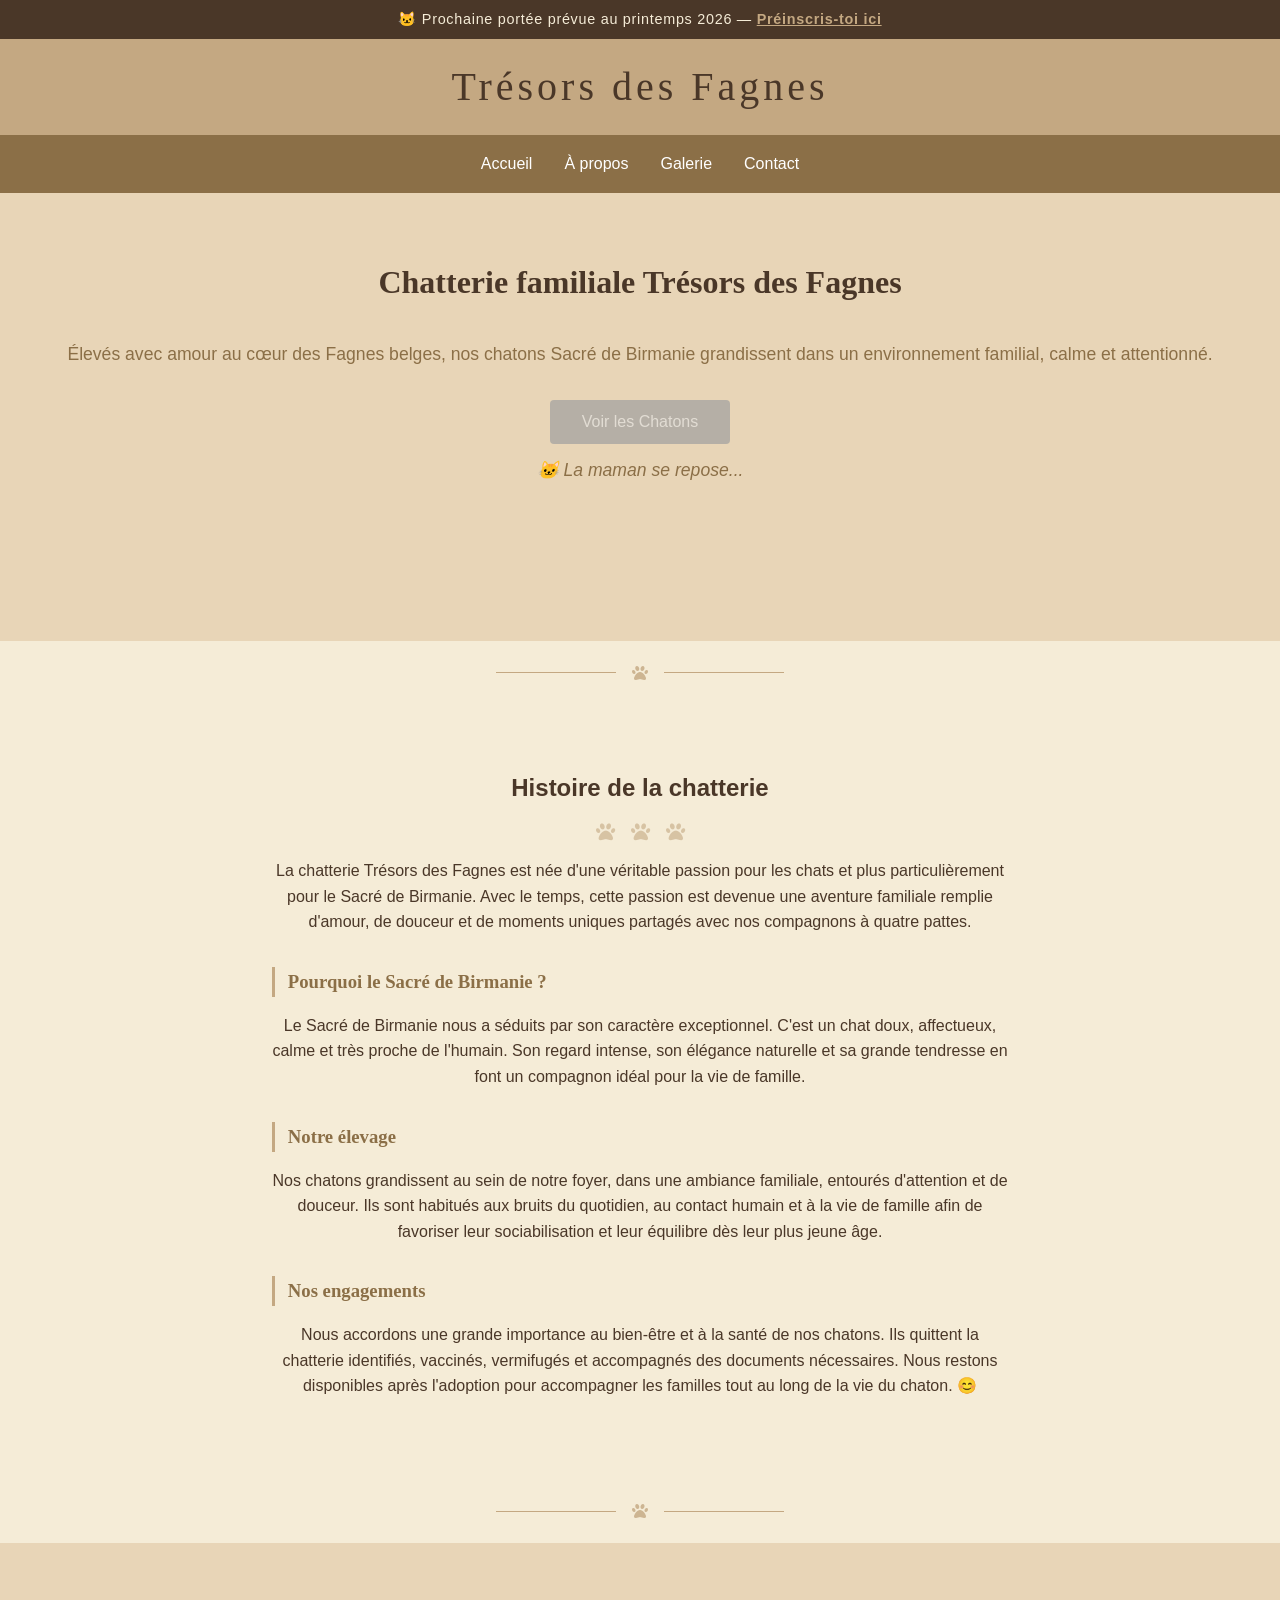
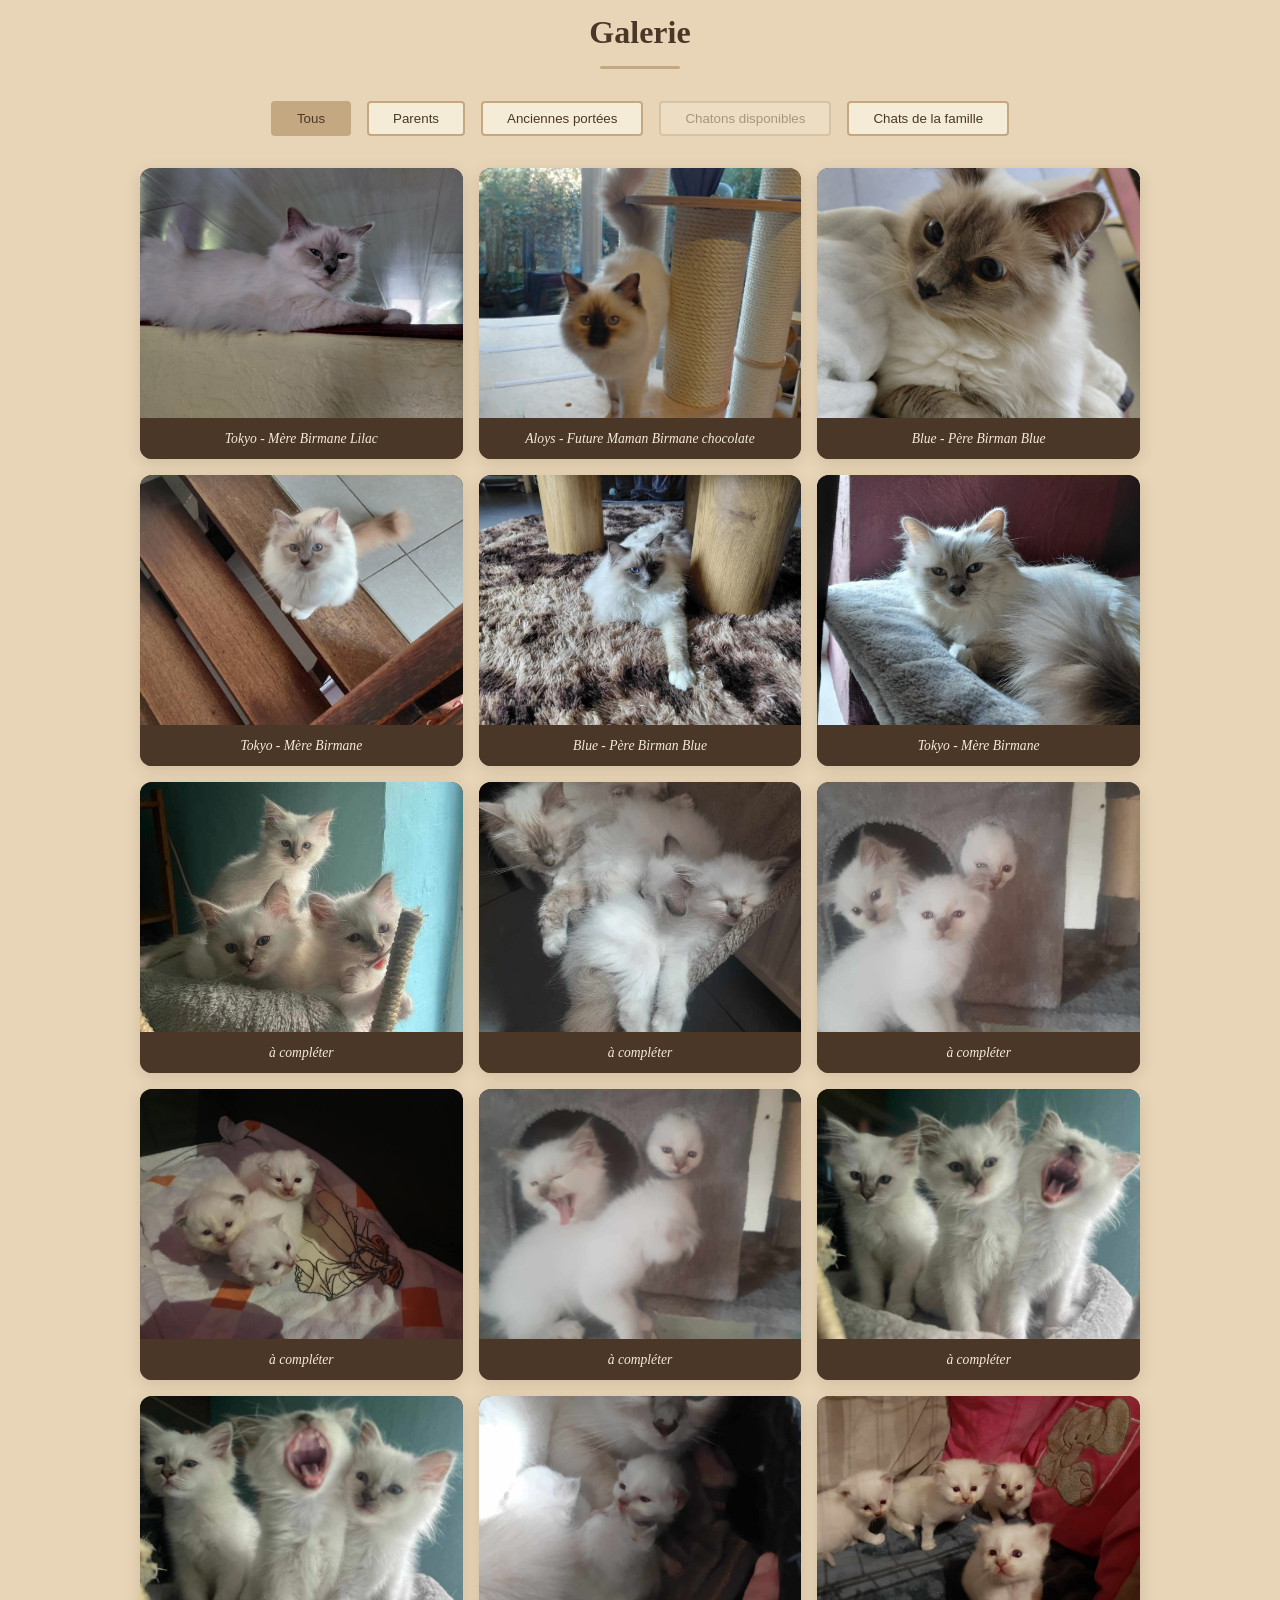
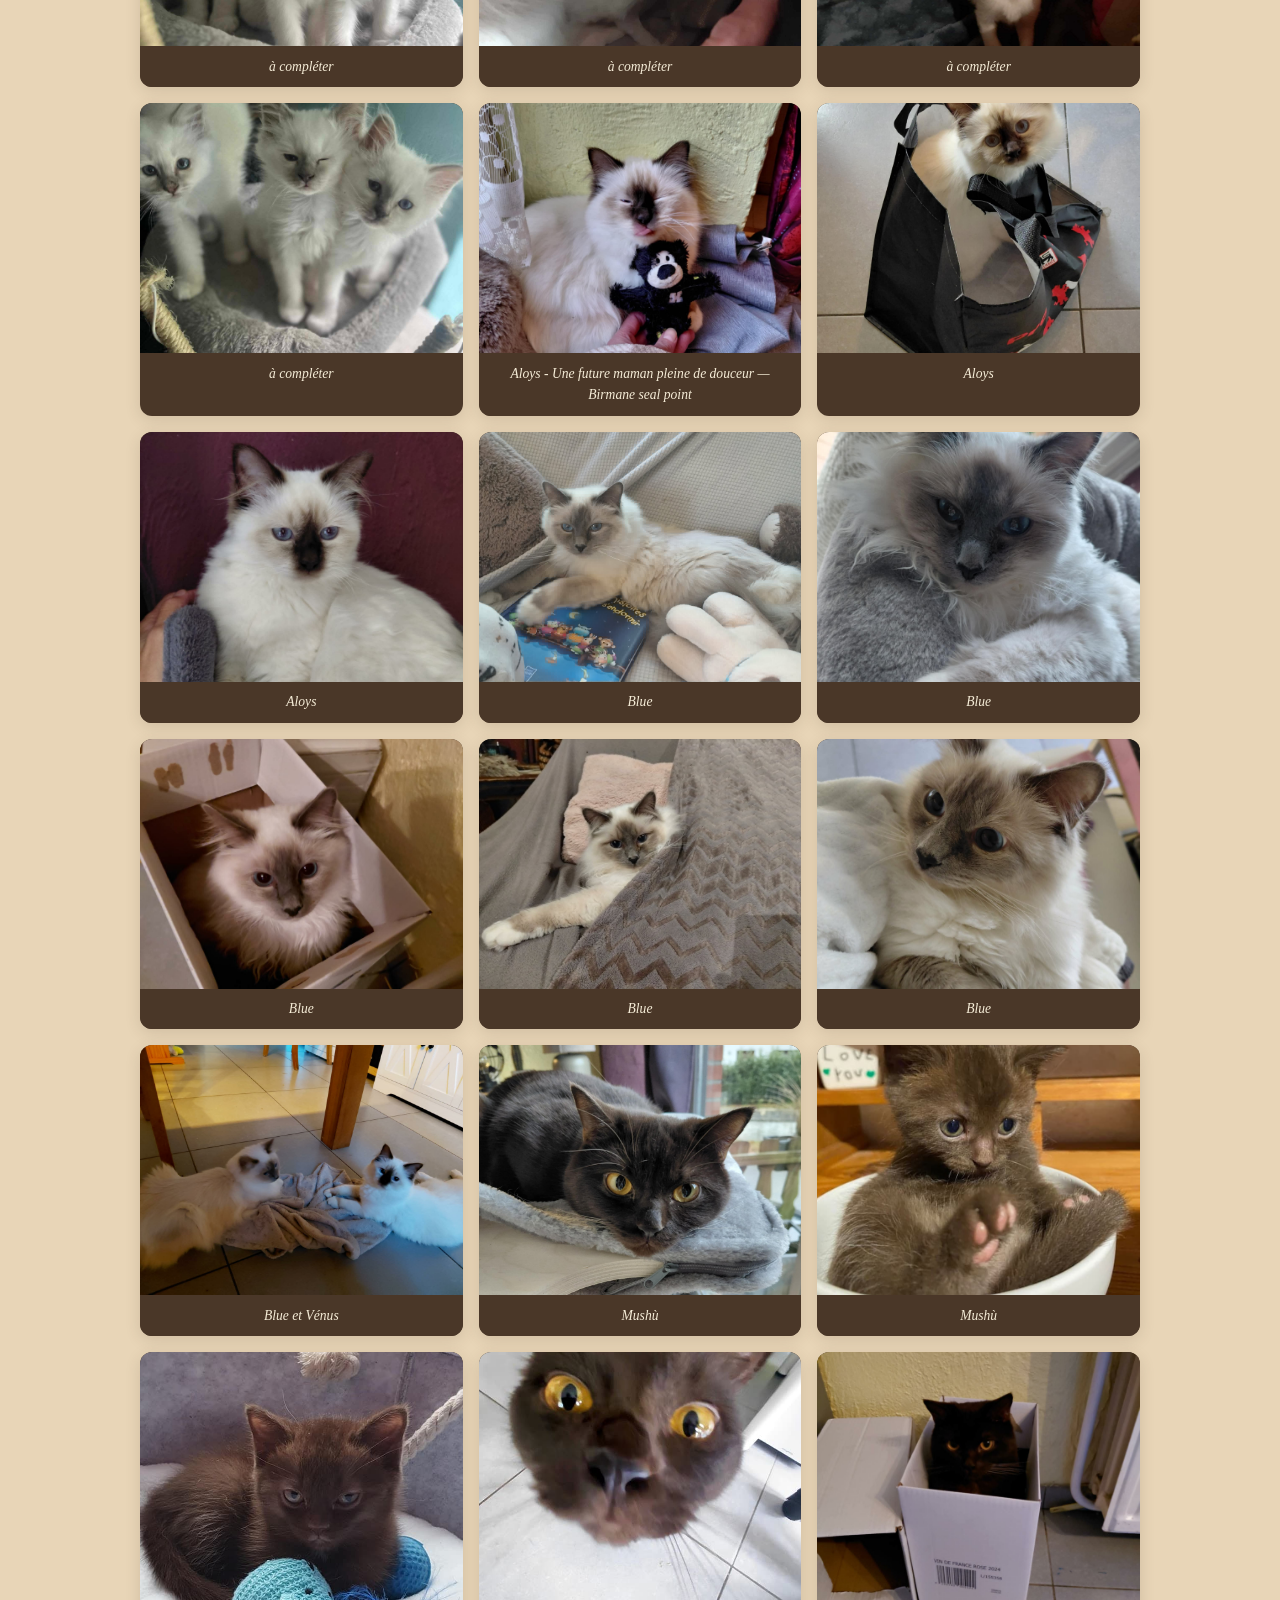
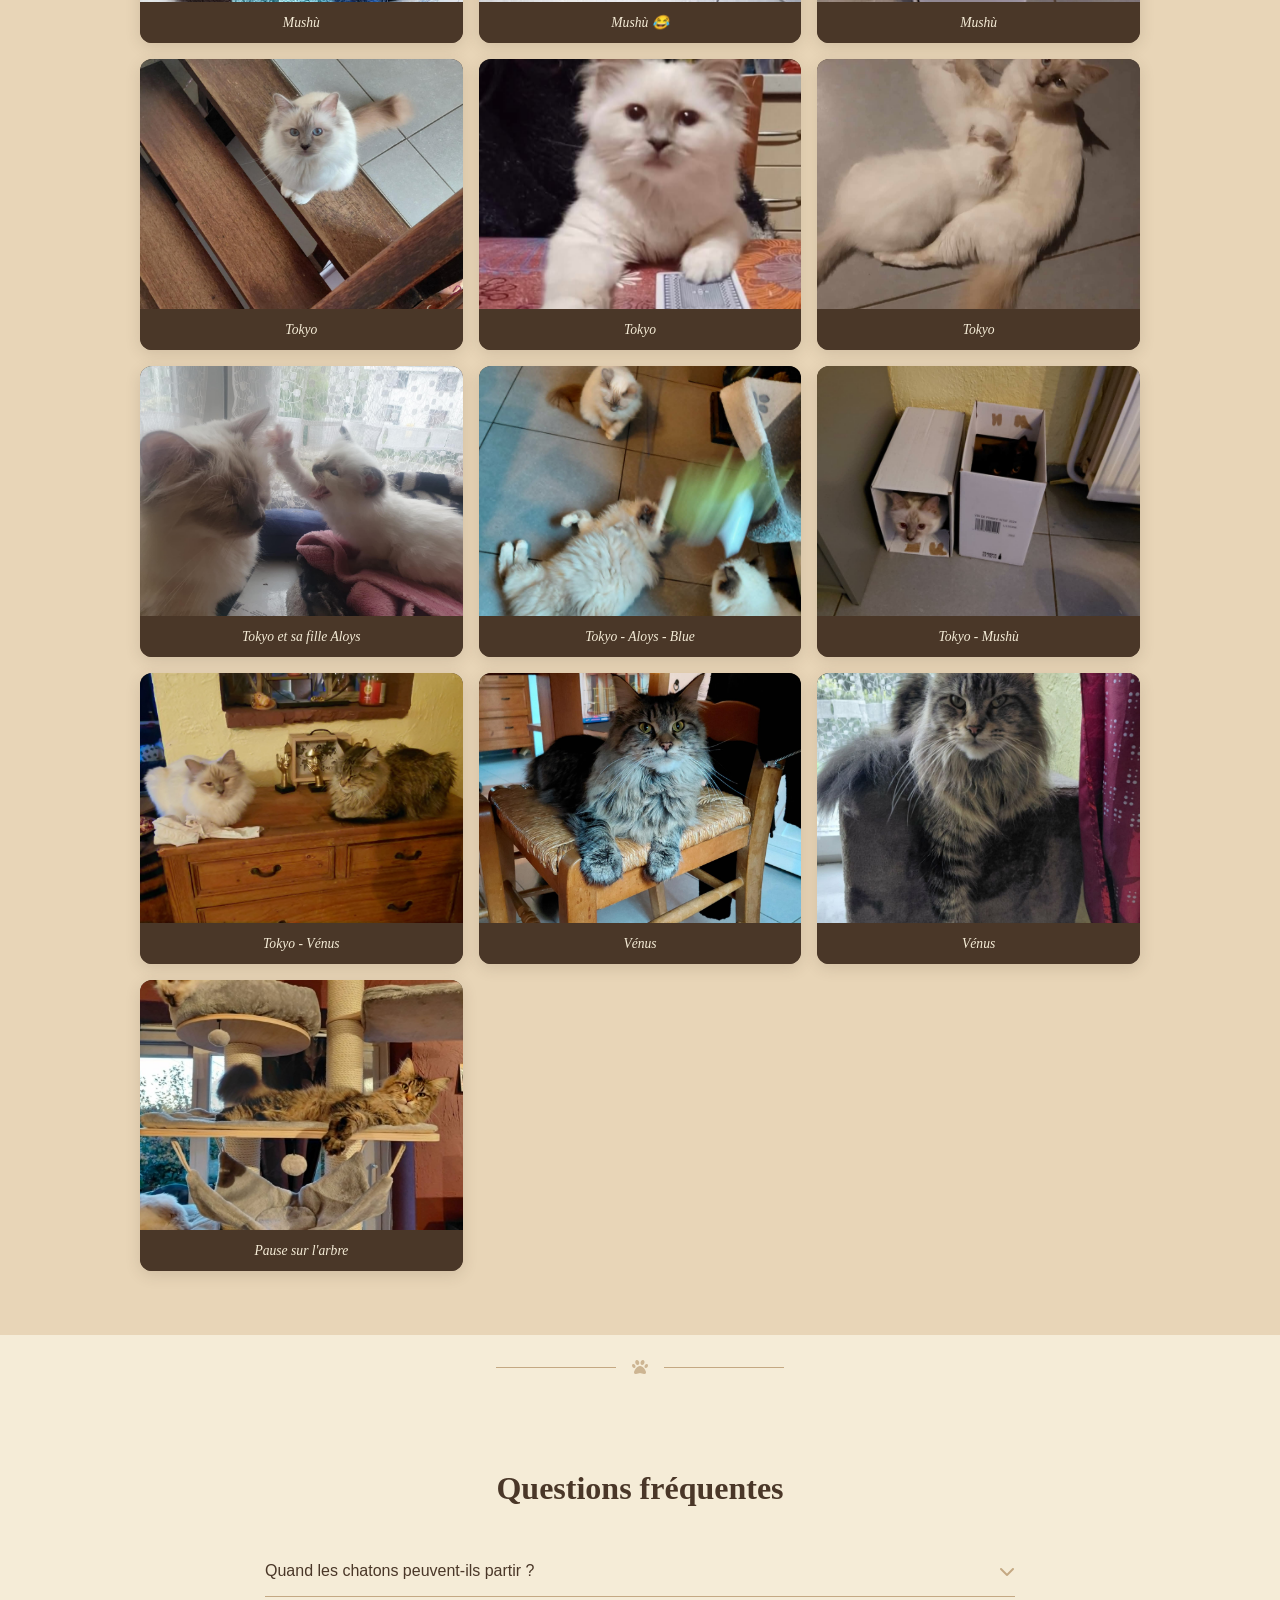
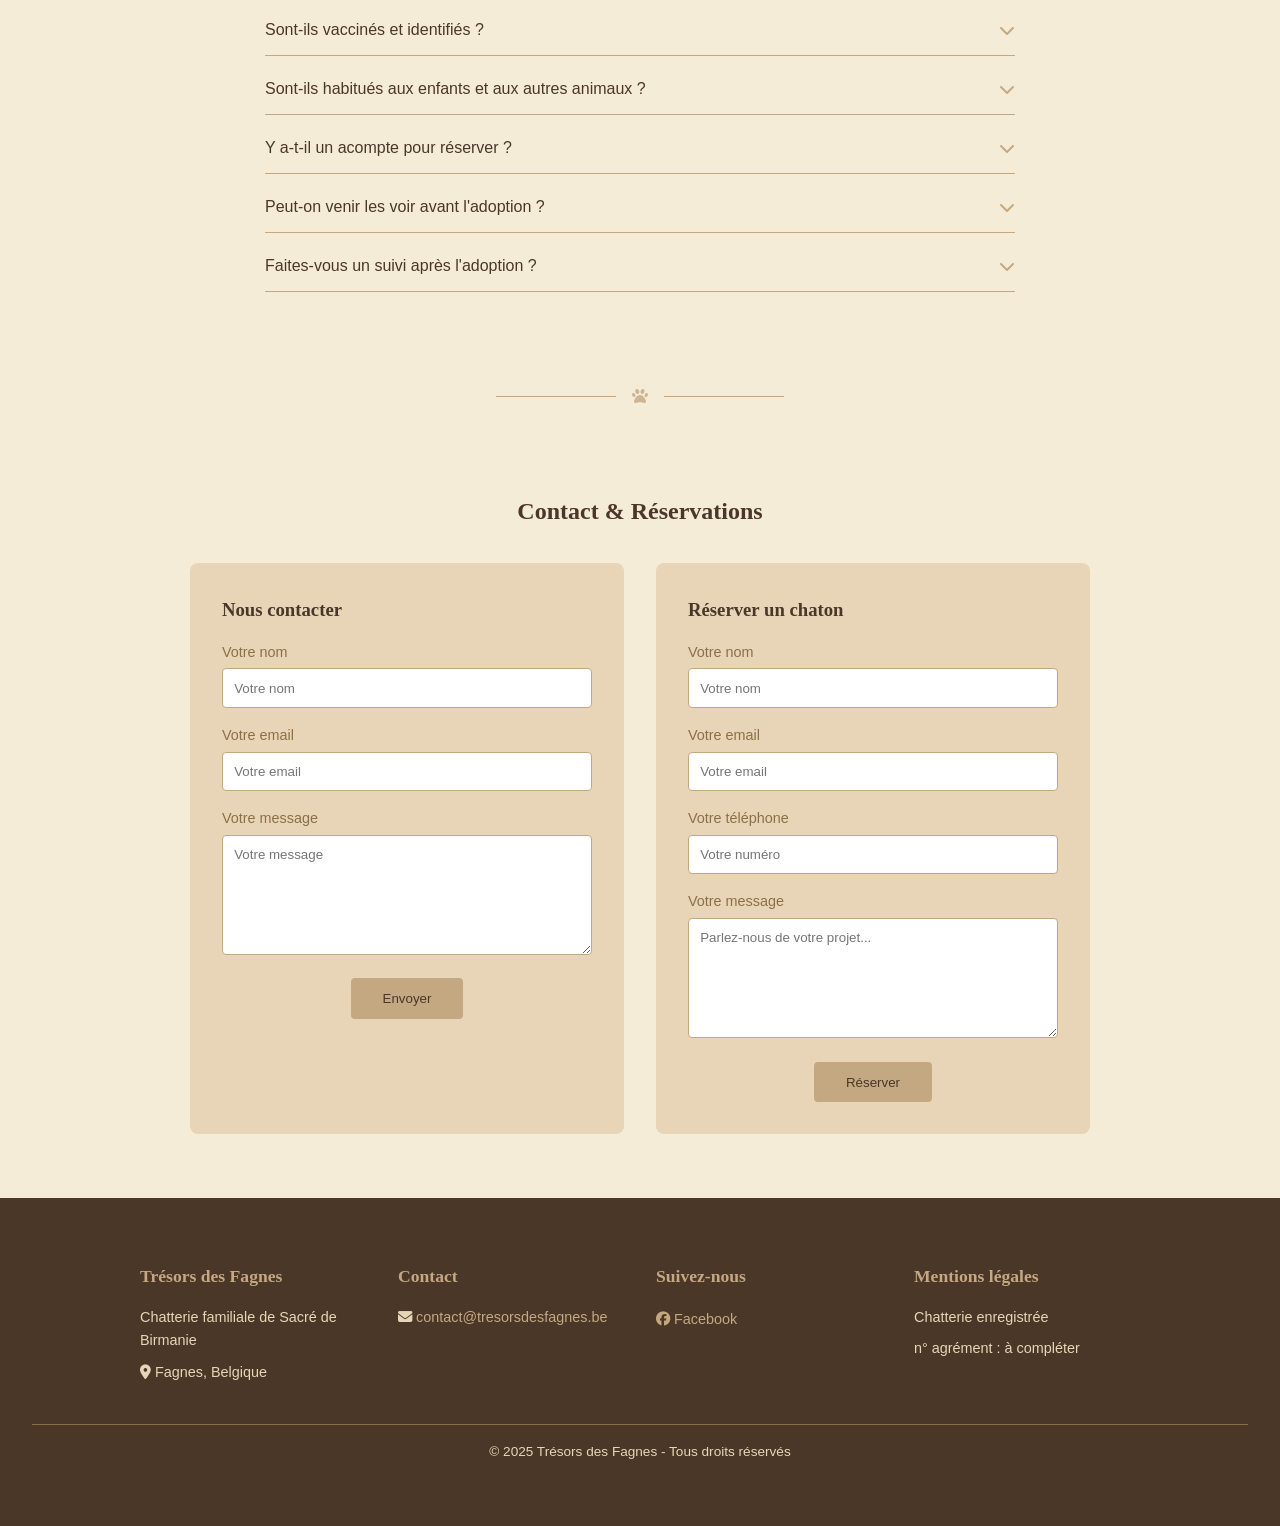
==== index.html @ b6a2f98b "Ajout section FAQ avec accordéon" ====
<!DOCTYPE html>
<html lang="fr">

<head>
    <meta charset="UTF-8">
    <meta name="viewport" content="width=device-width, initial-scale=1.0">
    <title>Trésors des Fagnes</title>
    <link rel="stylesheet" href="css/style.css">
    <!-- Font Awesome — icônes -->
    <link rel="stylesheet" href="https://cdnjs.cloudflare.com/ajax/libs/font-awesome/6.5.0/css/all.min.css">
</head>

<body>

    <div id="banniere">
        🐱 Prochaine portée prévue au printemps 2026 — <a href="#contact-reservations">Préinscris-toi ici</a>
    </div>

    <header>
        <h1>Trésors des Fagnes</h1>
    </header>

    <nav>
        <a href="#hero">Accueil</a>
        <a href="#a-propos">À propos</a>
        <a href="#galerie">Galerie</a>
        <a href="#contact-reservations">Contact</a>
    </nav>

    <main>

        <section id="hero">
            <h2>Chatterie familiale Trésors des Fagnes</h2>
            <p>Élevés avec amour au cœur des Fagnes belges, nos chatons Sacré de Birmanie grandissent dans un
                environnement familial, calme et attentionné.</p>
            <button id="btn-chatons" class="btn-hero">Voir les Chatons</button>
            <p id="msg-repos">🐱 La maman se repose...</p>

            <div class="empreintes-hero">
                <i class="fa-solid fa-paw empreinte empreinte-1"></i>
                <i class="fa-solid fa-paw empreinte empreinte-2"></i>
                <i class="fa-solid fa-paw empreinte empreinte-3"></i>
                <i class="fa-solid fa-paw empreinte empreinte-4"></i>
                <i class="fa-solid fa-paw empreinte empreinte-5"></i>
            </div>
        </section>

        <!-- Séparateur -->
        <div class="separateur">
            <i class="fa-solid fa-paw"></i>
        </div>

        <section id="a-propos">
            <h2>Histoire de la chatterie</h2>

            <div class="empreintes-decoration">
                <i class="fa-solid fa-paw"></i>
                <i class="fa-solid fa-paw"></i>
                <i class="fa-solid fa-paw"></i>
            </div>

            <p>La chatterie Trésors des Fagnes est née d'une véritable
                passion pour les chats et plus particulièrement pour le Sacré
                de Birmanie. Avec le temps, cette passion est devenue une
                aventure familiale remplie d'amour, de douceur et de moments
                uniques partagés avec nos compagnons à quatre pattes.</p>

            <h3>Pourquoi le Sacré de Birmanie ?</h3>
            <p>Le Sacré de Birmanie nous a séduits par son caractère
                exceptionnel. C'est un chat doux, affectueux, calme et très
                proche de l'humain. Son regard intense, son élégance naturelle
                et sa grande tendresse en font un compagnon idéal pour la vie
                de famille.</p>

            <h3>Notre élevage</h3>
            <p>Nos chatons grandissent au sein de notre foyer, dans une
                ambiance familiale, entourés d'attention et de douceur. Ils
                sont habitués aux bruits du quotidien, au contact humain et
                à la vie de famille afin de favoriser leur sociabilisation
                et leur équilibre dès leur plus jeune âge.</p>

            <h3>Nos engagements</h3>
            <p>Nous accordons une grande importance au bien-être et à la
                santé de nos chatons. Ils quittent la chatterie identifiés,
                vaccinés, vermifugés et accompagnés des documents nécessaires.
                Nous restons disponibles après l'adoption pour accompagner
                les familles tout au long de la vie du chaton. 😊</p>
        </section>

        <!-- Séparateur -->
        <div class="separateur">
            <i class="fa-solid fa-paw"></i>
        </div>

        <section id="galerie">
            <h2>Galerie</h2>

            <!-- Boutons filtres -->
            <div class="galerie-filtres">
                <button class="filtre actif" data-filtre="tous">Tous</button>
                <button class="filtre" data-filtre="parents">Parents</button>
                <button class="filtre" data-filtre="portees">Anciennes portées</button>
                <button class="filtre desactive" data-filtre="chatons" disabled>Chatons disponibles</button>
                <button class="filtre" data-filtre="famille">Chats de la famille</button>
            </div>

            <!-- Grille des photos -->
            <div class="grille-photos">

                <!-- Parents -->
                <div class="galerie-item" data-categorie="parents">
                    <img src="images/parents/parent-tokyo.jpg" alt="Tokyo - mère Sacré de Birmanie Lilac">
                    <p class="legende">Tokyo - Mère Birmane Lilac</p>
                </div>
                <div class="galerie-item" data-categorie="parents">
                    <img src="images/parents/parent-aloys.jpg" alt="Aloys - Future Maman de Sacré de Birmanie">
                    <p class="legende">Aloys - Future Maman Birmane chocolate</p>
                </div>
                <div class="galerie-item" data-categorie="parents">
                    <img src="images/parents/parent-blue.jpg" alt="Blue - père Sacré de Birmanie blue">
                    <p class="legende">Blue - Père Birman Blue</p>
                </div>
                <div class="galerie-item" data-categorie="parents">
                    <img src="images/parents/parent-tokyo-1.jpg" alt="Tokyo - mère Sacré de Birmanie Lilac">
                    <p class="legende">Tokyo - Mère Birmane</p>
                </div>
                <div class="galerie-item" data-categorie="parents">
                    <img src="images/parents/parent-blue-1.jpg" alt="Blue - père Sacré de Birmanie blue">
                    <p class="legende">Blue - Père Birman Blue</p>
                </div>
                <div class="galerie-item" data-categorie="parents">
                    <img src="images/parents/parent-tokyo-2.jpg" alt="Tokyo - mère Sacré de Birmanie Lilac">
                    <p class="legende">Tokyo - Mère Birmane</p>
                </div>

                <!-- Anciennes portées -->
                <div class="galerie-item" data-categorie="portees">
                    <img src="images/anciennes-portees/portees-precedentes.jpg"
                        alt="Ancienne portée Trésors des Fagnes">
                    <p class="legende">à compléter</p>
                </div>
                <div class="galerie-item" data-categorie="portees">
                    <img src="images/anciennes-portees/portees-precedentes-1.jpg"
                        alt="Ancienne portée Trésors des Fagnes">
                    <p class="legende">à compléter</p>
                </div>
                <div class="galerie-item" data-categorie="portees">
                    <img src="images/anciennes-portees/portees-precedentes-2.jpg"
                        alt="Ancienne portée Trésors des Fagnes">
                    <p class="legende">à compléter</p>
                </div>
                <div class="galerie-item" data-categorie="portees">
                    <img src="images/anciennes-portees/portees-precedentes-3.jpg"
                        alt="Ancienne portée Trésors des Fagnes">
                    <p class="legende">à compléter</p>
                </div>
                <div class="galerie-item" data-categorie="portees">
                    <img src="images/anciennes-portees/portees-precedentes-4.jpg"
                        alt="Ancienne portée Trésors des Fagnes">
                    <p class="legende">à compléter</p>
                </div>
                <div class="galerie-item" data-categorie="portees">
                    <img src="images/anciennes-portees/portees-precedentes-5.jpg"
                        alt="Ancienne portée Trésors des Fagnes">
                    <p class="legende">à compléter</p>
                </div>
                <div class="galerie-item" data-categorie="portees">
                    <img src="images/anciennes-portees/portees-precedentes-6.jpg"
                        alt="Ancienne portée Trésors des Fagnes">
                    <p class="legende">à compléter</p>
                </div>
                <div class="galerie-item" data-categorie="portees">
                    <img src="images/anciennes-portees/portees-precedentes-7.jpg"
                        alt="Ancienne portée Trésors des Fagnes">
                    <p class="legende">à compléter</p>
                </div>
                <div class="galerie-item" data-categorie="portees">
                    <img src="images/anciennes-portees/portees-precedentes-8.jpg"
                        alt="Ancienne portée Trésors des Fagnes">
                    <p class="legende">à compléter</p>
                </div>
                <div class="galerie-item" data-categorie="portees">
                    <img src="images/anciennes-portees/portees-precedentes-9.jpg"
                        alt="Ancienne portée Trésors des Fagnes">
                    <p class="legende">à compléter</p>
                </div>

                <!-- Chatons disponibles -->

                <!-- Chats de la famille -->
                <div class="galerie-item" data-categorie="famille">
                    <img src="images/famille/famille-chat-aloys.jpg" alt="chat de la famille">
                    <p class="legende">Aloys - Une future maman pleine de douceur — Birmane seal point</p>
                </div>
                <div class="galerie-item" data-categorie="famille">
                    <img src="images/famille/famille-chat-aloys1.jpg" alt="chat de la famille">
                    <p class="legende">Aloys</p>
                </div>
                <div class="galerie-item" data-categorie="famille">
                    <img src="images/famille/famille-chat-aloys2.jpg" alt="chat de la famille">
                    <p class="legende">Aloys</p>
                </div>
                <div class="galerie-item" data-categorie="famille">
                    <img src="images/famille/famille-chat-blue.jpg" alt="chat de la famille">
                    <p class="legende">Blue</p>
                </div>
                <div class="galerie-item" data-categorie="famille">
                    <img src="images/famille/famille-chat-blue1.jpg" alt="chat de la famille">
                    <p class="legende">Blue</p>
                </div>
                <div class="galerie-item" data-categorie="famille">
                    <img src="images/famille/famille-chat-blue2.jpg" alt="chat de la famille">
                    <p class="legende">Blue</p>
                </div>
                <div class="galerie-item" data-categorie="famille">
                    <img src="images/famille/famille-chat-blue3.jpg" alt="chat de la famille">
                    <p class="legende">Blue</p>
                </div>
                <div class="galerie-item" data-categorie="famille">
                    <img src="images/famille/famille-chat-blue4.jpg" alt="chat de la famille">
                    <p class="legende">Blue</p>
                </div>
                <div class="galerie-item" data-categorie="famille">
                    <img src="images/famille/famille-chat-blue-venus.jpg" alt="chat de la famille">
                    <p class="legende">Blue et Vénus</p>
                </div>
                <div class="galerie-item" data-categorie="famille">
                    <img src="images/famille/famille-chat-mushu.jpg" alt="chat de la famille">
                    <p class="legende">Mushù</p>
                </div>
                <div class="galerie-item" data-categorie="famille">
                    <img src="images/famille/famille-chat-mushu1.jpg" alt="chat de la famille">
                    <p class="legende">Mushù</p>
                </div>
                <div class="galerie-item" data-categorie="famille">
                    <img src="images/famille/famille-chat-mushu2.jpg" alt="chat de la famille">
                    <p class="legende">Mushù</p>
                </div>
                <div class="galerie-item" data-categorie="famille">
                    <img src="images/famille/famille-chat-mushu3.jpg" alt="chat de la famille">
                    <p class="legende">Mushù 😂</p>
                </div>
                <div class="galerie-item" data-categorie="famille">
                    <img src="images/famille/famille-chat-mushu4.jpg" alt="chat de la famille">
                    <p class="legende">Mushù</p>
                </div>
                <div class="galerie-item" data-categorie="famille">
                    <img src="images/famille/famille-chat-tokyo.jpg" alt="chat de la famille">
                    <p class="legende">Tokyo</p>
                </div>
                <div class="galerie-item" data-categorie="famille">
                    <img src="images/famille/famille-chat-tokyo1.jpg" alt="chat de la famille">
                    <p class="legende">Tokyo</p>
                </div>
                <div class="galerie-item" data-categorie="famille">
                    <img src="images/famille/famille-chat-tokyo2.jpg" alt="chat de la famille">
                    <p class="legende">Tokyo</p>
                </div>
                <div class="galerie-item" data-categorie="famille">
                    <img src="images/famille/famille-chat-tokyo-aloys.jpg" alt="chat de la famille">
                    <p class="legende">Tokyo et sa fille Aloys</p>
                </div>
                <div class="galerie-item" data-categorie="famille">
                    <img src="images/famille/famille-chat-tokyo-aloys-blue.jpg" alt="chat de la famille">
                    <p class="legende">Tokyo - Aloys - Blue</p>
                </div>
                <div class="galerie-item" data-categorie="famille">
                    <img src="images/famille/famille-chat-tokyo-mushu.jpg" alt="chat de la famille">
                    <p class="legende">Tokyo - Mushù</p>
                </div>
                <div class="galerie-item" data-categorie="famille">
                    <img src="images/famille/famille-chat-tokyo-venus.jpg" alt="chat de la famille">
                    <p class="legende">Tokyo - Vénus</p>
                </div>
                <div class="galerie-item" data-categorie="famille">
                    <img src="images/famille/famille-chat-venus.jpg" alt="chat de la famille">
                    <p class="legende">Vénus</p>
                </div>
                <div class="galerie-item" data-categorie="famille">
                    <img src="images/famille/famille-chat-venus1.jpg" alt="chat de la famille">
                    <p class="legende">Vénus</p>
                </div>
                <div class="galerie-item" data-categorie="famille">
                    <img src="images/famille/famille-chat-arbre.jpg" alt="chat de la famille">
                    <p class="legende">Pause sur l'arbre</p>
                </div>

            </div>
            <!-- Fin de grille-photos -->

        </section>
        <!-- Séparateur -->
        <div class="separateur">
            <i class="fa-solid fa-paw"></i>
        </div>

        <section id="faq">
            <h2>Questions fréquentes</h2>

            <div class="faq-liste">

                <div class="faq-item">
                    <button class="faq-question">
                        Quand les chatons peuvent-ils partir ? <i class="fa-solid fa-chevron-down"></i>
                    </button>
                    <div class="faq-reponse">
                        <p>Nos chatons partent dans leur nouvelle famille à partir de 13 semaines. C'est l'âge
                            recommandé pour assurer leur bon équilibre et leur sociabilisation.</p>
                    </div>
                </div>

                <div class="faq-item">
                    <button class="faq-question">
                        Sont-ils vaccinés et identifiés ? <i class="fa-solid fa-chevron-down"></i>
                    </button>
                    <div class="faq-reponse">
                        <p>Oui, chaque chaton quitte la chatterie vacciné, vermifugé, pucé et accompagné de son carnet
                            de santé et de son pedigree.</p>
                    </div>
                </div>

                <div class="faq-item">
                    <button class="faq-question">
                        Sont-ils habitués aux enfants et aux autres animaux ? <i class="fa-solid fa-chevron-down"></i>
                    </button>
                    <div class="faq-reponse">
                        <p>Nos chatons grandissent au cœur de notre famille. Ils sont habitués aux bruits du quotidien,
                            aux enfants et à la présence d'autres animaux.</p>
                    </div>
                </div>

                <div class="faq-item">
                    <button class="faq-question">
                        Y a-t-il un acompte pour réserver ? <i class="fa-solid fa-chevron-down"></i>
                    </button>
                    <div class="faq-reponse">
                        <p>Oui, une réservation est confirmée après un premier contact sérieux et le versement d'un
                            acompte. Contactez-nous pour en discuter.</p>
                    </div>
                </div>

                <div class="faq-item">
                    <button class="faq-question">
                        Peut-on venir les voir avant l'adoption ? <i class="fa-solid fa-chevron-down"></i>
                    </button>
                    <div class="faq-reponse">
                        <p>Oui, nous organisons des visites sur rendez-vous afin que vous puissiez rencontrer les
                            chatons et leurs parents dans leur environnement familial.</p>
                    </div>
                </div>

                <div class="faq-item">
                    <button class="faq-question">
                        Faites-vous un suivi après l'adoption ? <i class="fa-solid fa-chevron-down"></i>
                    </button>
                    <div class="faq-reponse">
                        <p>Absolument ! Nous restons disponibles pour répondre à vos questions tout au long de la vie de
                            votre chaton. Vous ne serez jamais seuls. 😊</p>
                    </div>
                </div>

            </div>
        </section>

        <!-- Séparateur -->
        <div class="separateur">
            <i class="fa-solid fa-paw"></i>
        </div>

        <section id="contact-reservations">
            <h2>Contact & Réservations</h2>

            <div class="formulaires">

                <!-- Formulaire de Contact -->
                <div class="formulaire-contact">
                    <h3>Nous contacter</h3>
                    <form>
                        <label for="contact-nom">Votre nom</label>
                        <input type="text" id="contact-nom" name="nom" placeholder="Votre nom">

                        <label for="contact-email">Votre email</label>
                        <input type="email" id="contact-email" placeholder="Votre email">

                        <label for="contact-message">Votre message</label>
                        <textarea id="contact-message" name="message" placeholder="Votre message"></textarea>

                        <button type="submit">Envoyer</button>
                    </form>
                </div>

                <!-- Formulaire Réservation -->
                <div class="formulaire-reservation">
                    <h3>Réserver un chaton</h3>
                    <form>
                        <label for="resa-nom">Votre nom</label>
                        <input type="text" id="resa-nom" name="nom" placeholder="Votre nom">

                        <label for="resa-email">Votre email</label>
                        <input type="email" id="resa-email" name="email" placeholder="Votre email">

                        <label for="resa-tel">Votre téléphone</label>
                        <input type="tel" id="resa-tel" name="telephone" placeholder="Votre numéro">

                        <label for="resa-message">Votre message</label>
                        <textarea id="resa-message" name="message"
                            placeholder="Parlez-nous de votre projet..."></textarea>

                        <button type="submit">Réserver</button>
                    </form>
                </div>

            </div>

        </section>

    </main>

    <footer>
        <div class="footer-contenu">

            <div class="footer-colonne">
                <h3>Trésors des Fagnes</h3>
                <p>Chatterie familiale de Sacré de Birmanie</p>
                <p><i class="fa-solid fa-location-dot"></i> Fagnes, Belgique</p>
            </div>

            <div class="footer-colonne">
                <h3>Contact</h3>
                <p><i class="fa-solid fa-envelope"></i> <a
                        href="mailto:contact@tresorsdesfagnes.be">contact@tresorsdesfagnes.be</a></p>
            </div>

            <div class="footer-colonne">
                <h3>Suivez-nous</h3>
                <a href="https://www.facebook.com/profile.php?id=61555741937819" target="_blank">
                    <i class="fa-brands fa-facebook"></i> Facebook
                </a>
            </div>

            <div class="footer-colonne">
                <h3>Mentions légales</h3>
                <p>Chatterie enregistrée</p>
                <p>n° agrément : à compléter</p>
            </div>

        </div>

        <div class="footer-copyright">
            <p>© 2025 Trésors des Fagnes - Tous droits réservés</p>
        </div>

    </footer>

    <script src="js/main.js"></script>

</body>

</html>
---- css/style.css ----
/* Variables globales */
:root {
    /* Couleurs */
    --beige-clair: #f5ecd7;
    --beige-moyen: #e8d5b7;
    --beige-dore:  #c4a882;
    --brun-doux:   #8b6f47;
    --brun-fonce:  #4a3728;
    --blanc:       #ffffff;

    /* Typographie */
    --police-titre: 'Georgia', serif;
    --police-texte: 'Arial', sans-serif;

    /* Espacements */
    --espacement-s: 1rem;
    --espacement-m: 2rem;
    --espacement-l: 4rem;
}

/* =============================
   RESET CSS
   ============================= */
* {
    margin: 0;
    padding: 0;
    box-sizing: border-box;
}

/* Défilement fluide */
html {
    scroll-behavior: smooth;
}

/* =============================
   STYLES DE BASE
   ============================= */
body {
    background-color: var(--beige-clair);
    color: var(--brun-fonce);
    font-family: var(--police-texte);
    line-height: 1.6;
}

/* =============================
   HEADER
   ============================= */
header {
    background-color: var(--beige-dore);
    color: var(--brun-fonce);
    padding: var(--espacement-s);
    text-align: center;
    position: sticky;
    top: 0;
    z-index: 100;
}

header h1 {
    font-family: var(--police-titre);
    font-size: 2.5rem;
    font-weight: normal;
    letter-spacing: 0.1em;
}

/* =============================
   BANNIÈRE ANNONCE
   ============================= */
#banniere {
    background-color: var(--brun-fonce);
    color: var(--beige-clair);
    text-align: center;
    padding: 0.5rem var(--espacement-m);
    font-size: 0.9rem;
    letter-spacing: 0.05em;
}

#banniere a {
    color: var(--beige-dore);
    text-decoration: underline;
    font-weight: bold;
    transition: color 0.3s ease;
}

#banniere a:hover {
    color: var(--blanc);
}

/* =============================
   NAVIGATION
   ============================= */
nav {
    background-color: var(--brun-doux);
    display: flex;
    justify-content: center;
    gap: var(--espacement-m);
    padding: var(--espacement-s);
    position: sticky;
    top: 0;
    z-index: 100;
}

nav a {
    color: var(--blanc);
    text-decoration: none;
    font-family: var(--police-texte);
    transition: color 0.3s ease;
}

nav a:hover {
    color: var(--beige-dore);
}

/* =============================
   SECTION HERO
   ============================= */
#hero {
    background-color: var(--beige-moyen);
    text-align: center;
    padding: var(--espacement-l) var(--espacement-m);
}

#hero h2 {
    font-family: var(--police-titre);
    font-size: 2rem;
    color: var(--brun-fonce);
    margin-bottom: var(--espacement-m);
}

#hero p {
    font-size: 1.1rem;
    color: var(--brun-doux);
    margin-bottom: var(--espacement-m);
}

/* Bouton hero - état normal */
#btn-chatons {
    background-color: var(--beige-dore);
    color: var(--brun-fonce);
    padding: 0.8rem 2rem;
    border: none;
    border-radius: 4px;
    cursor: pointer;
    font-family: var(--police-texte);
    font-size: 1rem;
    transition: all 0.3s ease;
}

#btn-chatons:hover:not(:disabled) {
    background-color: var(--brun-doux);
    color: var(--blanc);
}

/* Bouton hero - état désactivé */
#btn-chatons:disabled {
    background-color: #a0a0a0;
    color: #e0e0e0;
    border-color: #a0a0a0;
    cursor: not-allowed;
    opacity: 0.7;
}

#msg-repos {
    margin-top: 0.8rem;
    font-style: italic;
    color: var(--brun-doux);
    font-size: 0.95rem;
}

#msg-repos.cache {
    display: none;
}

/* =============================
   SECTION À PROPOS
   ============================= */
#a-propos {
    background-color: var(--beige-clair);
    padding: var(--espacement-l) var(--espacement-m);
    max-width: 800px;
    margin: auto;
    text-align: center;
}

#a-propos h3 {
    font-family: var(--police-titre);
    color: var(--brun-doux);
    margin-top: var(--espacement-m);
    margin-bottom: var(--espacement-s);
    border-left: 3px solid var(--beige-dore);
    padding-left: 0.8rem;
    text-align: left;
}

#a-propos p {
    margin-bottom: var(--espacement-s);
}



/* =============================
   SECTION GALERIE
   ============================= */
#galerie {
    background-color: var(--beige-moyen);
    padding: var(--espacement-l) var(--espacement-m);
    text-align: center;
}

/* Titre décoratif */
#galerie h2 {
    font-family: var(--police-titre);
    font-size: 2rem;
    color: var(--brun-fonce);
    margin-bottom: 0.5rem;
}

#galerie h2::after {
    content: '';
    display: block;
    width: 80px;
    height: 3px;
    background-color: var(--beige-dore);
    margin: 0.5rem auto var(--espacement-m);
    border-radius: 2px;
}

/* Boutons filtres */
.galerie-filtres {
    display: flex;
    justify-content: center;
    gap: var(--espacement-s);
    margin-bottom: var(--espacement-m);
}

.filtre {
    background-color: var(--beige-clair);
    color: var(--brun-fonce);
    border: 2px solid var(--beige-dore);
    padding: 0.5rem 1.5rem;
    border-radius: 4px;
    cursor: pointer;
    transition: all 0.3s ease;
}

.filtre:hover {
    background-color: var(--beige-dore);
}

.filtre.actif {
    background-color: var(--beige-dore);
    color: var(--brun-fonce);
}

.filtre.desactive {
    opacity: 0.4;
    cursor: not-allowed;
    pointer-events: none;
}

/* Grille photos */
.grille-photos {
    display: grid;
    grid-template-columns: repeat(3, 1fr);
    gap: var(--espacement-s);
    max-width: 1000px;
    margin: auto;
}

/* Cartes photos */
.galerie-item {
    display: block;
    background-color: var(--brun-fonce); /* ← change le blanc en brun foncé */
    border-radius: 12px;
    overflow: hidden;
    box-shadow: 0 4px 15px rgba(74, 55, 40, 0.15);
    transition: transform 0.3s ease, box-shadow 0.3s ease;
}

.galerie-item:hover {
    transform: translateY(-5px);
    box-shadow: 0 8px 25px rgba(74, 55, 40, 0.25);
}

.galerie-item.cache {
    display: none;
    
}

.galerie-item img {
    width: 100%;
    height: 250px;
    object-fit: cover;
    display: block;
}

/* Légende */
.galerie-item .legende {
    padding: 0.6rem;
    font-size: 0.85rem;
    color: var(--beige-clair);
    background-color: var(--brun-fonce);
    font-family: var(--police-titre);
    font-style: italic;
    text-align: center;
}

/* =============================
   SECTION CONTACT & RÉSERVATIONS
   ============================= */
#contact-reservations {
    background-color: var(--beige-clair);
    padding: var(--espacement-l) var(--espacement-m);
    text-align: center;
}

#contact-reservations h2 {
    font-family: var(--police-titre);
    margin-bottom: var(--espacement-m);
}

.formulaires {
    display: flex;
    gap: var(--espacement-m);
    max-width: 900px;
    margin: auto;
}

.formulaire-contact,
.formulaire-reservation {
    flex: 1;
    background-color: var(--beige-moyen);
    padding: var(--espacement-m);
    border-radius: 8px;
    text-align: left;
}

.formulaire-contact h3,
.formulaire-reservation h3 {
    font-family: var(--police-titre);
    color: var(--brun-fonce);
    margin-bottom: var(--espacement-s);
}

label {
    display: block;
    color: var(--brun-doux);
    margin-bottom: 0.3rem;
    font-size: 0.9rem;
}

input,
textarea {
    width: 100%;
    padding: 0.7rem;
    margin-bottom: var(--espacement-s);
    border: 1px solid var(--beige-dore);
    border-radius: 4px;
    background-color: var(--blanc);
    color: var(--brun-fonce);
    font-family: var(--police-texte);
}

textarea {
    height: 120px;
    resize: vertical;
}

.formulaire-contact button,
.formulaire-reservation button {
    background-color: var(--beige-dore);
    color: var(--brun-fonce);
    border: none;
    padding: 0.8rem 2rem;
    border-radius: 4px;
    cursor: pointer;
    font-family: var(--police-texte);
    transition: all 0.3s ease;
    display: block;
    margin: 0 auto;
}

.formulaire-contact button:hover,
.formulaire-reservation button:hover {
    background-color: var(--brun-doux);
    color: var(--blanc);
}

/* =============================
   FOOTER
   ============================= */
footer {
    background-color: var(--brun-fonce);
    color: var(--beige-clair);
    padding: var(--espacement-l) var(--espacement-m);
}

.footer-contenu {
    display: flex;
    gap: var(--espacement-m);
    max-width: 1000px;
    margin: auto;
    margin-bottom: var(--espacement-m);
}

.footer-colonne {
    flex: 1;
}

.footer-colonne h3 {
    font-family: var(--police-titre);
    color: var(--beige-dore);
    margin-bottom: var(--espacement-s);
    font-size: 1.1rem;
}

.footer-colonne p {
    font-size: 0.9rem;
    margin-bottom: 0.5rem;
    color: var(--beige-moyen);
}

.footer-colonne a {
    color: var(--beige-dore);
    text-decoration: none;
    font-size: 0.9rem;
    transition: color 0.3s ease;
}

.footer-colonne a:hover {
    color: var(--blanc);
}

.footer-copyright {
    text-align: center;
    padding-top: var(--espacement-s);
    border-top: 1px solid var(--brun-doux);
    font-size: 0.85rem;
    color: var(--beige-moyen);
}

/* =============================
   EMPREINTES DE PATTES
   ============================= */

/* Empreintes fixes — À propos */
.empreintes-decoration {
    display: flex;
    justify-content: center;
    gap: 1rem;
    margin: var(--espacement-s) 0;
    color: var(--beige-dore);
    font-size: 1.2rem;
    opacity: 0.6;
}

/* Empreintes animées — Hero */
.empreintes-hero {
    display: flex;
    justify-content: center;
    gap: 2rem;
    margin-top: var(--espacement-m);
    height: 60px;
    align-items: center;
}

.empreinte {
    color: var(--brun-doux);
    font-size: 1.5rem;
    opacity: 0;
    animation: marche 3s infinite ease-in-out;
}

.empreinte-1 { animation-delay: 0s; }
.empreinte-2 { animation-delay: 0.5s; }
.empreinte-3 { animation-delay: 1s; }
.empreinte-4 { animation-delay: 1.5s; }
.empreinte-5 { animation-delay: 2s; }

@keyframes marche {
    0%   { opacity: 0; transform: scale(0.5) rotate(-20deg); }
    40%  { opacity: 0.8; transform: scale(1) rotate(-20deg); }
    60%  { opacity: 0.8; transform: scale(1) rotate(-20deg); }
    100% { opacity: 0; transform: scale(0.5) rotate(-20deg); }
}

/* =============================
   SÉPARATEUR DÉCORATIF
   ============================= */
.separateur {
    display: flex;
    align-items: center;
    justify-content: center;
    gap: 1rem;
    padding: 1.5rem 0;
    background-color: var(--beige-clair);
}

.separateur::before,
.separateur::after {
    content: '';
    width: 120px;
    height: 1px;
    background-color: var(--beige-dore);
}

.separateur i {
    color: var(--beige-dore);
    font-size: 1rem;
    opacity: 0.8;
}

/* =============================
   SECTION FAQ
   ============================= */
#faq {
    background-color: var(--beige-clair);
    padding: var(--espacement-l) var(--espacement-m);
    text-align: center;
}

#faq h2 {
    font-family: var(--police-titre);
    font-size: 2rem;
    color: var(--brun-fonce);
    margin-bottom: var(--espacement-m);
}

.faq-liste {
    max-width: 750px;
    margin: 0 auto;
    text-align: left;
}

.faq-item {
    border-bottom: 1px solid var(--beige-dore);
    margin-bottom: 0.5rem;
}

.faq-question {
    width: 100%;
    background: none;
    border: none;
    padding: 1rem 0;
    font-family: var(--police-texte);
    font-size: 1rem;
    color: var(--brun-fonce);
    cursor: pointer;
    display: flex;
    justify-content: space-between;
    align-items: center;
    transition: color 0.3s ease;
}

.faq-question:hover {
    color: var(--brun-doux);
}

.faq-question i {
    transition: transform 0.3s ease;
    color: var(--beige-dore);
}

.faq-question.actif i {
    transform: rotate(180deg);
}

.faq-reponse {
    display: none;
    padding: 0 0 1rem 0;
    color: var(--brun-doux);
    line-height: 1.7;
}

.faq-reponse.ouverte {
    display: block;
}


/* =============================
   RESPONSIVE DESIGN — MOBILE
   ============================= */
@media (max-width: 768px) {

    header h1 {
        font-size: 1.8rem;
    }

    nav {
        flex-wrap: wrap;
        gap: var(--espacement-s);
    }

    #hero {
        padding: var(--espacement-m);
    }

    #hero h2 {
        font-size: 1.5rem;
    }

    .galerie-filtres {
        flex-wrap: wrap;
    }

    .grille-photos {
        grid-template-columns: repeat(2, 1fr);
    }

    .formulaires {
        flex-direction: column;
    }

    .footer-contenu {
        flex-direction: column;
        gap: var(--espacement-s);
    }
}

@media (max-width: 480px) {
    .grille-photos {
        grid-template-columns: 1fr;
    }
}
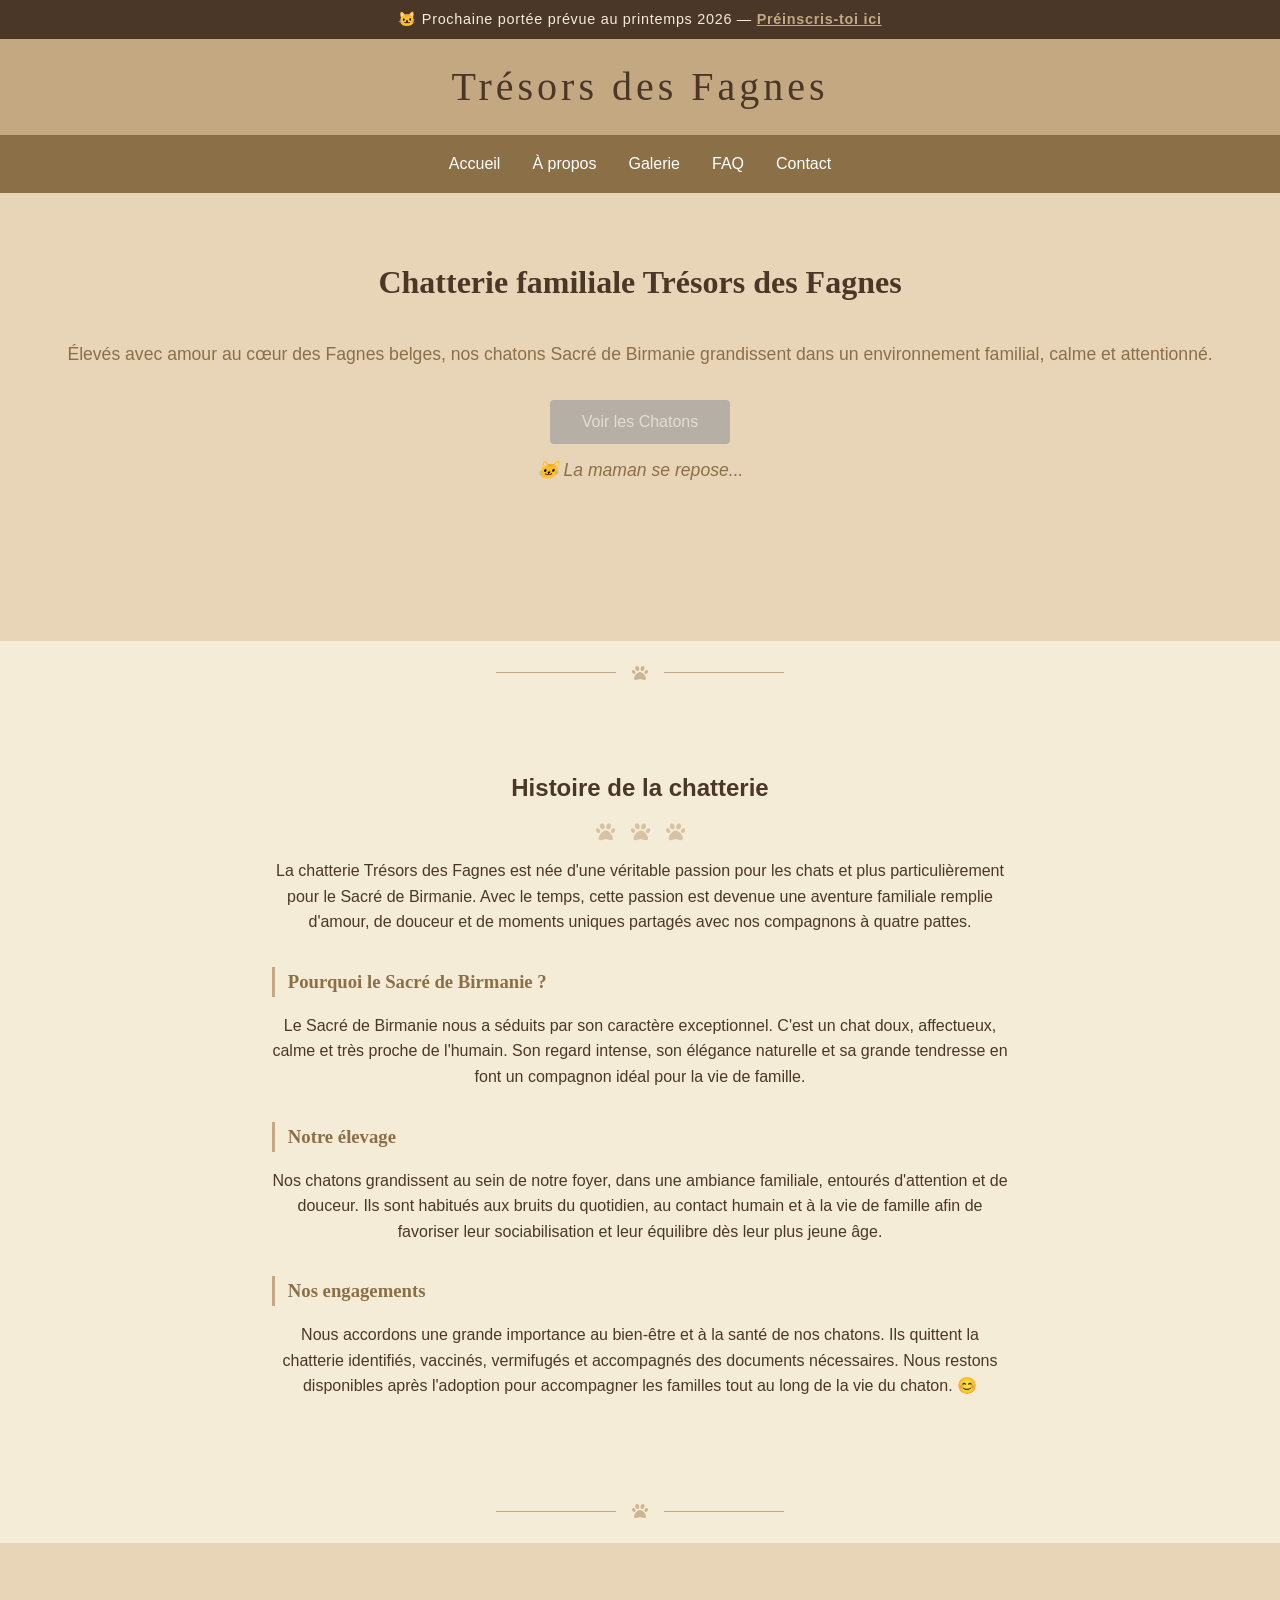
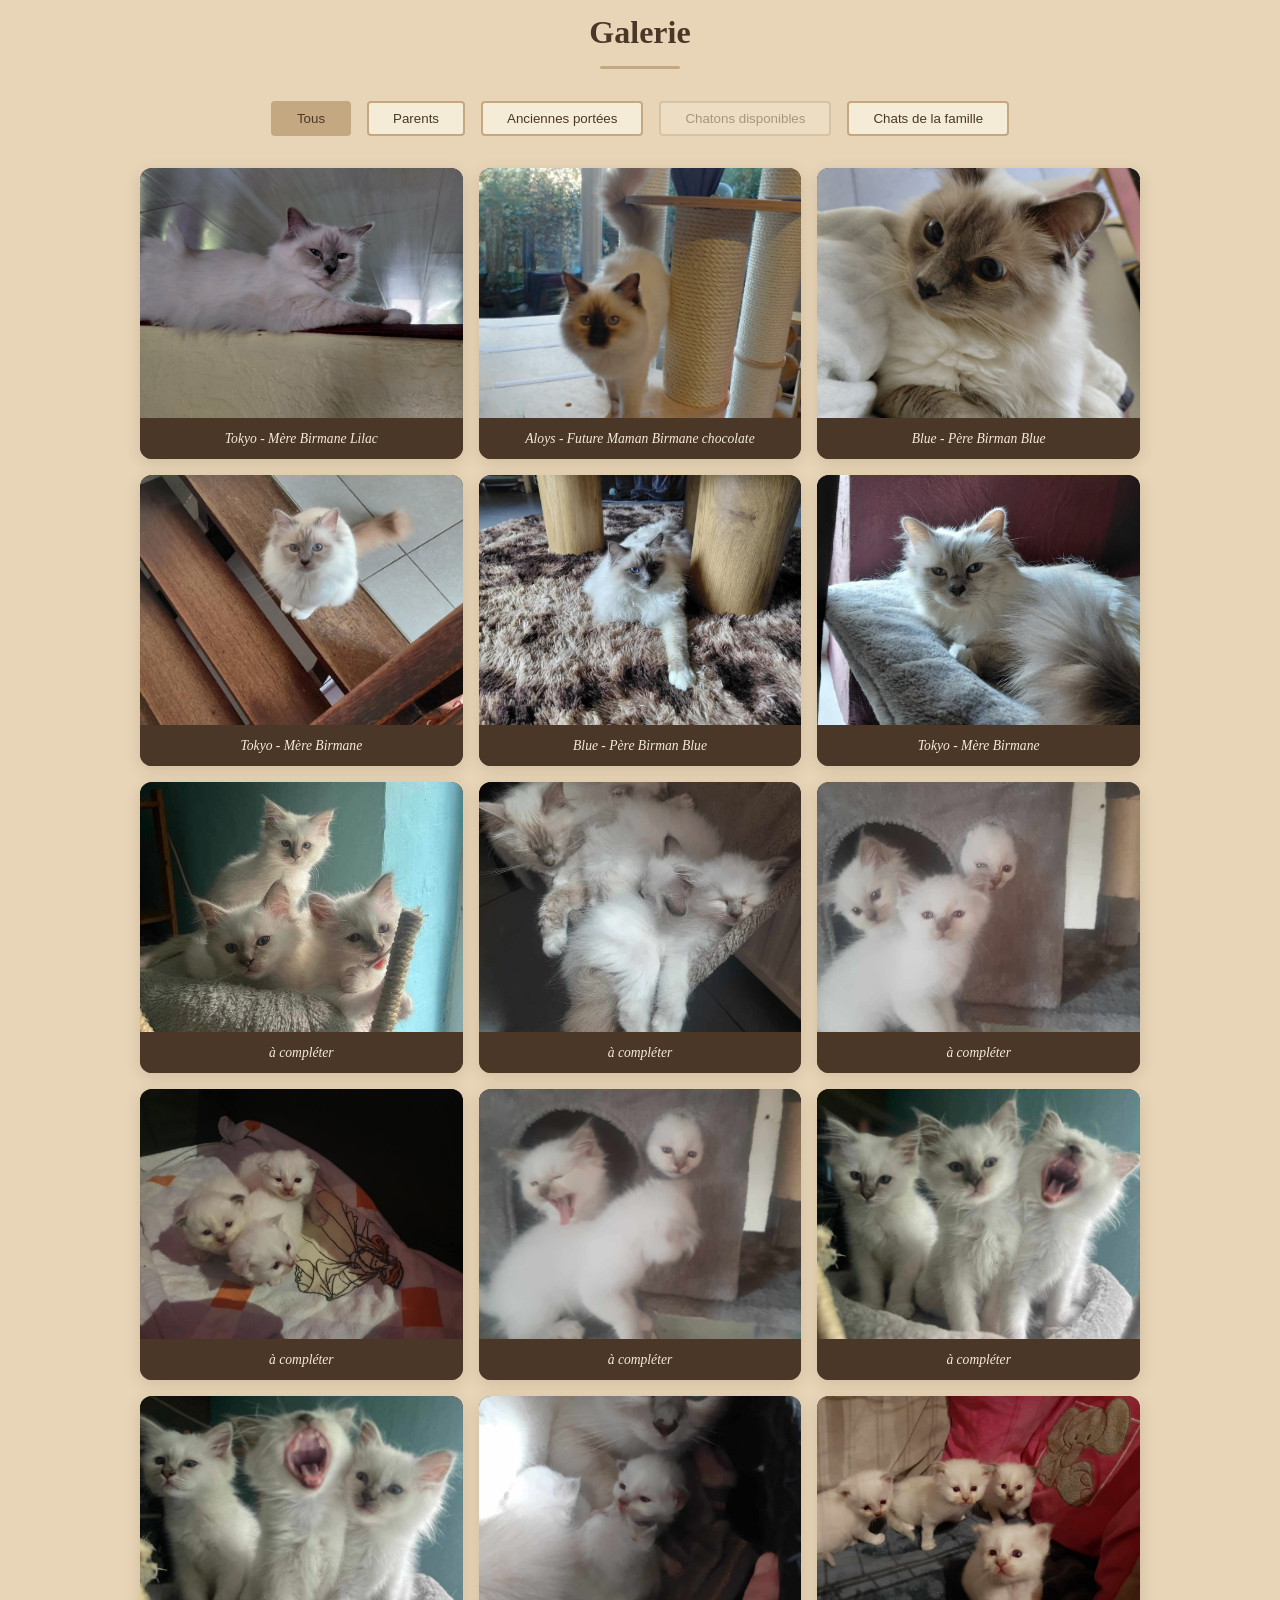
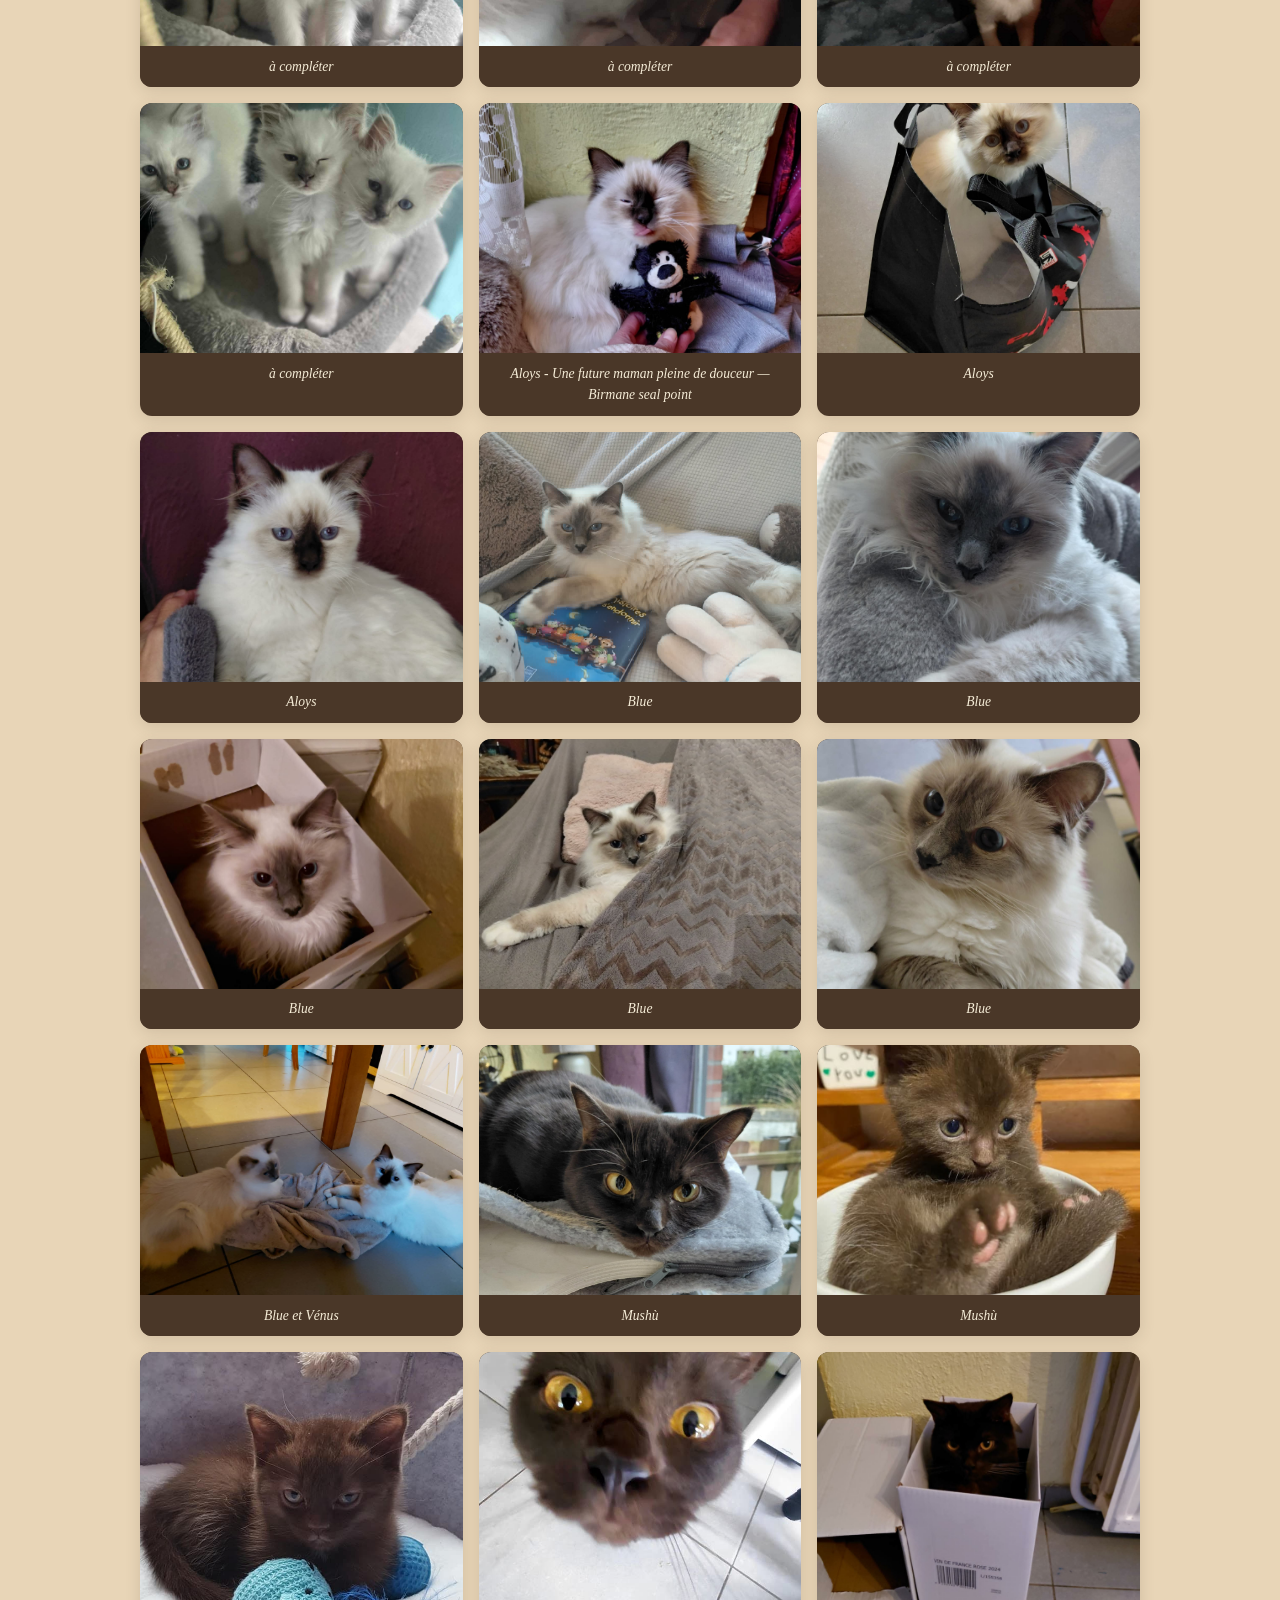
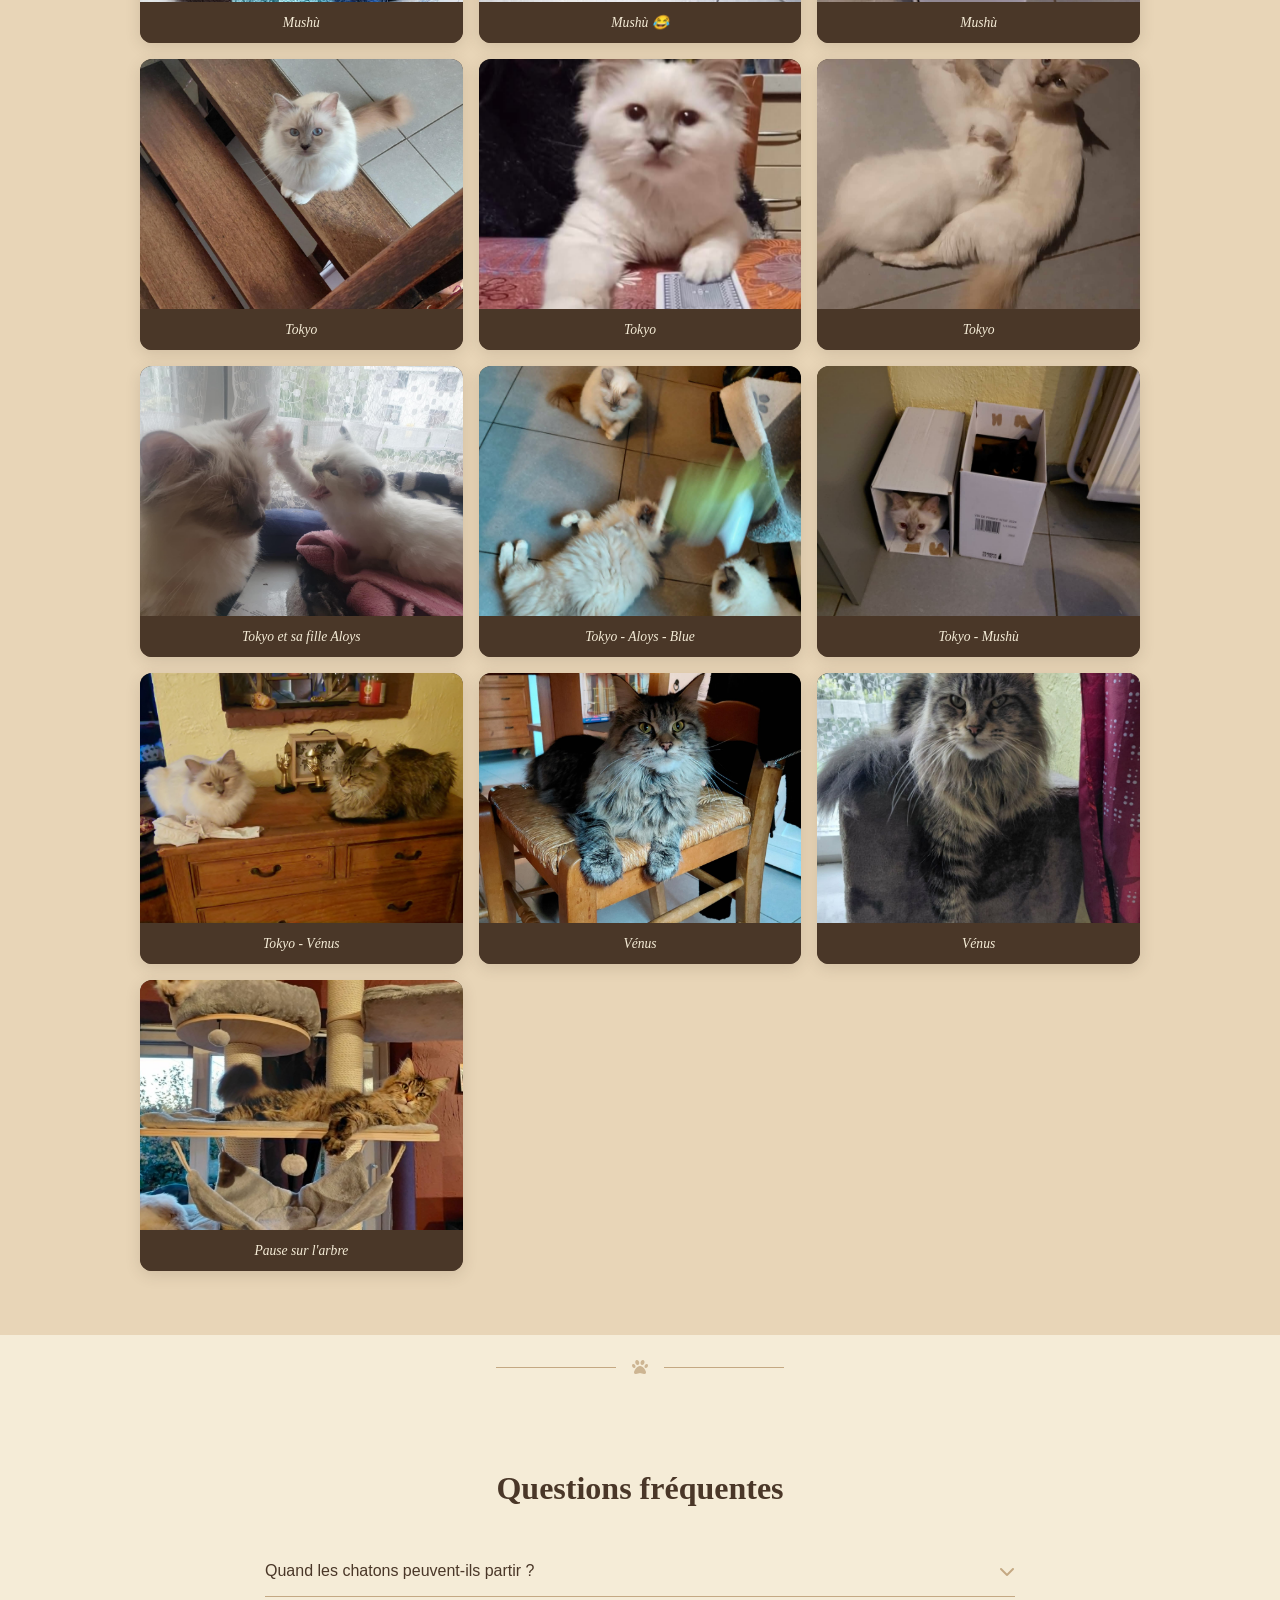
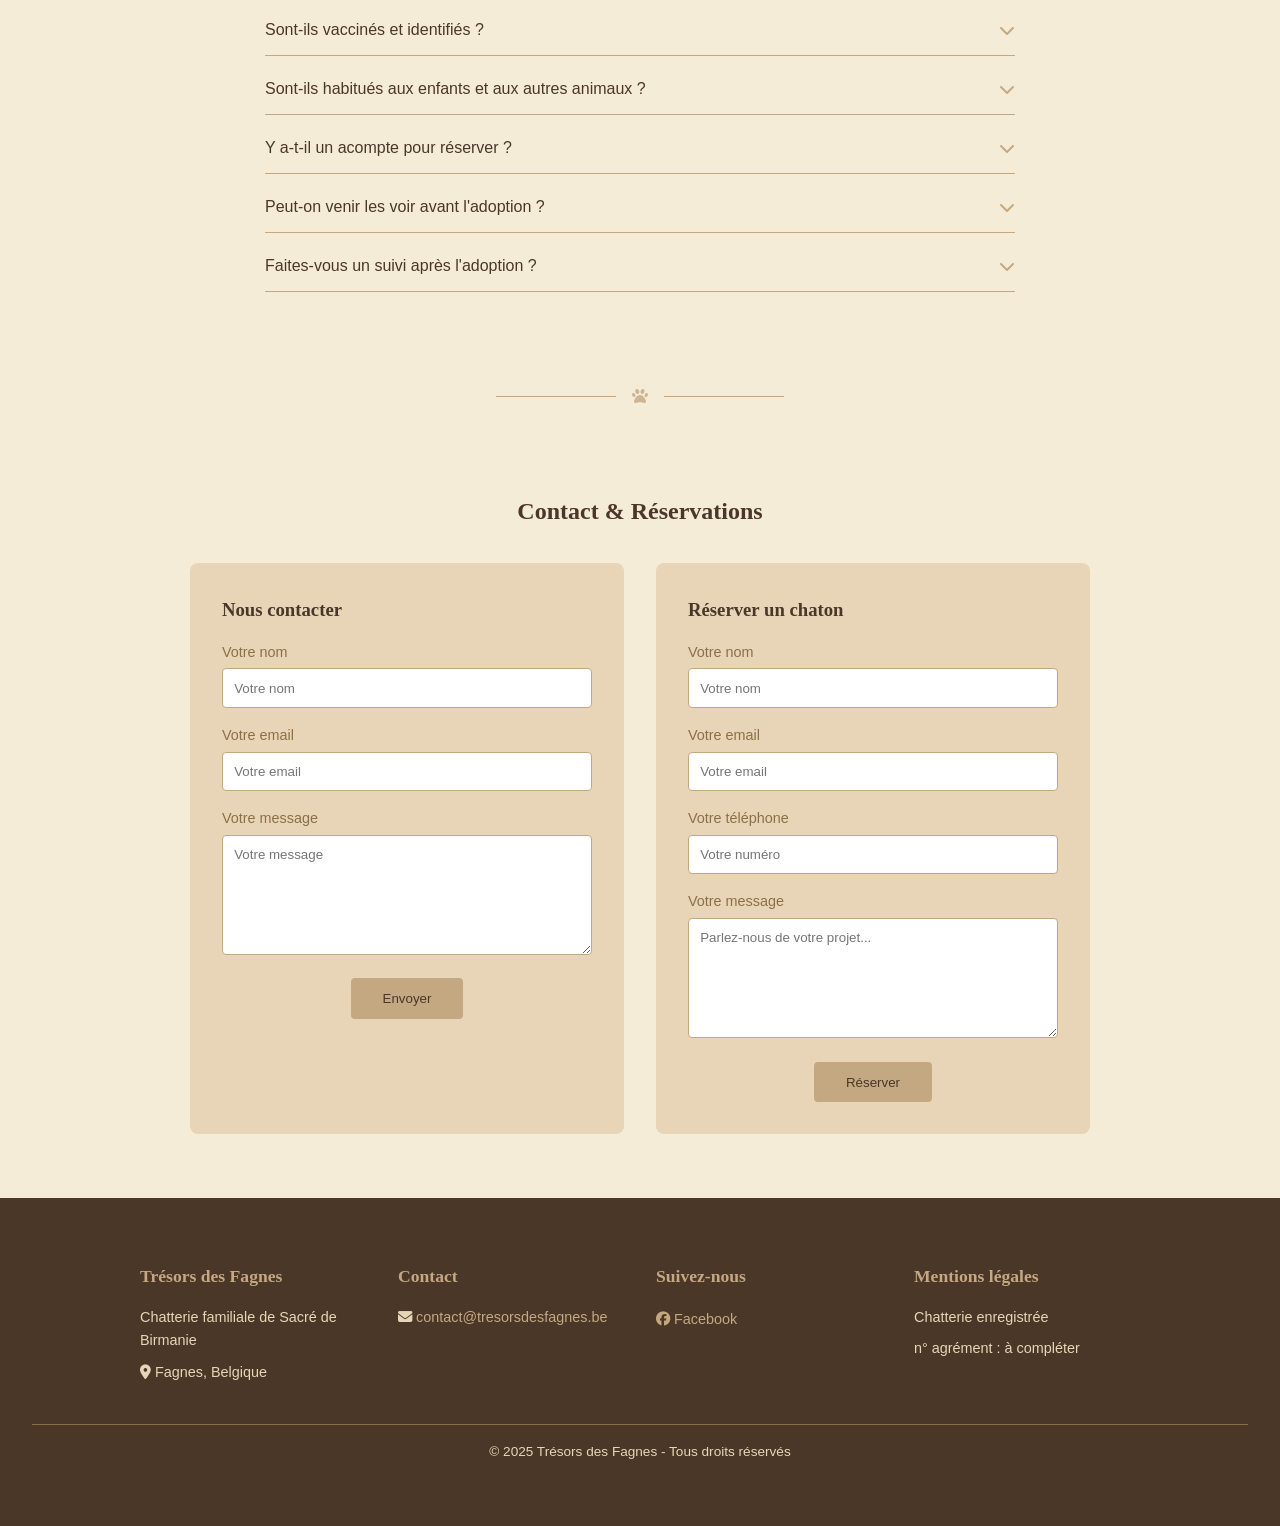
==== commit a95acf48: "Ajout lien FAQ dans la navigation" ====
--- a/index.html
+++ b/index.html
@@ -24,6 +24,7 @@
         <a href="#hero">Accueil</a>
         <a href="#a-propos">À propos</a>
         <a href="#galerie">Galerie</a>
+        <a href="#faq">FAQ</a>
         <a href="#contact-reservations">Contact</a>
     </nav>
 
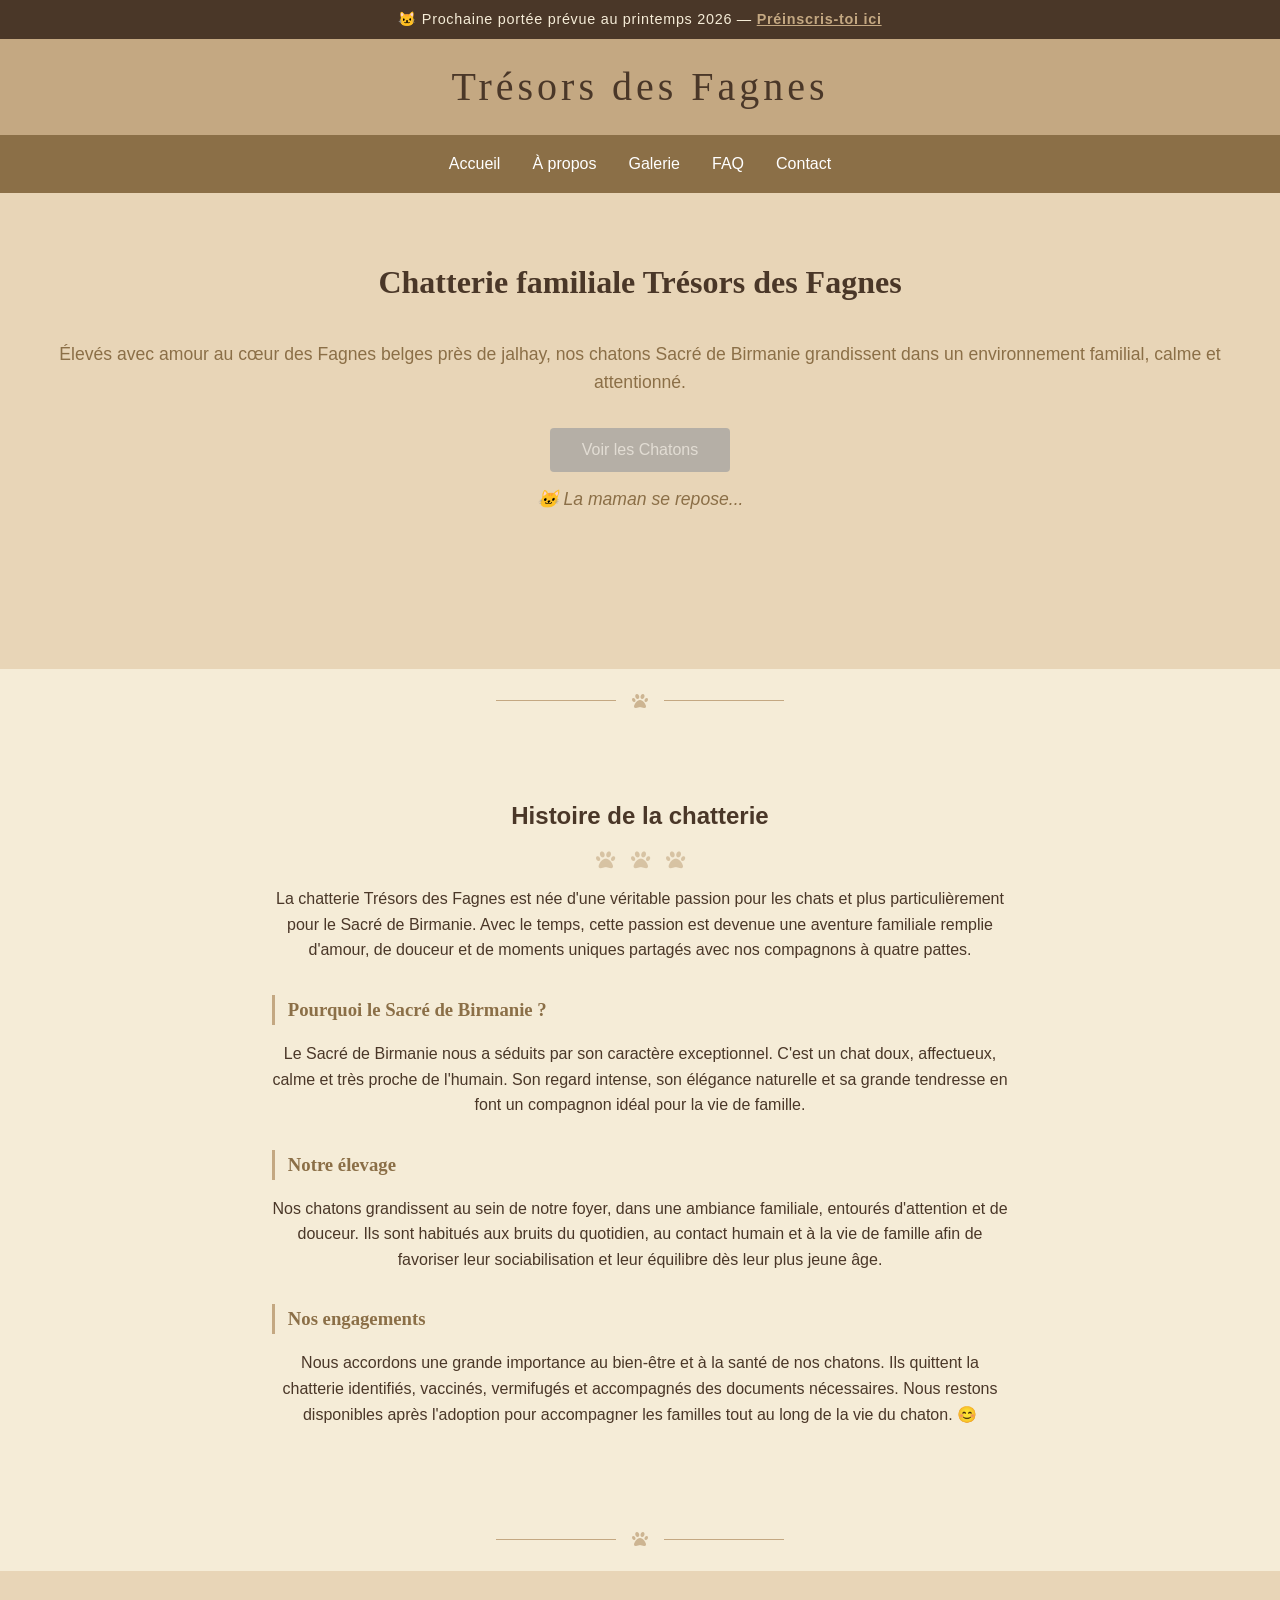
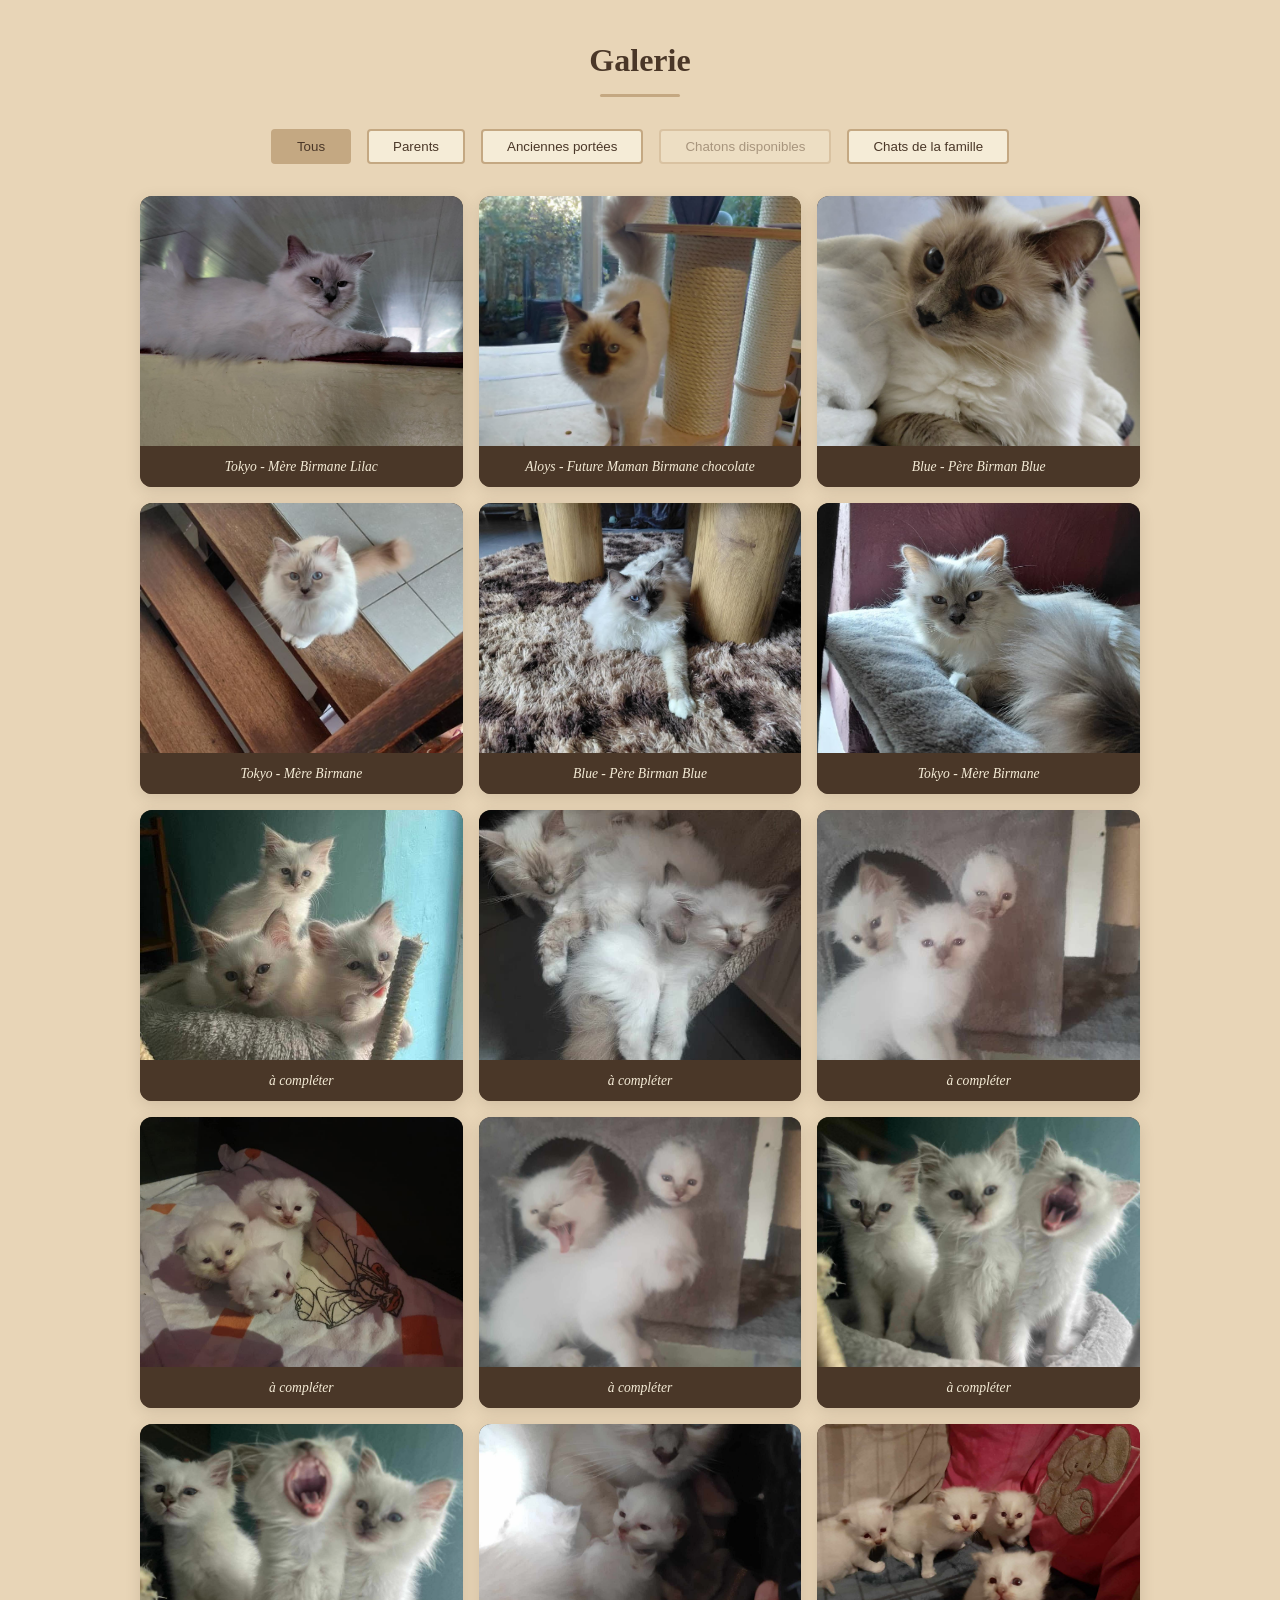
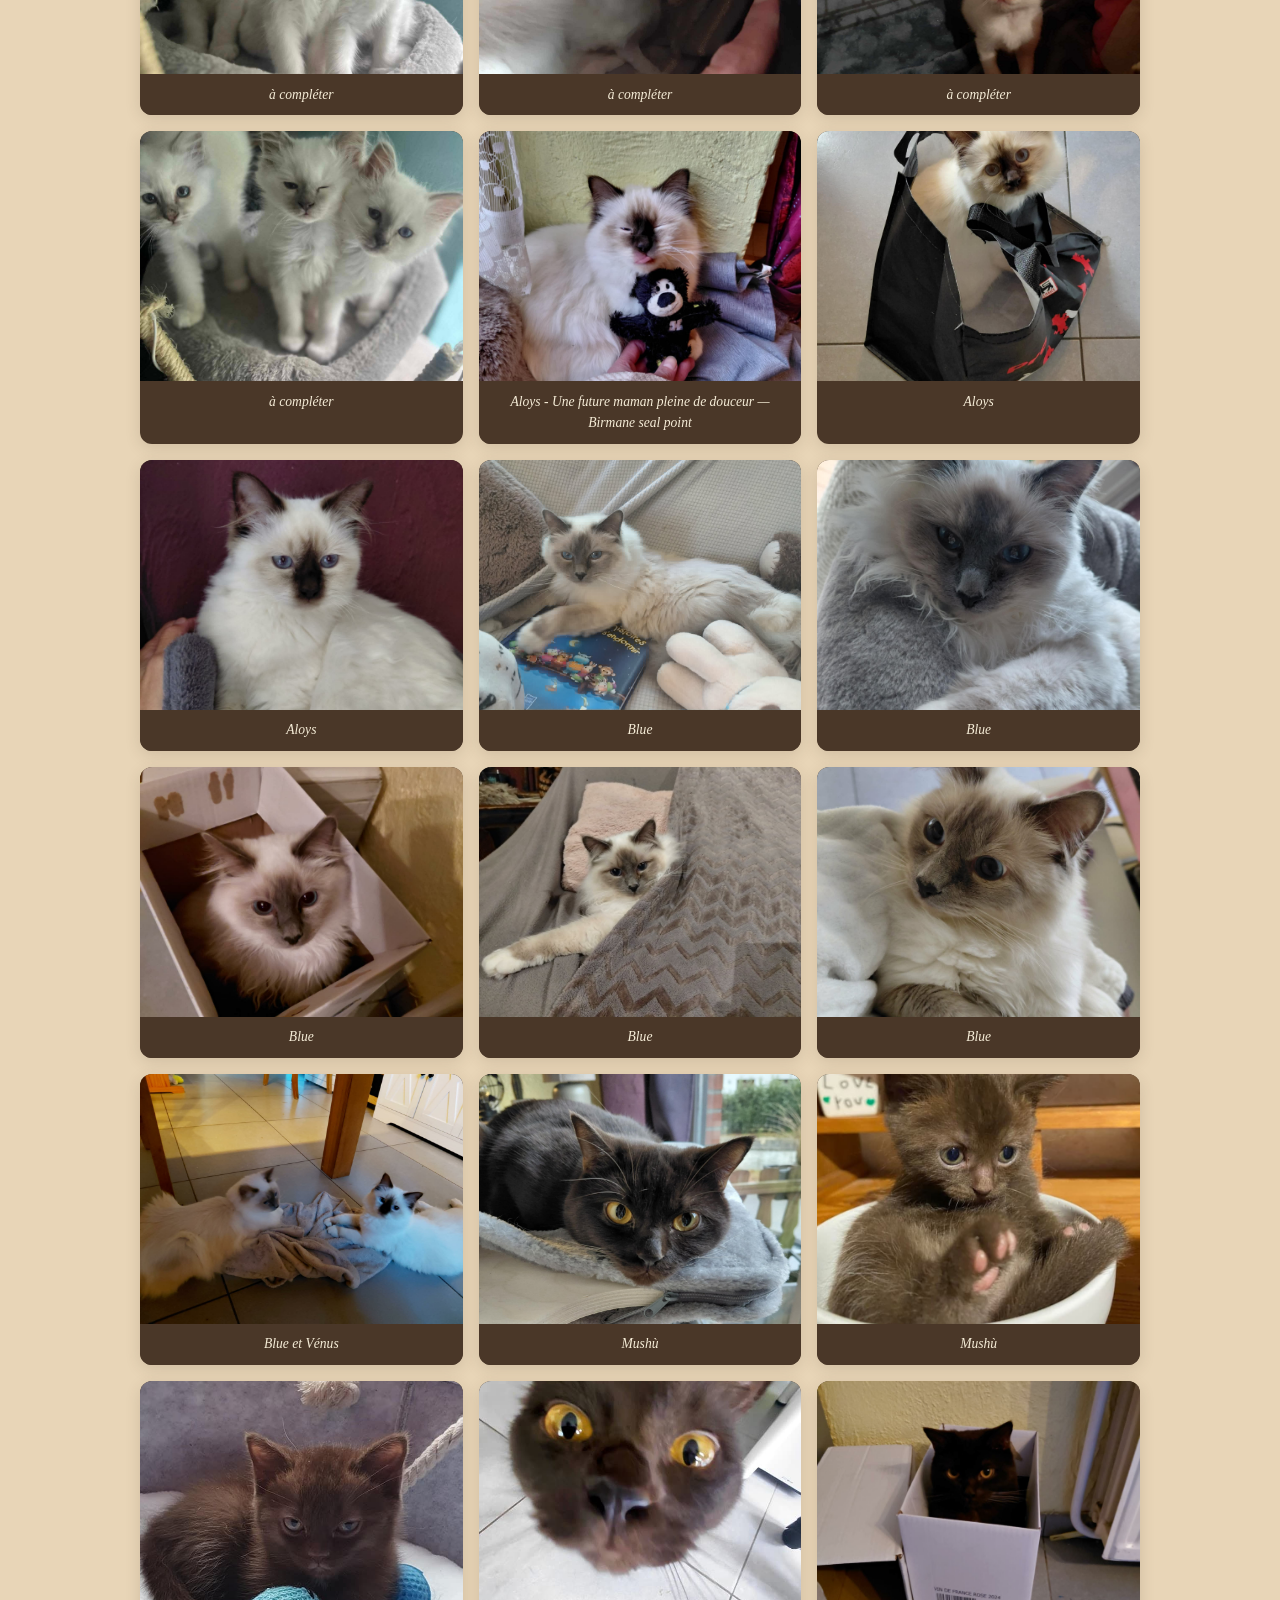
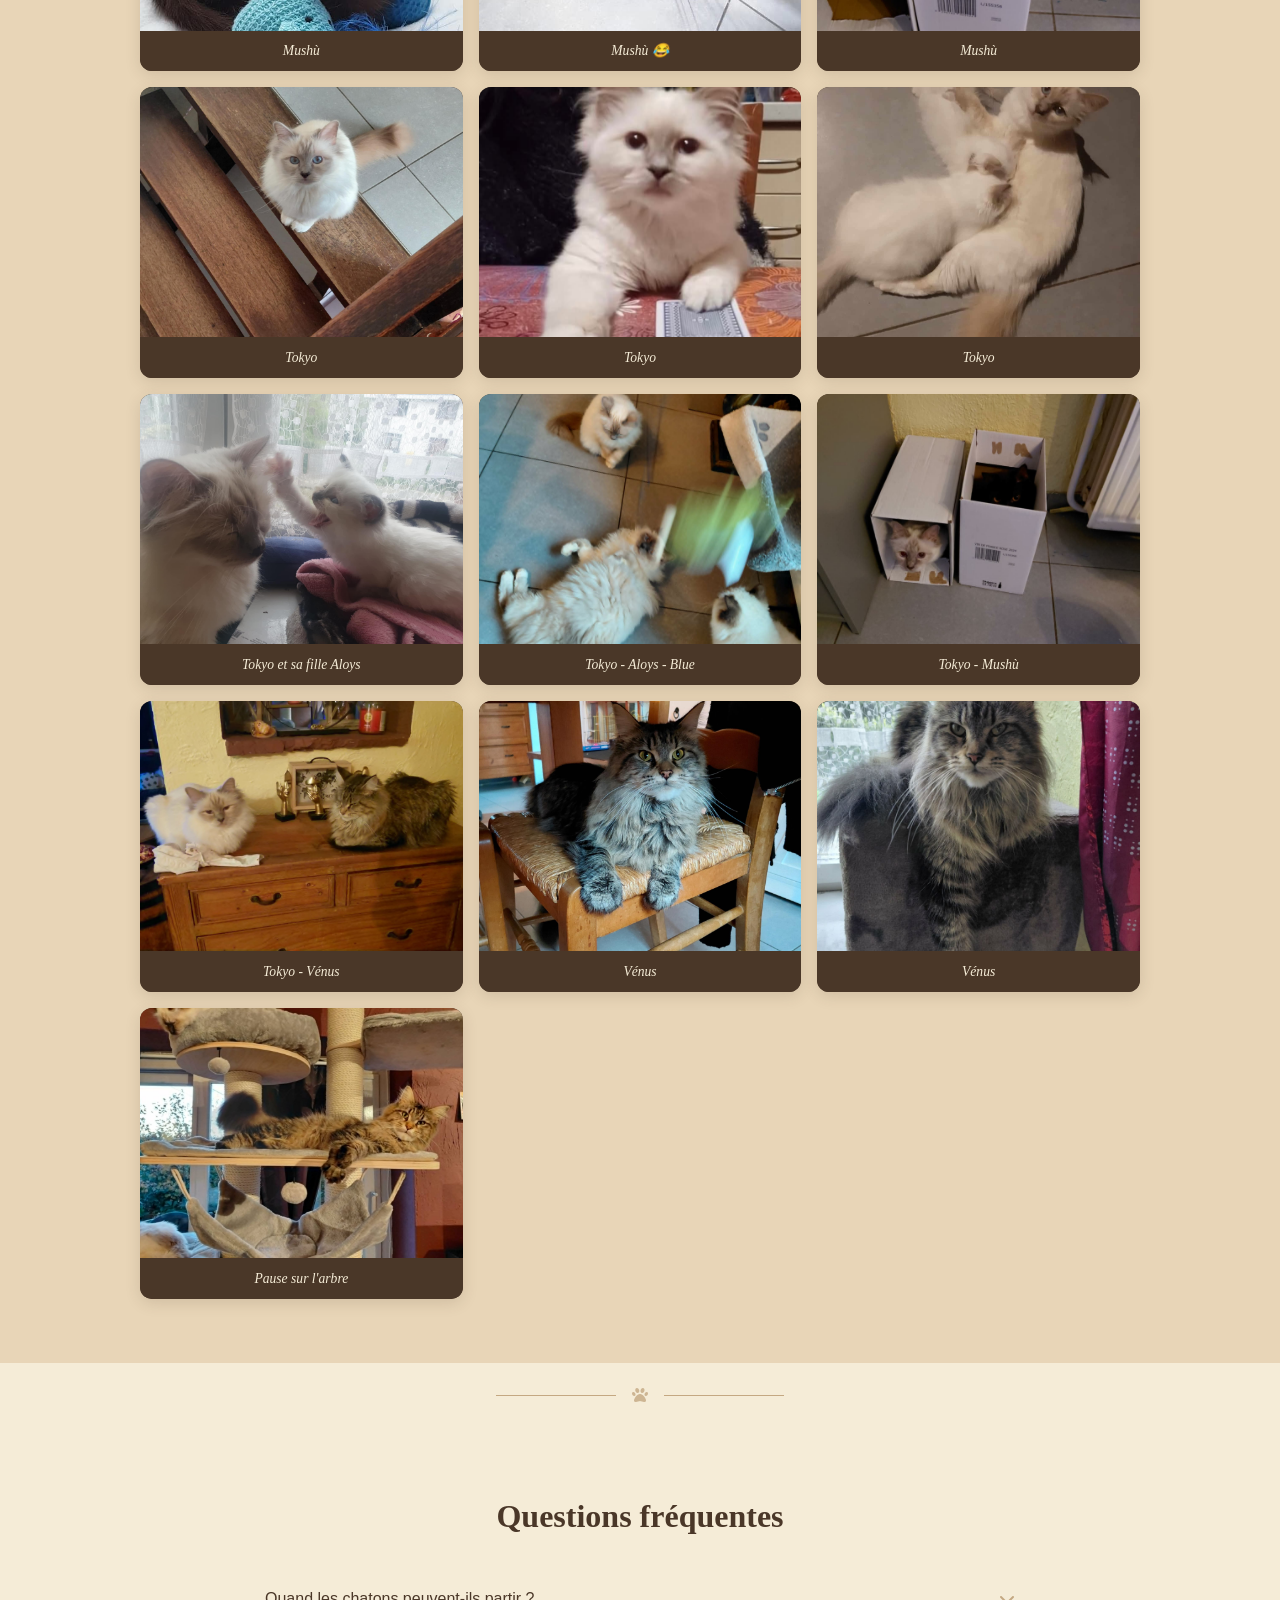
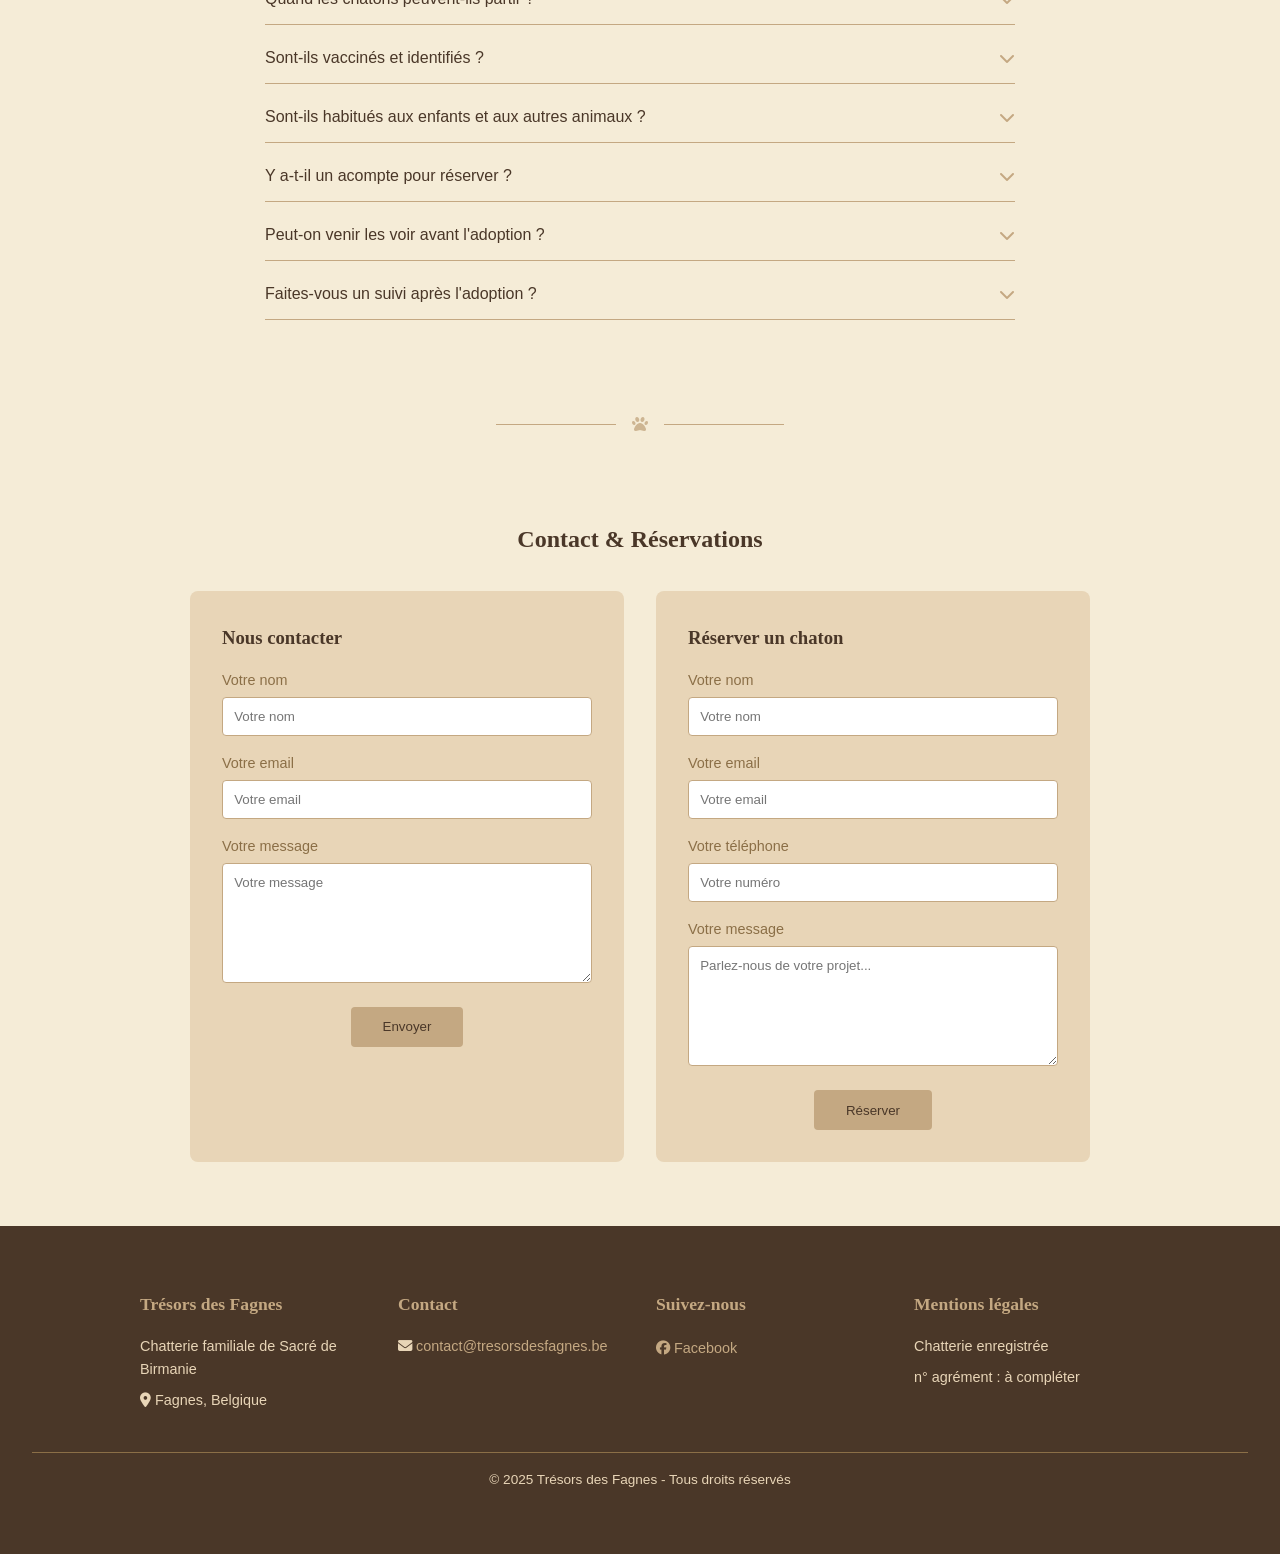
==== commit b10f9817: "SEO : title, meta description et mots-clés locaux" ====
--- a/index.html
+++ b/index.html
@@ -4,7 +4,8 @@
 <head>
     <meta charset="UTF-8">
     <meta name="viewport" content="width=device-width, initial-scale=1.0">
-    <title>Trésors des Fagnes</title>
+    <title>Trésors des Fagnes — Chatterie Sacré de Birmanie en Belgique</title>
+    <meta name="description" content="Chatterie familiale Trésors des Fagnes, élevage de Sacré de Birmanie en Wallonie, dans les Fagnes belges. Chatons identifiés, vaccinés, élevés avec amour.">
     <link rel="stylesheet" href="css/style.css">
     <!-- Font Awesome — icônes -->
     <link rel="stylesheet" href="https://cdnjs.cloudflare.com/ajax/libs/font-awesome/6.5.0/css/all.min.css">
@@ -32,7 +33,7 @@
 
         <section id="hero">
             <h2>Chatterie familiale Trésors des Fagnes</h2>
-            <p>Élevés avec amour au cœur des Fagnes belges, nos chatons Sacré de Birmanie grandissent dans un
+            <p>Élevés avec amour au cœur des Fagnes belges près de jalhay, nos chatons Sacré de Birmanie grandissent dans un
                 environnement familial, calme et attentionné.</p>
             <button id="btn-chatons" class="btn-hero">Voir les Chatons</button>
             <p id="msg-repos">🐱 La maman se repose...</p>
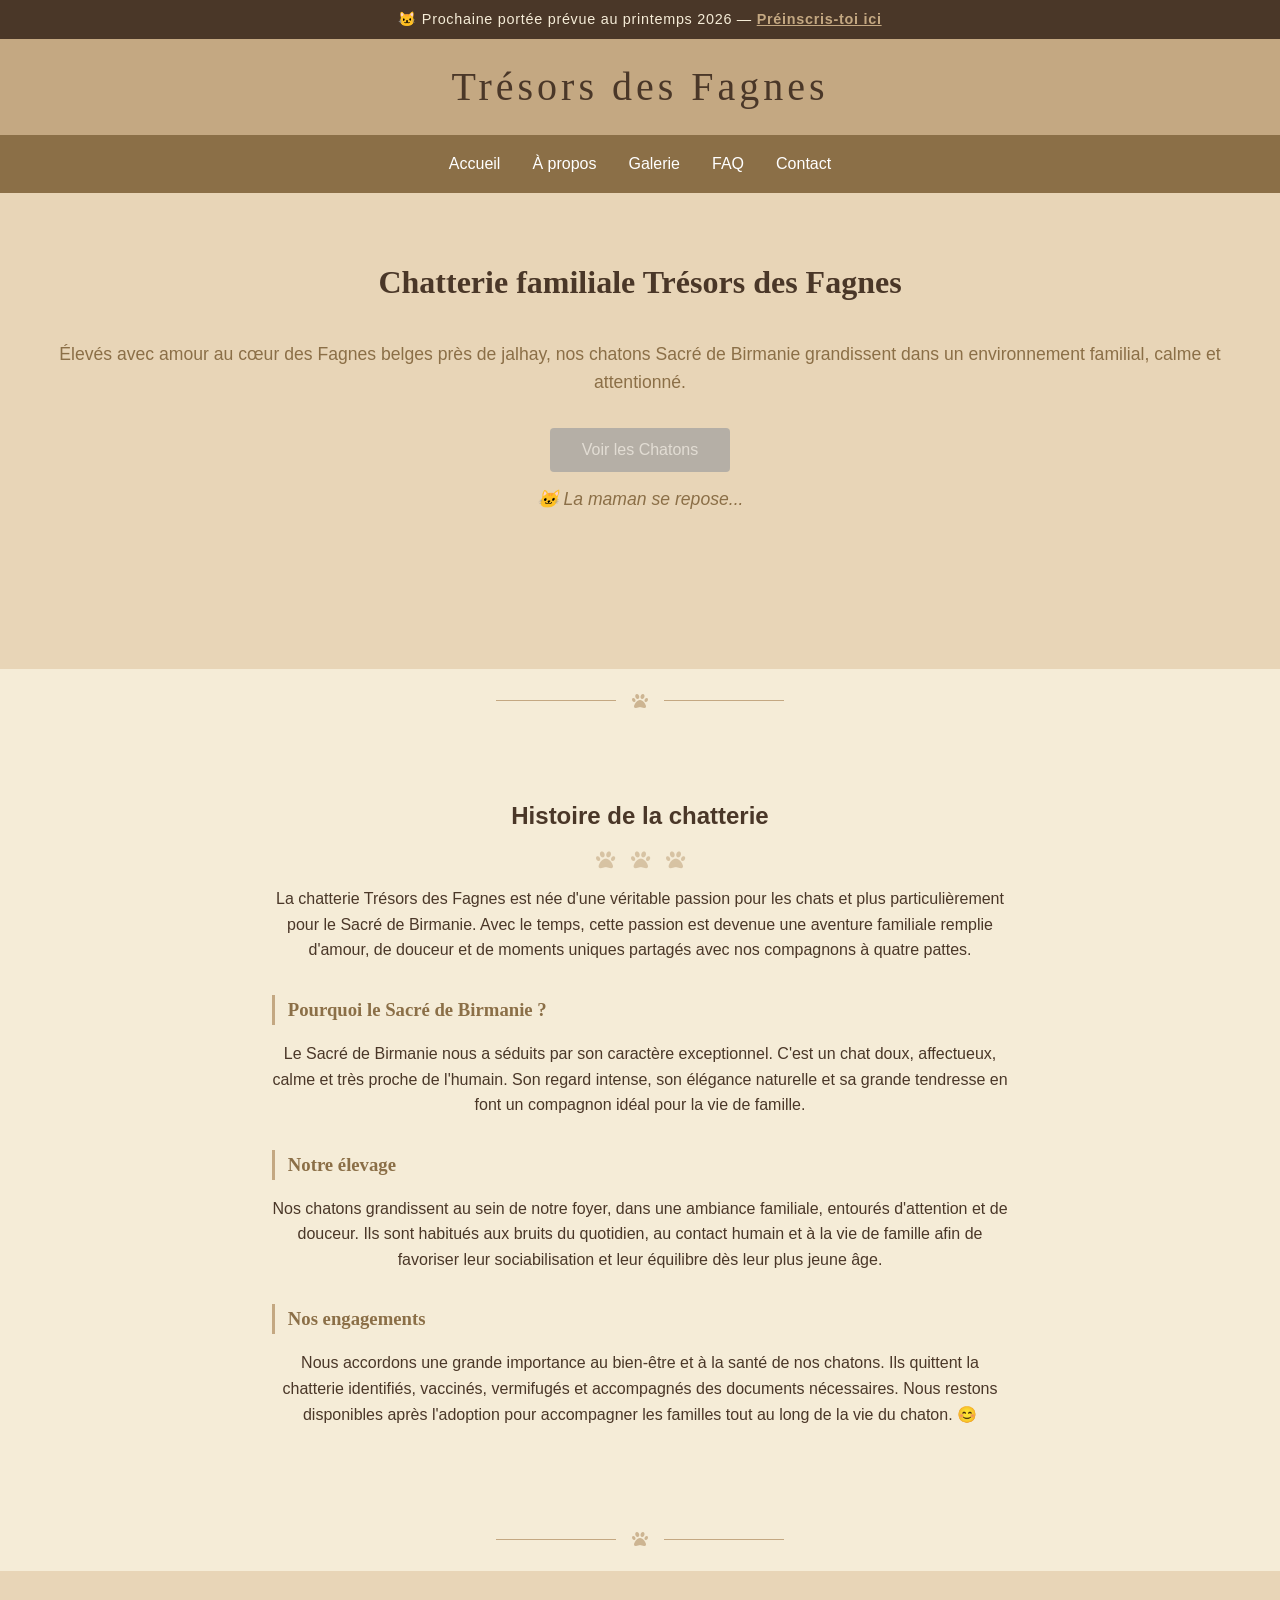
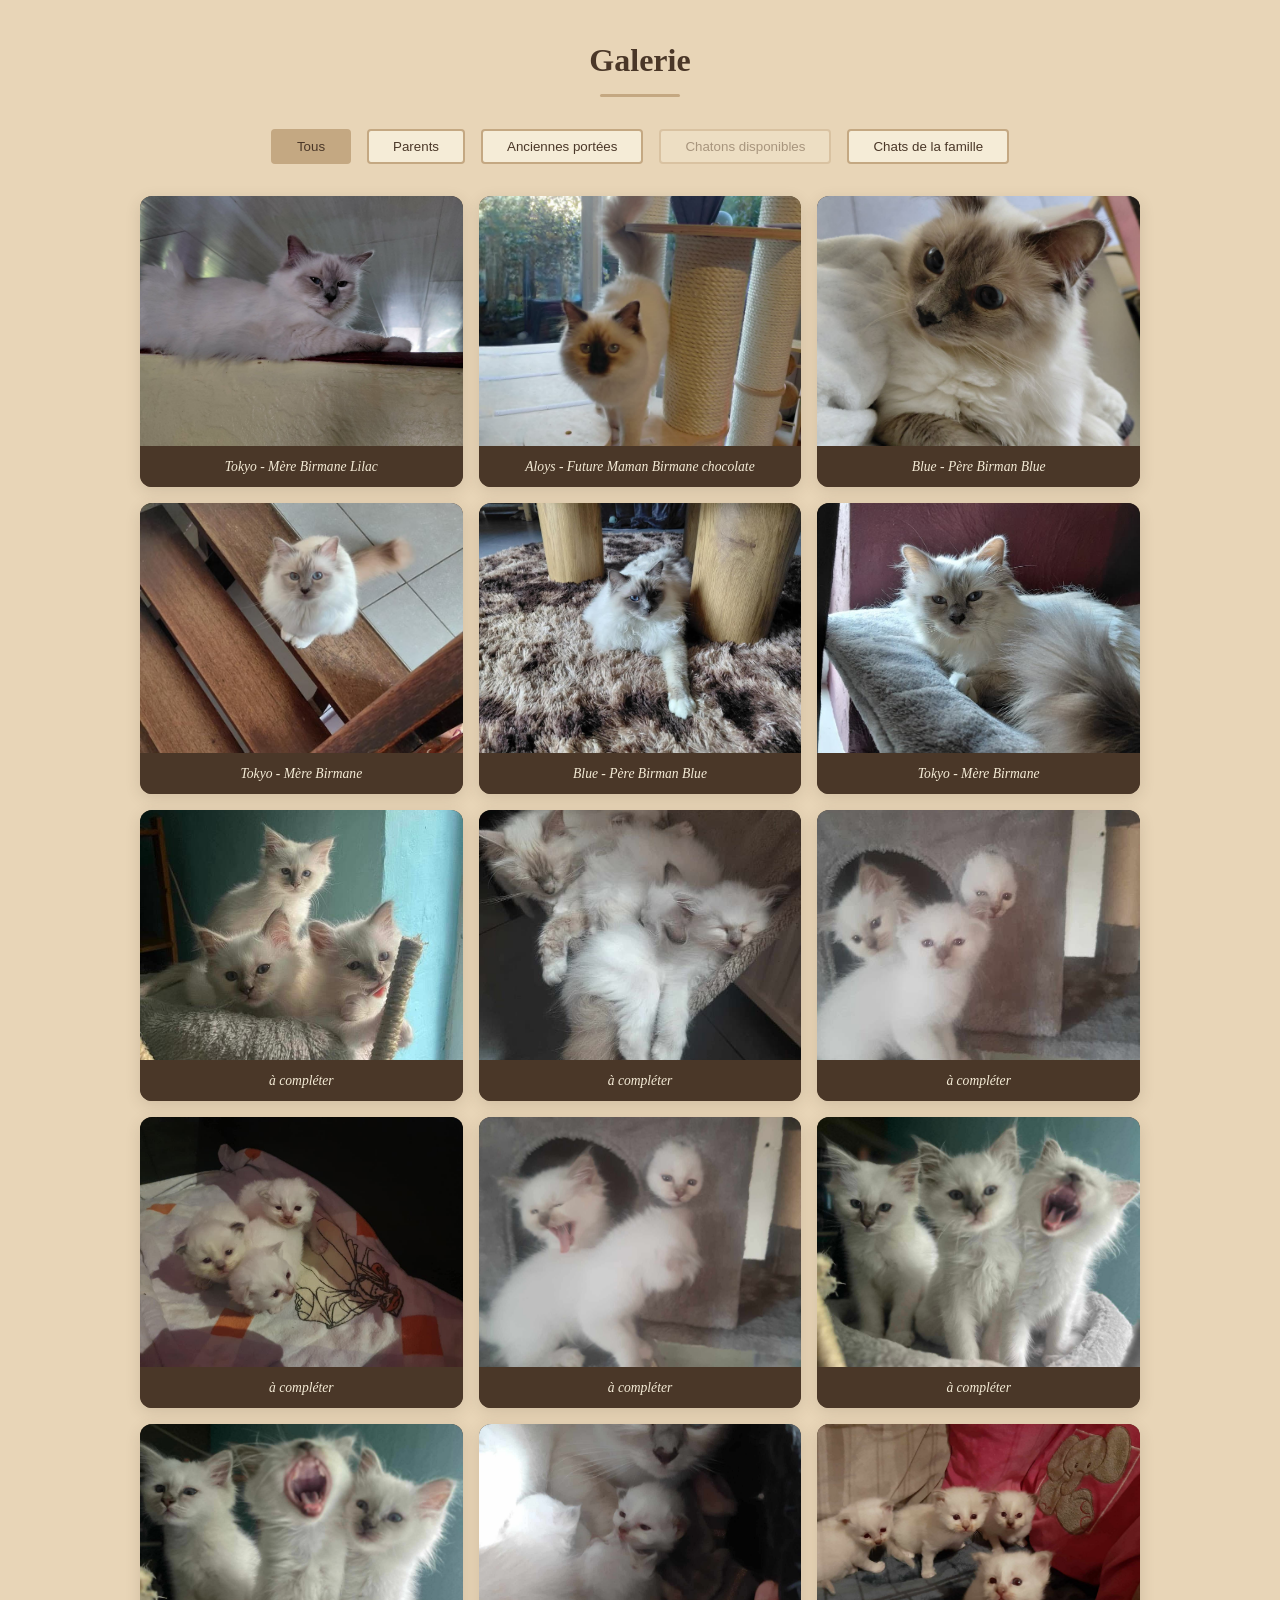
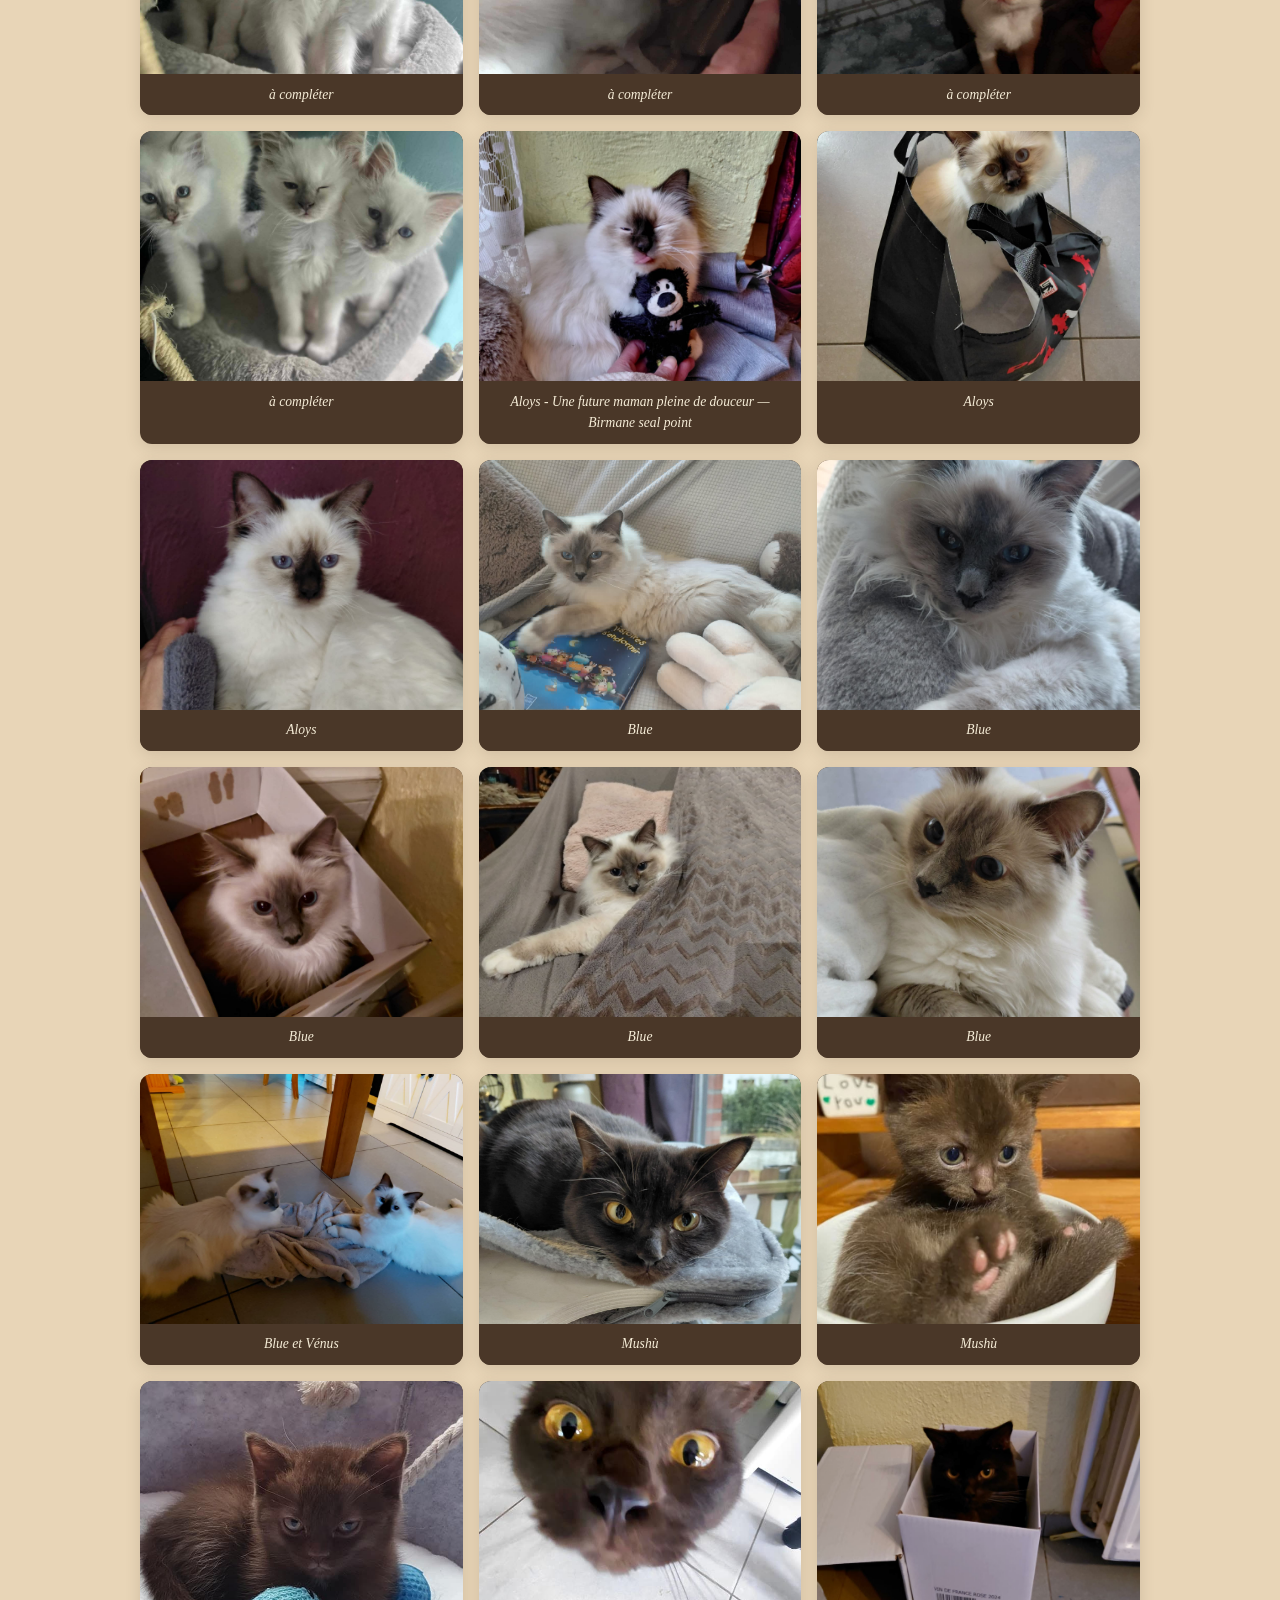
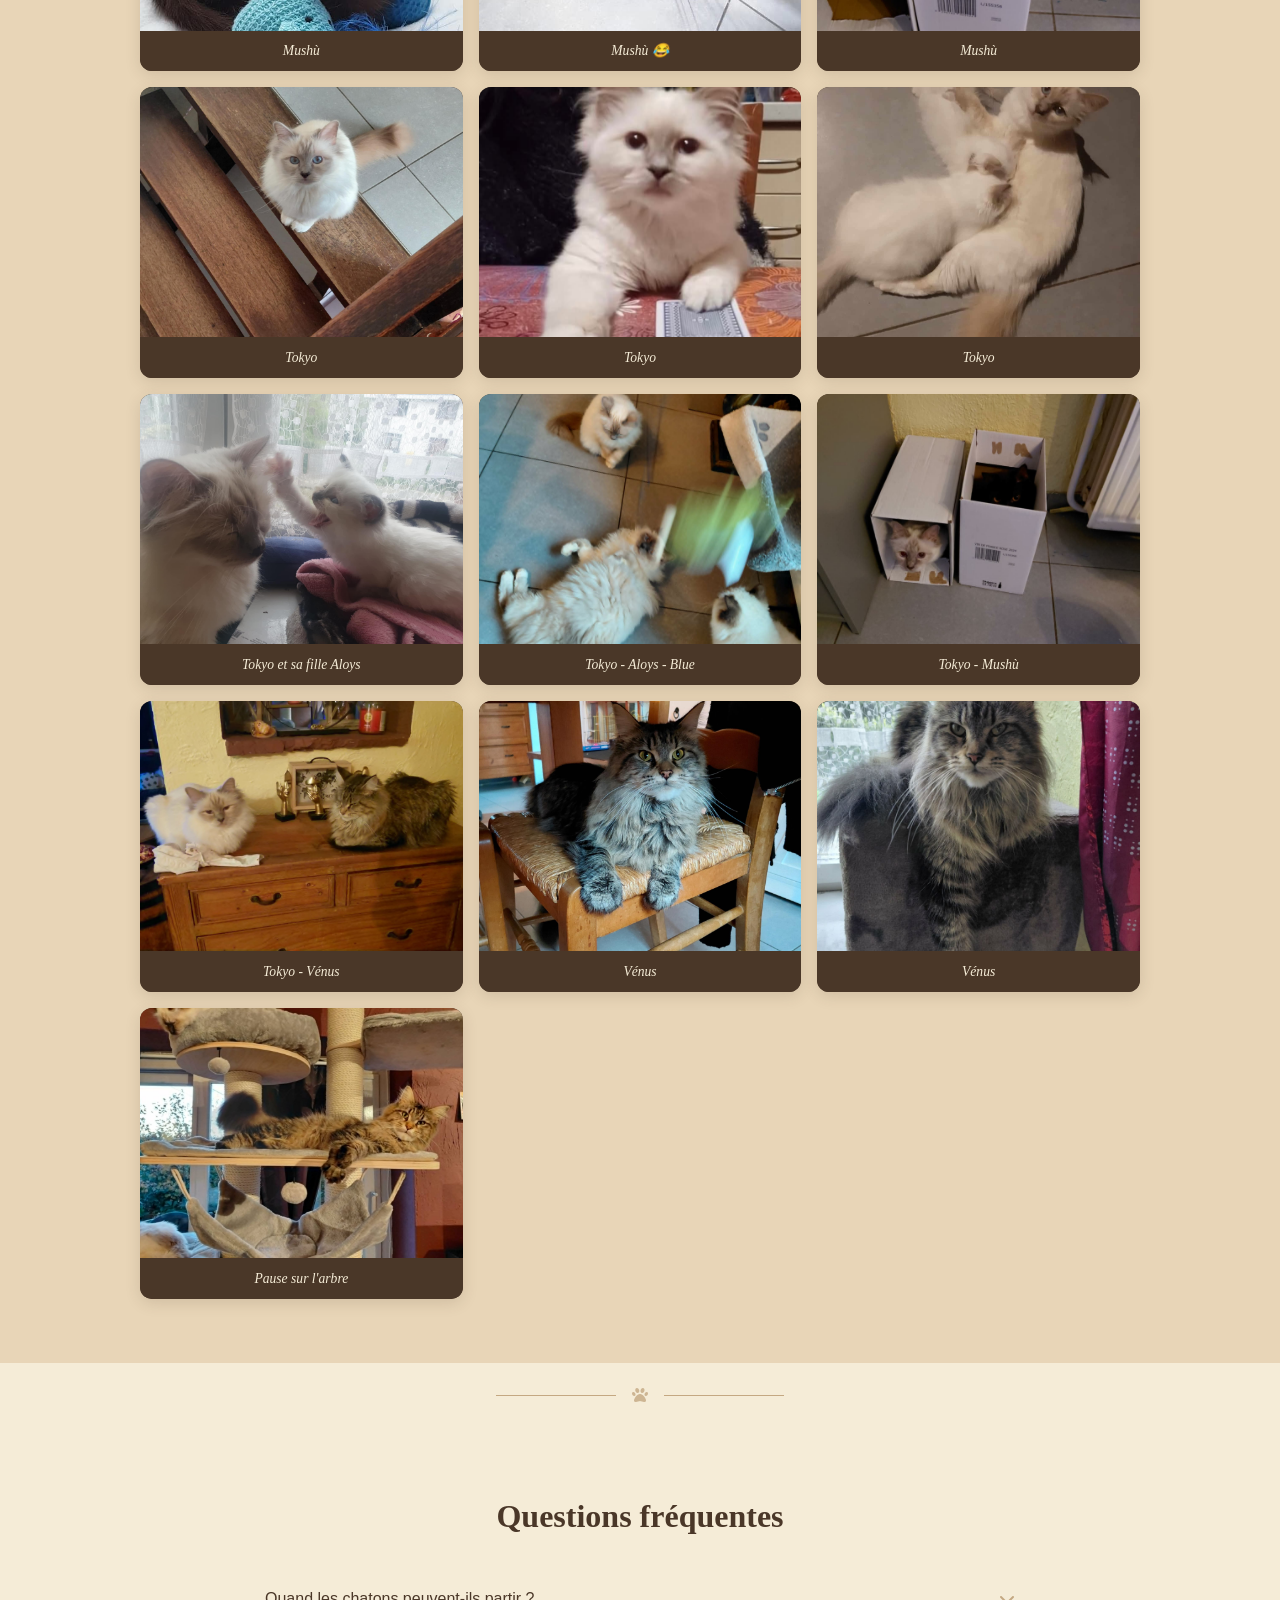
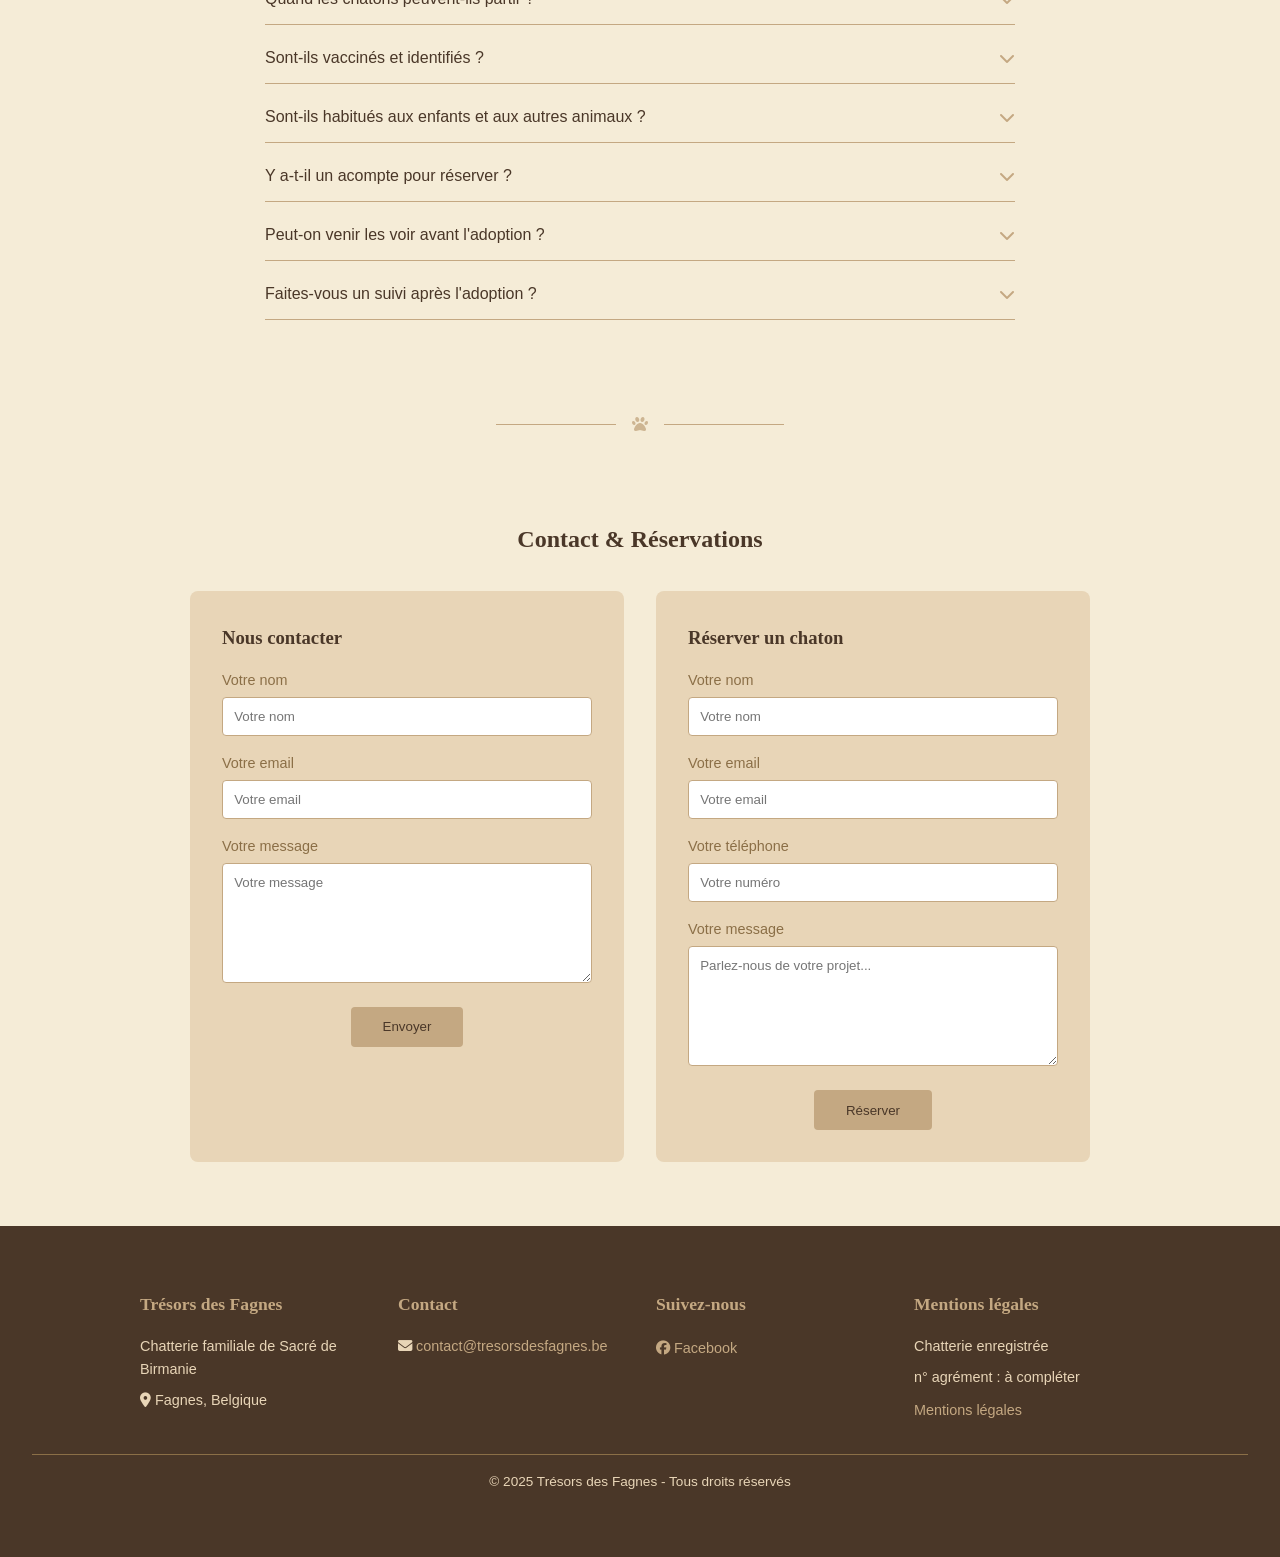
==== commit f9dfc54c: "Mentions légales : ajout infos élevage, identification et race" ====
--- a/index.html
+++ b/index.html
@@ -444,6 +444,7 @@
                 <h3>Mentions légales</h3>
                 <p>Chatterie enregistrée</p>
                 <p>n° agrément : à compléter</p>
+                <a href="mentions-legales.html">Mentions légales</a>
             </div>
 
         </div>
--- a/css/style.css
+++ b/css/style.css
@@ -575,6 +575,46 @@
     display: block;
 }
 
+/* =============================
+   PAGE MENTIONS LÉGALES
+   ============================= */
+#mentions-legales {
+    background-color: var(--beige-clair);
+    padding: var(--espacement-l) var(--espacement-m);
+    max-width: 800px;
+    margin: auto;
+}
+
+#mentions-legales h2 {
+    font-family: var(--police-titre);
+    font-size: 2rem;
+    color: var(--brun-fonce);
+    margin-bottom: var(--espacement-m);
+    text-align: center;
+}
+
+#mentions-legales h3 {
+    font-family: var(--police-titre);
+    color: var(--brun-doux);
+    margin-top: var(--espacement-m);
+    margin-bottom: var(--espacement-s);
+    border-left: 3px solid var(--beige-dore);
+    padding-left: 0.8rem;
+}
+
+#mentions-legales p {
+    margin-bottom: var(--espacement-s);
+    line-height: 1.7;
+}
+
+#mentions-legales a {
+    color: var(--brun-doux);
+    text-decoration: underline;
+    transition: color 0.3s ease;
+}
+
+#mentions-legales a:hover {
+
 
 /* =============================
    RESPONSIVE DESIGN — MOBILE
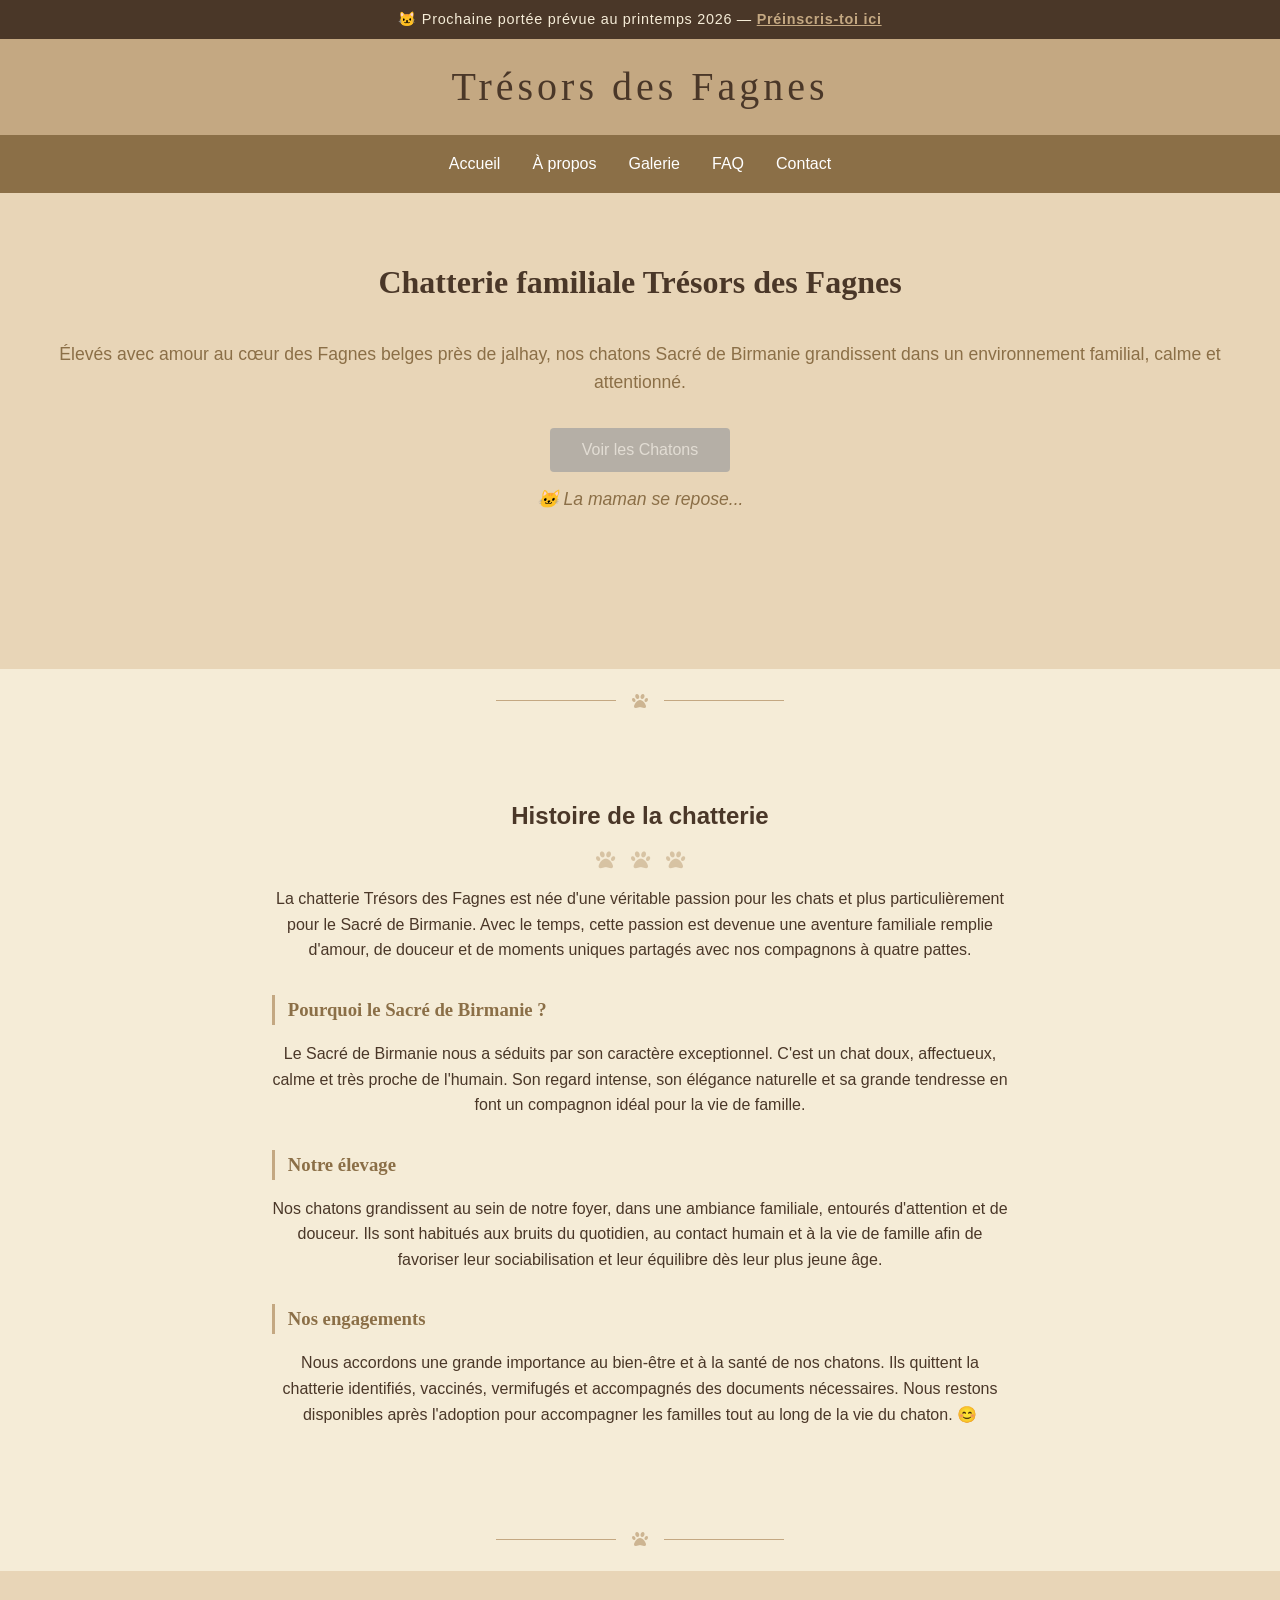
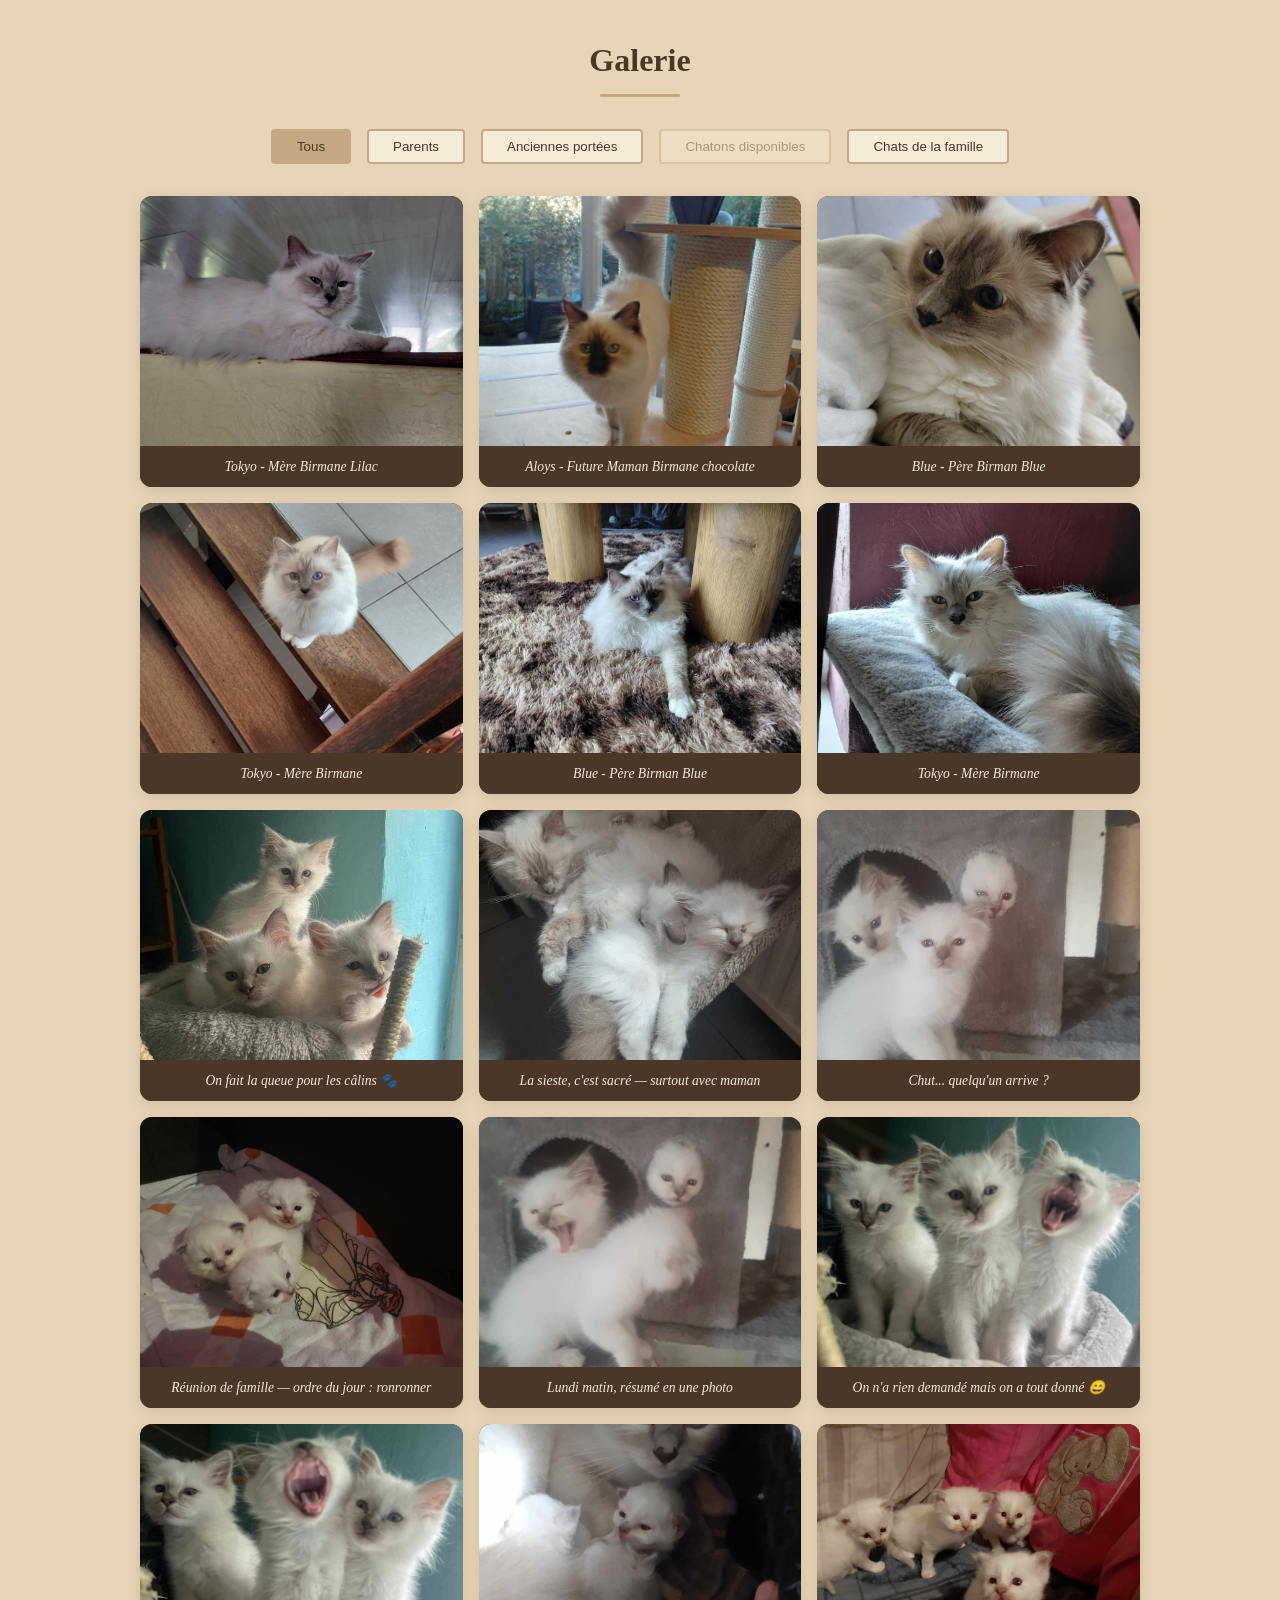
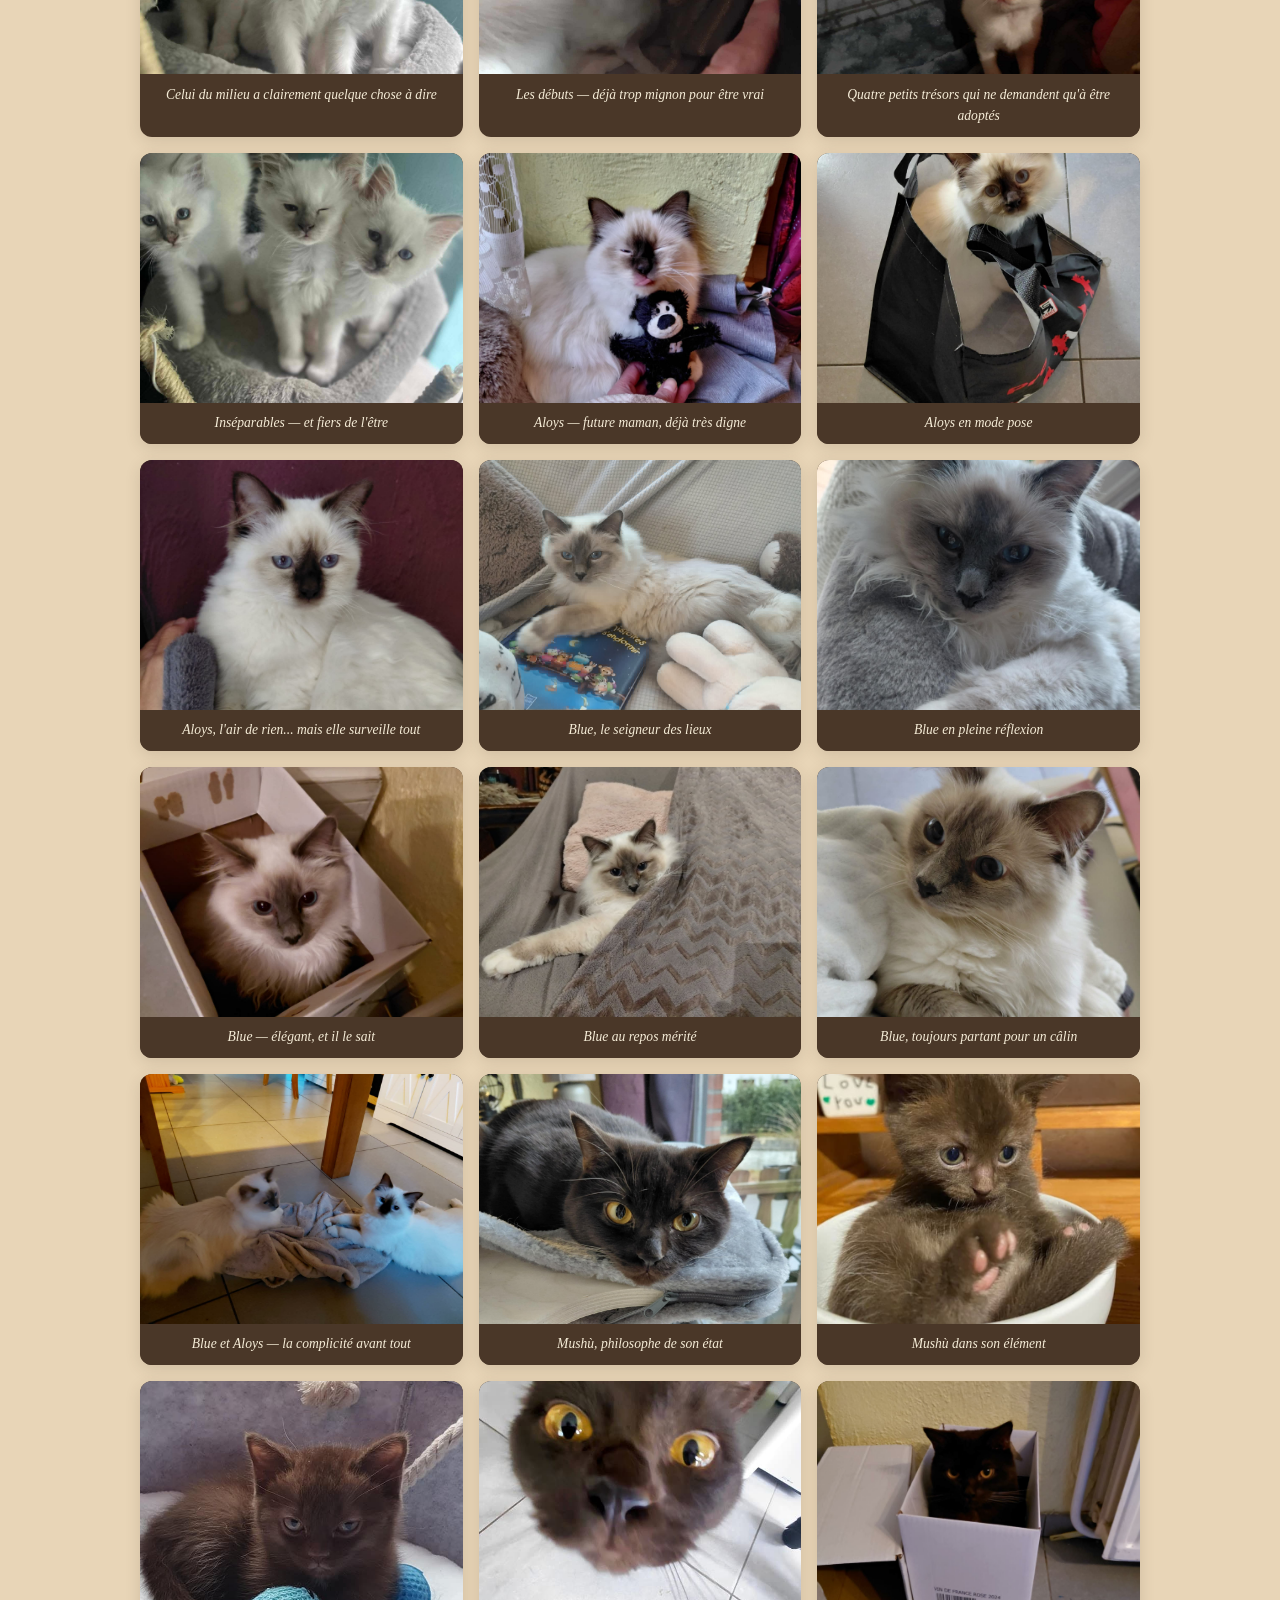
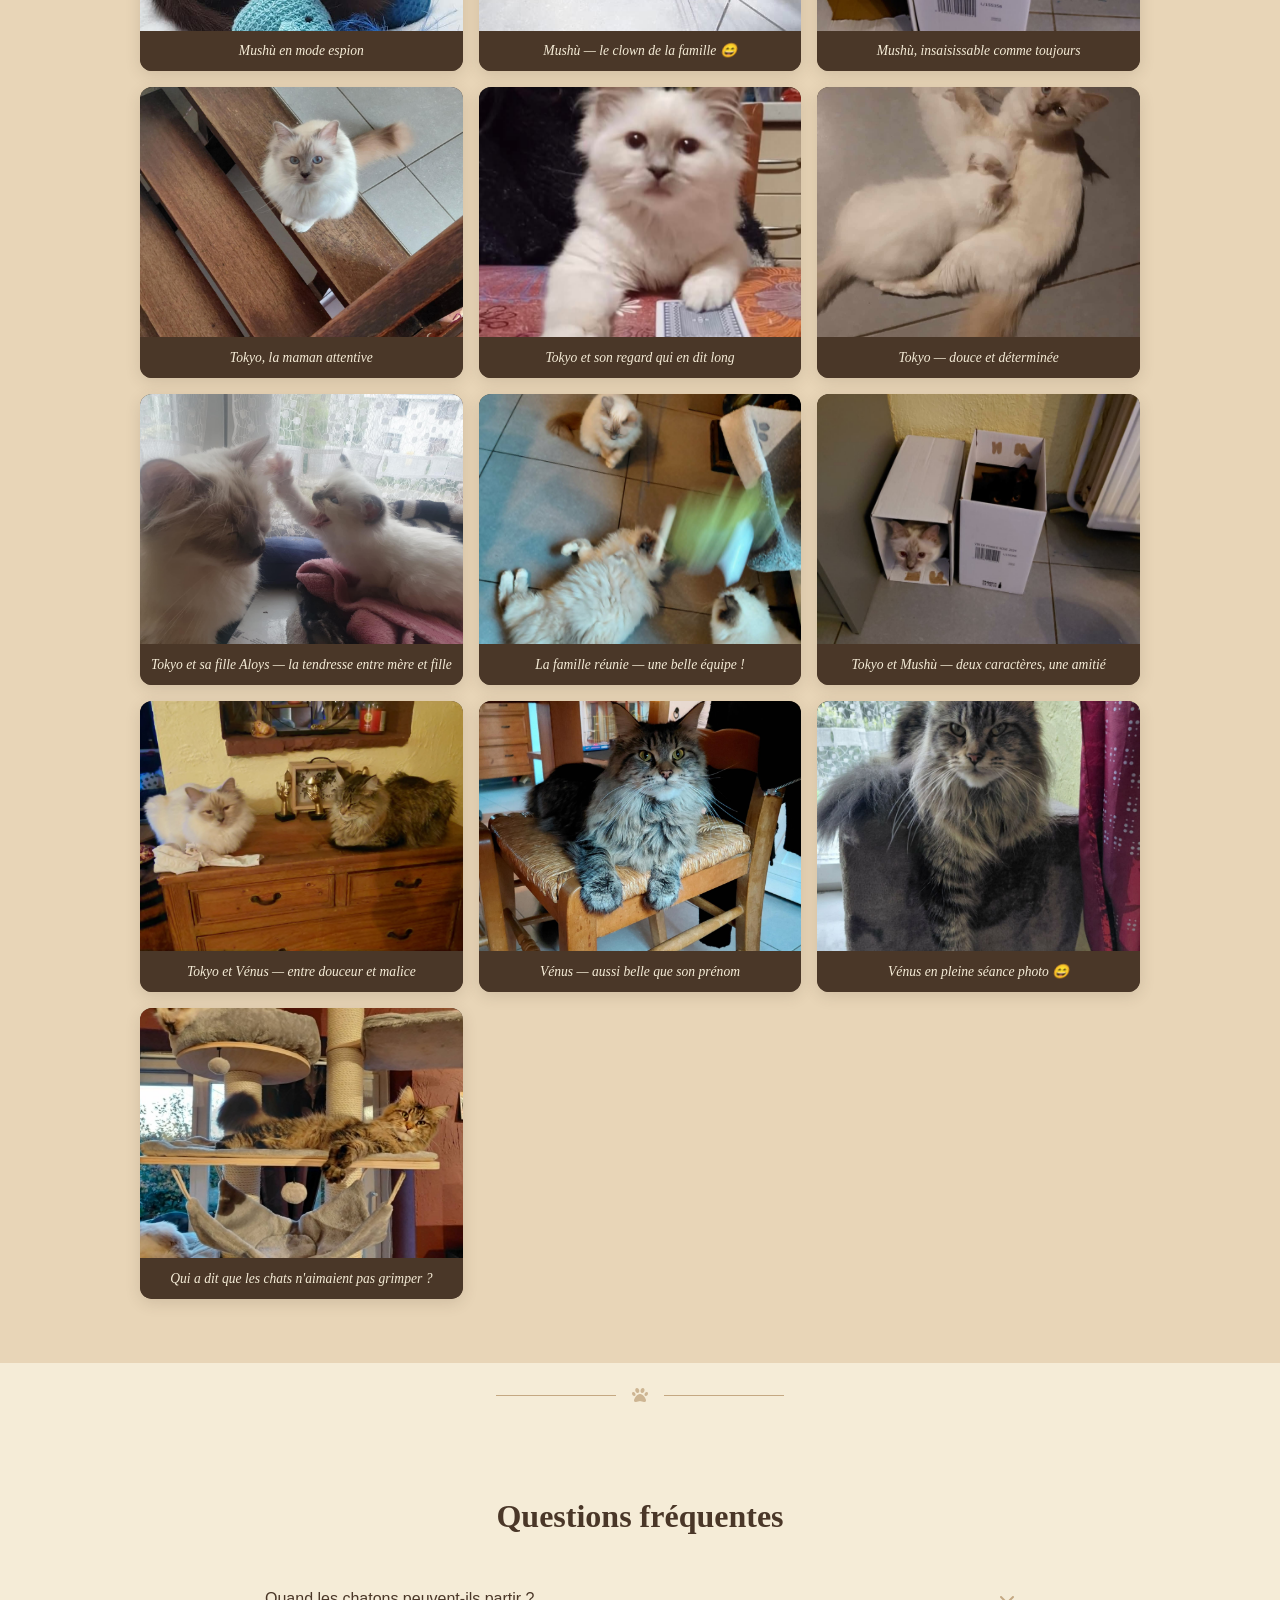
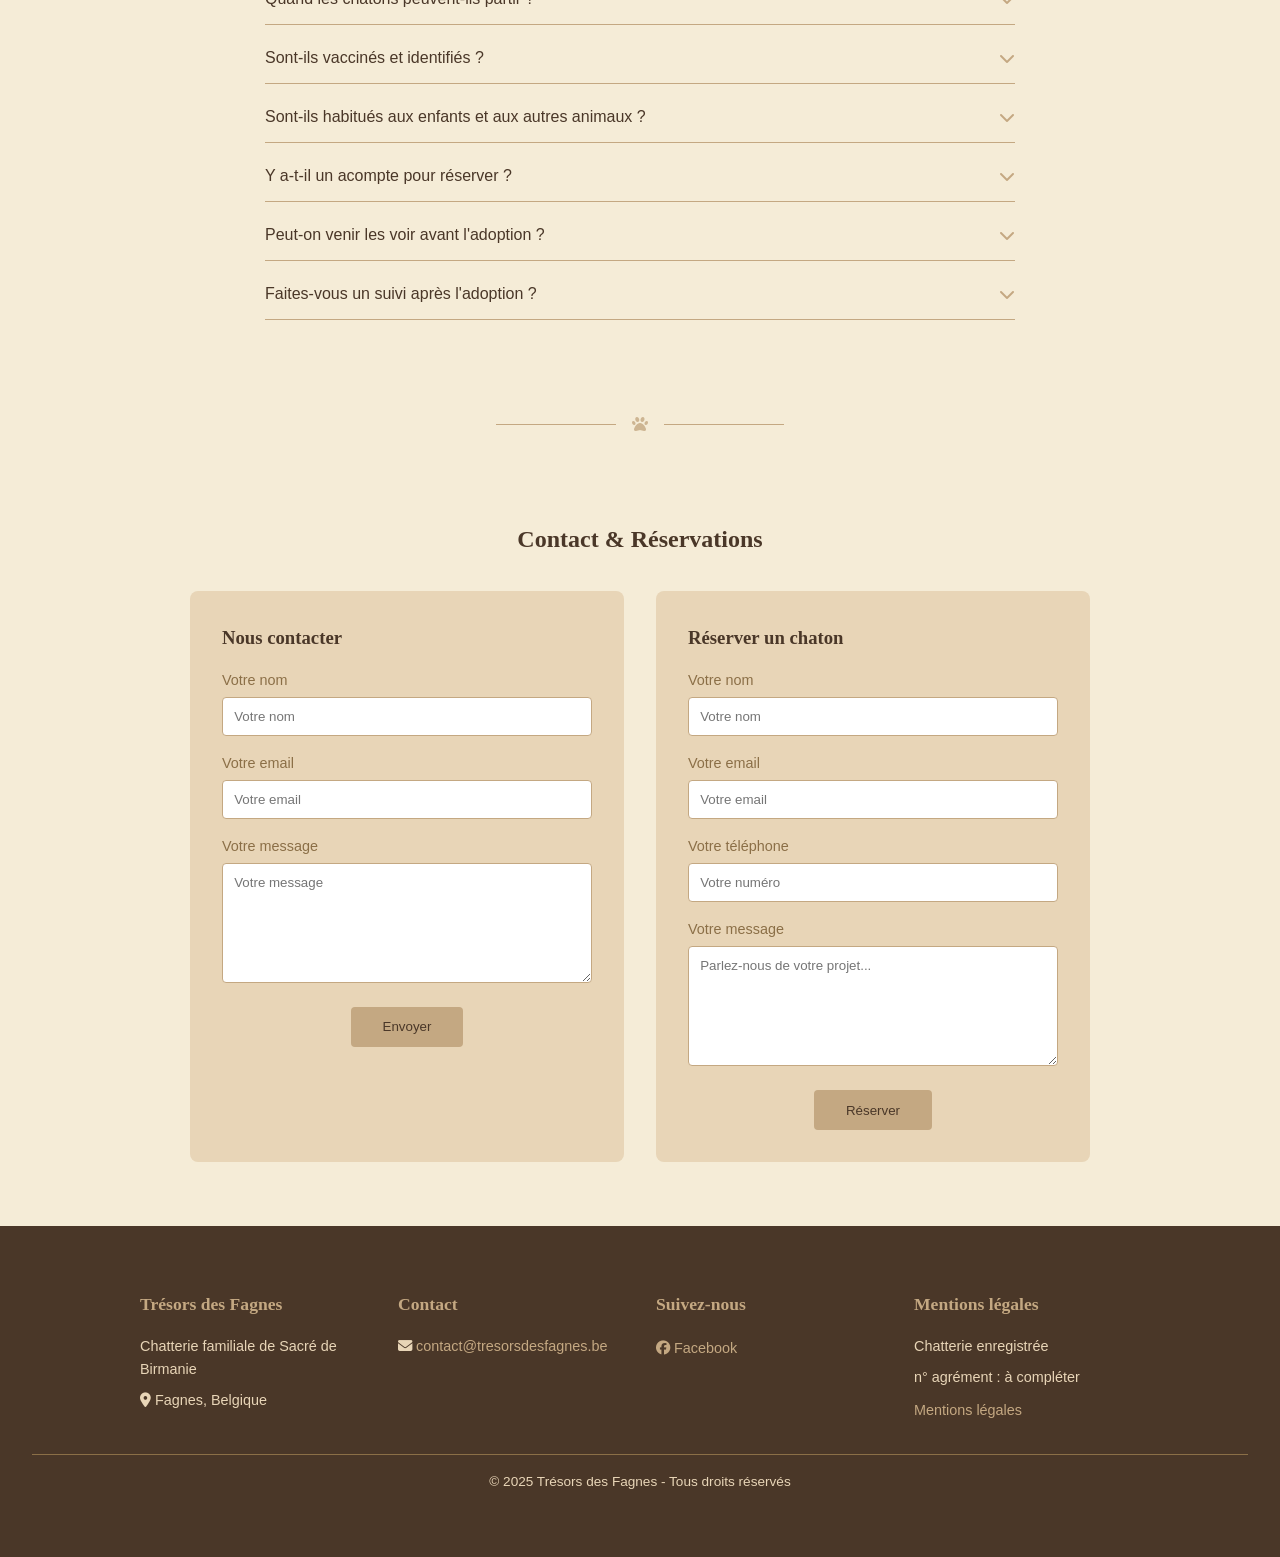
==== commit c20acc64: "Galerie : légendes complètes pour portées et famille" ====
--- a/index.html
+++ b/index.html
@@ -5,7 +5,8 @@
     <meta charset="UTF-8">
     <meta name="viewport" content="width=device-width, initial-scale=1.0">
     <title>Trésors des Fagnes — Chatterie Sacré de Birmanie en Belgique</title>
-    <meta name="description" content="Chatterie familiale Trésors des Fagnes, élevage de Sacré de Birmanie en Wallonie, dans les Fagnes belges. Chatons identifiés, vaccinés, élevés avec amour.">
+    <meta name="description"
+        content="Chatterie familiale Trésors des Fagnes, élevage de Sacré de Birmanie en Wallonie, dans les Fagnes belges. Chatons identifiés, vaccinés, élevés avec amour.">
     <link rel="stylesheet" href="css/style.css">
     <!-- Font Awesome — icônes -->
     <link rel="stylesheet" href="https://cdnjs.cloudflare.com/ajax/libs/font-awesome/6.5.0/css/all.min.css">
@@ -33,7 +34,8 @@
 
         <section id="hero">
             <h2>Chatterie familiale Trésors des Fagnes</h2>
-            <p>Élevés avec amour au cœur des Fagnes belges près de jalhay, nos chatons Sacré de Birmanie grandissent dans un
+            <p>Élevés avec amour au cœur des Fagnes belges près de jalhay, nos chatons Sacré de Birmanie grandissent
+                dans un
                 environnement familial, calme et attentionné.</p>
             <button id="btn-chatons" class="btn-hero">Voir les Chatons</button>
             <p id="msg-repos">🐱 La maman se repose...</p>
@@ -139,156 +141,152 @@
                 <div class="galerie-item" data-categorie="portees">
                     <img src="images/anciennes-portees/portees-precedentes.jpg"
                         alt="Ancienne portée Trésors des Fagnes">
-                    <p class="legende">à compléter</p>
+                    <p class="legende">On fait la queue pour les câlins 🐾</p>
                 </div>
                 <div class="galerie-item" data-categorie="portees">
                     <img src="images/anciennes-portees/portees-precedentes-1.jpg"
                         alt="Ancienne portée Trésors des Fagnes">
-                    <p class="legende">à compléter</p>
+                    <p class="legende">La sieste, c'est sacré — surtout avec maman</p>
                 </div>
                 <div class="galerie-item" data-categorie="portees">
                     <img src="images/anciennes-portees/portees-precedentes-2.jpg"
                         alt="Ancienne portée Trésors des Fagnes">
-                    <p class="legende">à compléter</p>
+                    <p class="legende">Chut... quelqu'un arrive ?</p>
                 </div>
                 <div class="galerie-item" data-categorie="portees">
                     <img src="images/anciennes-portees/portees-precedentes-3.jpg"
                         alt="Ancienne portée Trésors des Fagnes">
-                    <p class="legende">à compléter</p>
+                    <p class="legende">Réunion de famille — ordre du jour : ronronner</p>
                 </div>
                 <div class="galerie-item" data-categorie="portees">
                     <img src="images/anciennes-portees/portees-precedentes-4.jpg"
                         alt="Ancienne portée Trésors des Fagnes">
-                    <p class="legende">à compléter</p>
+                    <p class="legende">Lundi matin, résumé en une photo</p>
                 </div>
                 <div class="galerie-item" data-categorie="portees">
                     <img src="images/anciennes-portees/portees-precedentes-5.jpg"
                         alt="Ancienne portée Trésors des Fagnes">
-                    <p class="legende">à compléter</p>
+                    <p class="legende">On n'a rien demandé mais on a tout donné 😄</p>
                 </div>
                 <div class="galerie-item" data-categorie="portees">
                     <img src="images/anciennes-portees/portees-precedentes-6.jpg"
                         alt="Ancienne portée Trésors des Fagnes">
-                    <p class="legende">à compléter</p>
+                    <p class="legende">Celui du milieu a clairement quelque chose à dire</p>
                 </div>
                 <div class="galerie-item" data-categorie="portees">
                     <img src="images/anciennes-portees/portees-precedentes-7.jpg"
                         alt="Ancienne portée Trésors des Fagnes">
-                    <p class="legende">à compléter</p>
+                    <p class="legende">Les débuts — déjà trop mignon pour être vrai</p>
                 </div>
                 <div class="galerie-item" data-categorie="portees">
                     <img src="images/anciennes-portees/portees-precedentes-8.jpg"
                         alt="Ancienne portée Trésors des Fagnes">
-                    <p class="legende">à compléter</p>
+                    <p class="legende">Quatre petits trésors qui ne demandent qu'à être adoptés</p>
                 </div>
                 <div class="galerie-item" data-categorie="portees">
                     <img src="images/anciennes-portees/portees-precedentes-9.jpg"
                         alt="Ancienne portée Trésors des Fagnes">
-                    <p class="legende">à compléter</p>
-                </div>
-
-                <!-- Chatons disponibles -->
+                    <p class="legende">Inséparables — et fiers de l'être</p>
+                </div>
 
                 <!-- Chats de la famille -->
                 <div class="galerie-item" data-categorie="famille">
                     <img src="images/famille/famille-chat-aloys.jpg" alt="chat de la famille">
-                    <p class="legende">Aloys - Une future maman pleine de douceur — Birmane seal point</p>
+                    <p class="legende">Aloys — future maman, déjà très digne</p>
                 </div>
                 <div class="galerie-item" data-categorie="famille">
                     <img src="images/famille/famille-chat-aloys1.jpg" alt="chat de la famille">
-                    <p class="legende">Aloys</p>
+                    <p class="legende">Aloys en mode pose</p>
                 </div>
                 <div class="galerie-item" data-categorie="famille">
                     <img src="images/famille/famille-chat-aloys2.jpg" alt="chat de la famille">
-                    <p class="legende">Aloys</p>
+                    <p class="legende">Aloys, l'air de rien... mais elle surveille tout</p>
                 </div>
                 <div class="galerie-item" data-categorie="famille">
                     <img src="images/famille/famille-chat-blue.jpg" alt="chat de la famille">
-                    <p class="legende">Blue</p>
+                    <p class="legende">Blue, le seigneur des lieux</p>
                 </div>
                 <div class="galerie-item" data-categorie="famille">
                     <img src="images/famille/famille-chat-blue1.jpg" alt="chat de la famille">
-                    <p class="legende">Blue</p>
+                    <p class="legende">Blue en pleine réflexion</p>
                 </div>
                 <div class="galerie-item" data-categorie="famille">
                     <img src="images/famille/famille-chat-blue2.jpg" alt="chat de la famille">
-                    <p class="legende">Blue</p>
+                    <p class="legende">Blue — élégant, et il le sait</p>
                 </div>
                 <div class="galerie-item" data-categorie="famille">
                     <img src="images/famille/famille-chat-blue3.jpg" alt="chat de la famille">
-                    <p class="legende">Blue</p>
+                    <p class="legende">Blue au repos mérité</p>
                 </div>
                 <div class="galerie-item" data-categorie="famille">
                     <img src="images/famille/famille-chat-blue4.jpg" alt="chat de la famille">
-                    <p class="legende">Blue</p>
-                </div>
-                <div class="galerie-item" data-categorie="famille">
-                    <img src="images/famille/famille-chat-blue-venus.jpg" alt="chat de la famille">
-                    <p class="legende">Blue et Vénus</p>
+                    <p class="legende">Blue, toujours partant pour un câlin</p>
+                </div>
+                <div class="galerie-item" data-categorie="famille">
+                    <img src="images/famille/famille-chat-blue-aloys.jpg" alt="chat de la famille">
+                    <p class="legende">Blue et Aloys — la complicité avant tout</p>
                 </div>
                 <div class="galerie-item" data-categorie="famille">
                     <img src="images/famille/famille-chat-mushu.jpg" alt="chat de la famille">
-                    <p class="legende">Mushù</p>
+                    <p class="legende">Mushù, philosophe de son état</p>
                 </div>
                 <div class="galerie-item" data-categorie="famille">
                     <img src="images/famille/famille-chat-mushu1.jpg" alt="chat de la famille">
-                    <p class="legende">Mushù</p>
+                    <p class="legende">Mushù dans son élément</p>
                 </div>
                 <div class="galerie-item" data-categorie="famille">
                     <img src="images/famille/famille-chat-mushu2.jpg" alt="chat de la famille">
-                    <p class="legende">Mushù</p>
+                    <p class="legende">Mushù en mode espion</p>
                 </div>
                 <div class="galerie-item" data-categorie="famille">
                     <img src="images/famille/famille-chat-mushu3.jpg" alt="chat de la famille">
-                    <p class="legende">Mushù 😂</p>
+                    <p class="legende">Mushù — le clown de la famille 😄</p>
                 </div>
                 <div class="galerie-item" data-categorie="famille">
                     <img src="images/famille/famille-chat-mushu4.jpg" alt="chat de la famille">
-                    <p class="legende">Mushù</p>
+                    <p class="legende">Mushù, insaisissable comme toujours</p>
                 </div>
                 <div class="galerie-item" data-categorie="famille">
                     <img src="images/famille/famille-chat-tokyo.jpg" alt="chat de la famille">
-                    <p class="legende">Tokyo</p>
+                    <p class="legende">Tokyo, la maman attentive</p>
                 </div>
                 <div class="galerie-item" data-categorie="famille">
                     <img src="images/famille/famille-chat-tokyo1.jpg" alt="chat de la famille">
-                    <p class="legende">Tokyo</p>
+                    <p class="legende">Tokyo et son regard qui en dit long</p>
                 </div>
                 <div class="galerie-item" data-categorie="famille">
                     <img src="images/famille/famille-chat-tokyo2.jpg" alt="chat de la famille">
-                    <p class="legende">Tokyo</p>
+                    <p class="legende">Tokyo — douce et déterminée</p>
                 </div>
                 <div class="galerie-item" data-categorie="famille">
                     <img src="images/famille/famille-chat-tokyo-aloys.jpg" alt="chat de la famille">
-                    <p class="legende">Tokyo et sa fille Aloys</p>
+                    <p class="legende">Tokyo et sa fille Aloys — la tendresse entre mère et fille</p>
                 </div>
                 <div class="galerie-item" data-categorie="famille">
                     <img src="images/famille/famille-chat-tokyo-aloys-blue.jpg" alt="chat de la famille">
-                    <p class="legende">Tokyo - Aloys - Blue</p>
+                    <p class="legende">La famille réunie — une belle équipe !</p>
                 </div>
                 <div class="galerie-item" data-categorie="famille">
                     <img src="images/famille/famille-chat-tokyo-mushu.jpg" alt="chat de la famille">
-                    <p class="legende">Tokyo - Mushù</p>
+                    <p class="legende">Tokyo et Mushù — deux caractères, une amitié</p>
                 </div>
                 <div class="galerie-item" data-categorie="famille">
                     <img src="images/famille/famille-chat-tokyo-venus.jpg" alt="chat de la famille">
-                    <p class="legende">Tokyo - Vénus</p>
+                    <p class="legende">Tokyo et Vénus — entre douceur et malice</p>
                 </div>
                 <div class="galerie-item" data-categorie="famille">
                     <img src="images/famille/famille-chat-venus.jpg" alt="chat de la famille">
-                    <p class="legende">Vénus</p>
+                    <p class="legende">Vénus — aussi belle que son prénom</p>
                 </div>
                 <div class="galerie-item" data-categorie="famille">
                     <img src="images/famille/famille-chat-venus1.jpg" alt="chat de la famille">
-                    <p class="legende">Vénus</p>
+                    <p class="legende">Vénus en pleine séance photo 😄</p>
                 </div>
                 <div class="galerie-item" data-categorie="famille">
                     <img src="images/famille/famille-chat-arbre.jpg" alt="chat de la famille">
-                    <p class="legende">Pause sur l'arbre</p>
-                </div>
-
-            </div>
-            <!-- Fin de grille-photos -->
+                    <p class="legende">Qui a dit que les chats n'aimaient pas grimper ?</p>
+                </div>
+                <!-- Fin de grille-photos -->
 
         </section>
         <!-- Séparateur -->
--- a/css/style.css
+++ b/css/style.css
@@ -614,6 +614,8 @@
 }
 
 #mentions-legales a:hover {
+    color: var(--brun-fonce);
+}
 
 
 /* =============================
@@ -622,12 +624,20 @@
 @media (max-width: 768px) {
 
     header h1 {
-        font-size: 1.8rem;
+        font-size: 1.5rem;
     }
 
     nav {
         flex-wrap: wrap;
-        gap: var(--espacement-s);
+        gap: 0.5rem;
+        padding: 0.5rem;
+        justify-content: center;
+    }
+
+    nav a {
+        font-size: 0.85rem;
+        padding: 0.2rem 0.4rem;
+        white-space: nowrap;
     }
 
     #hero {
@@ -638,8 +648,14 @@
         font-size: 1.5rem;
     }
 
+    #banniere {
+        font-size: 0.8rem;
+        padding: 0.5rem;
+    }
+
     .galerie-filtres {
         flex-wrap: wrap;
+        gap: 0.5rem;
     }
 
     .grille-photos {
@@ -654,6 +670,10 @@
         flex-direction: column;
         gap: var(--espacement-s);
     }
+
+    .footer-colonne {
+        width: 100%;
+    }
 }
 
 @media (max-width: 480px) {
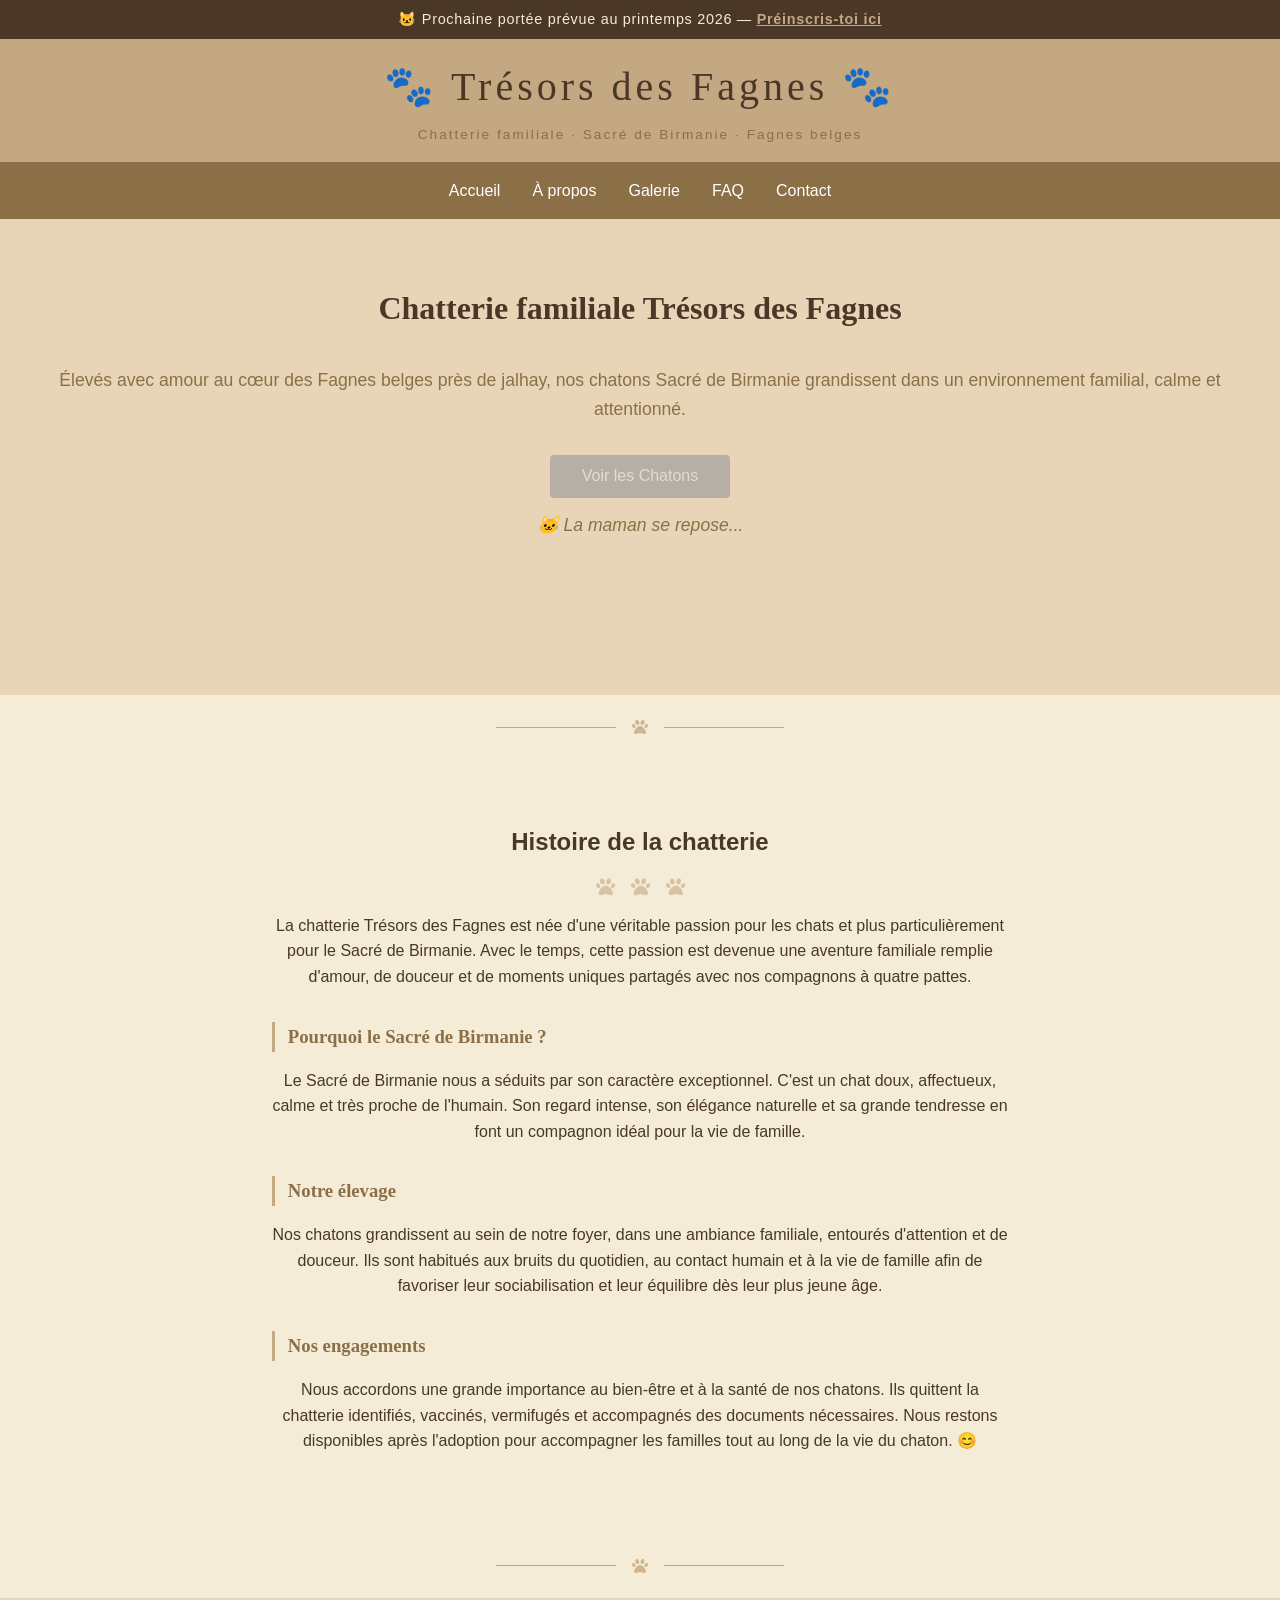
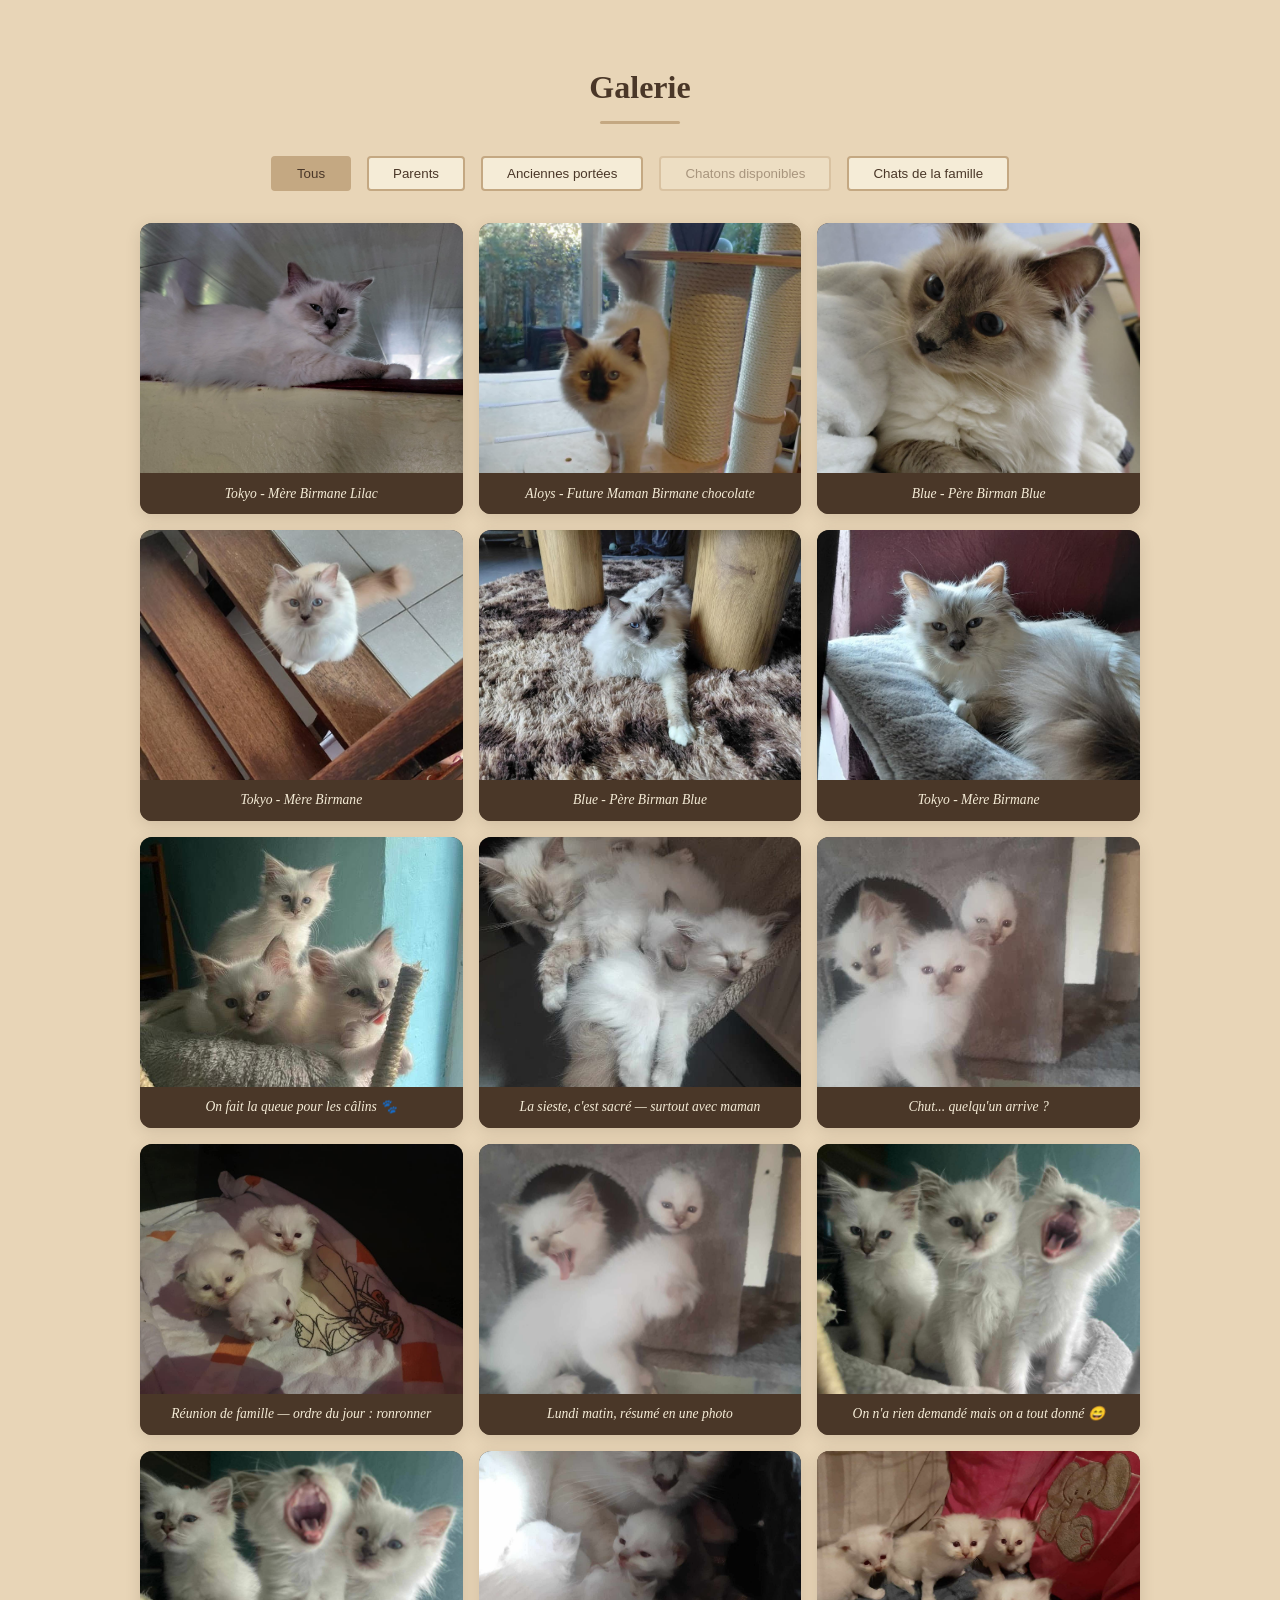
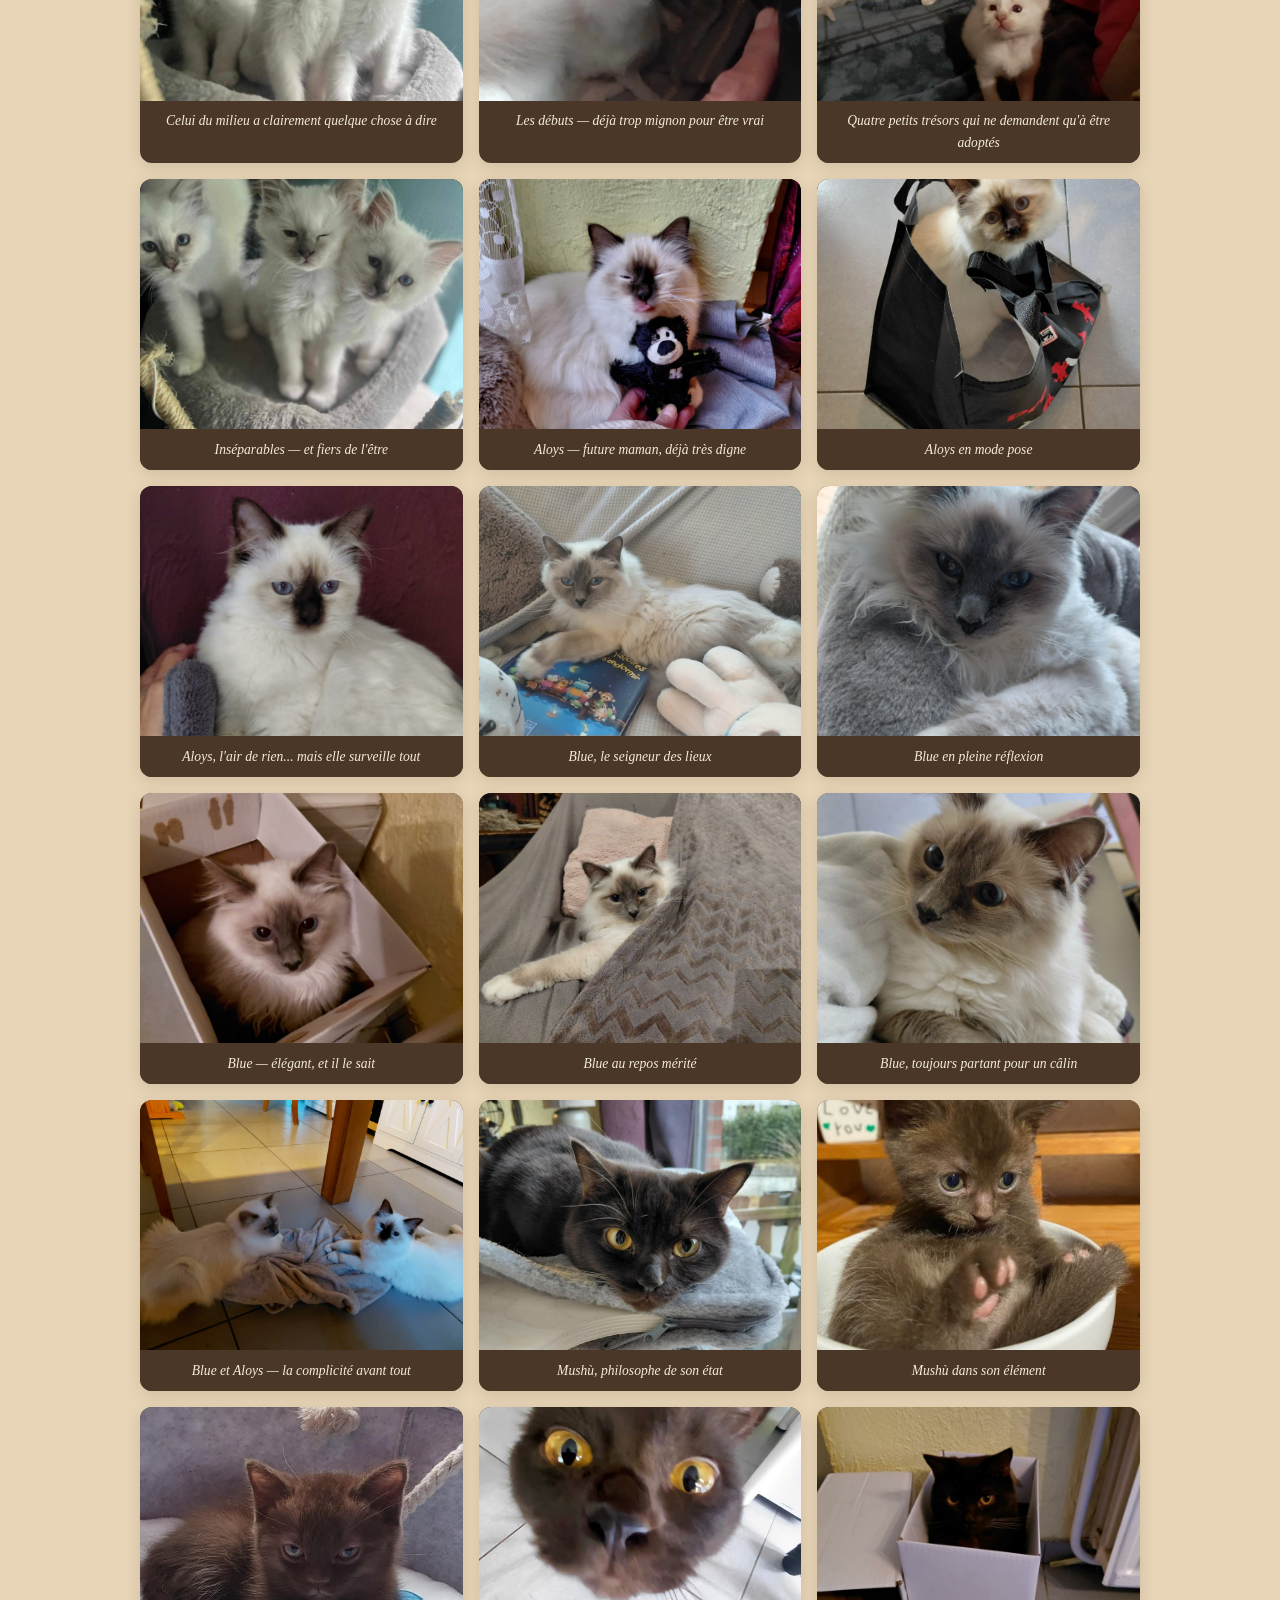
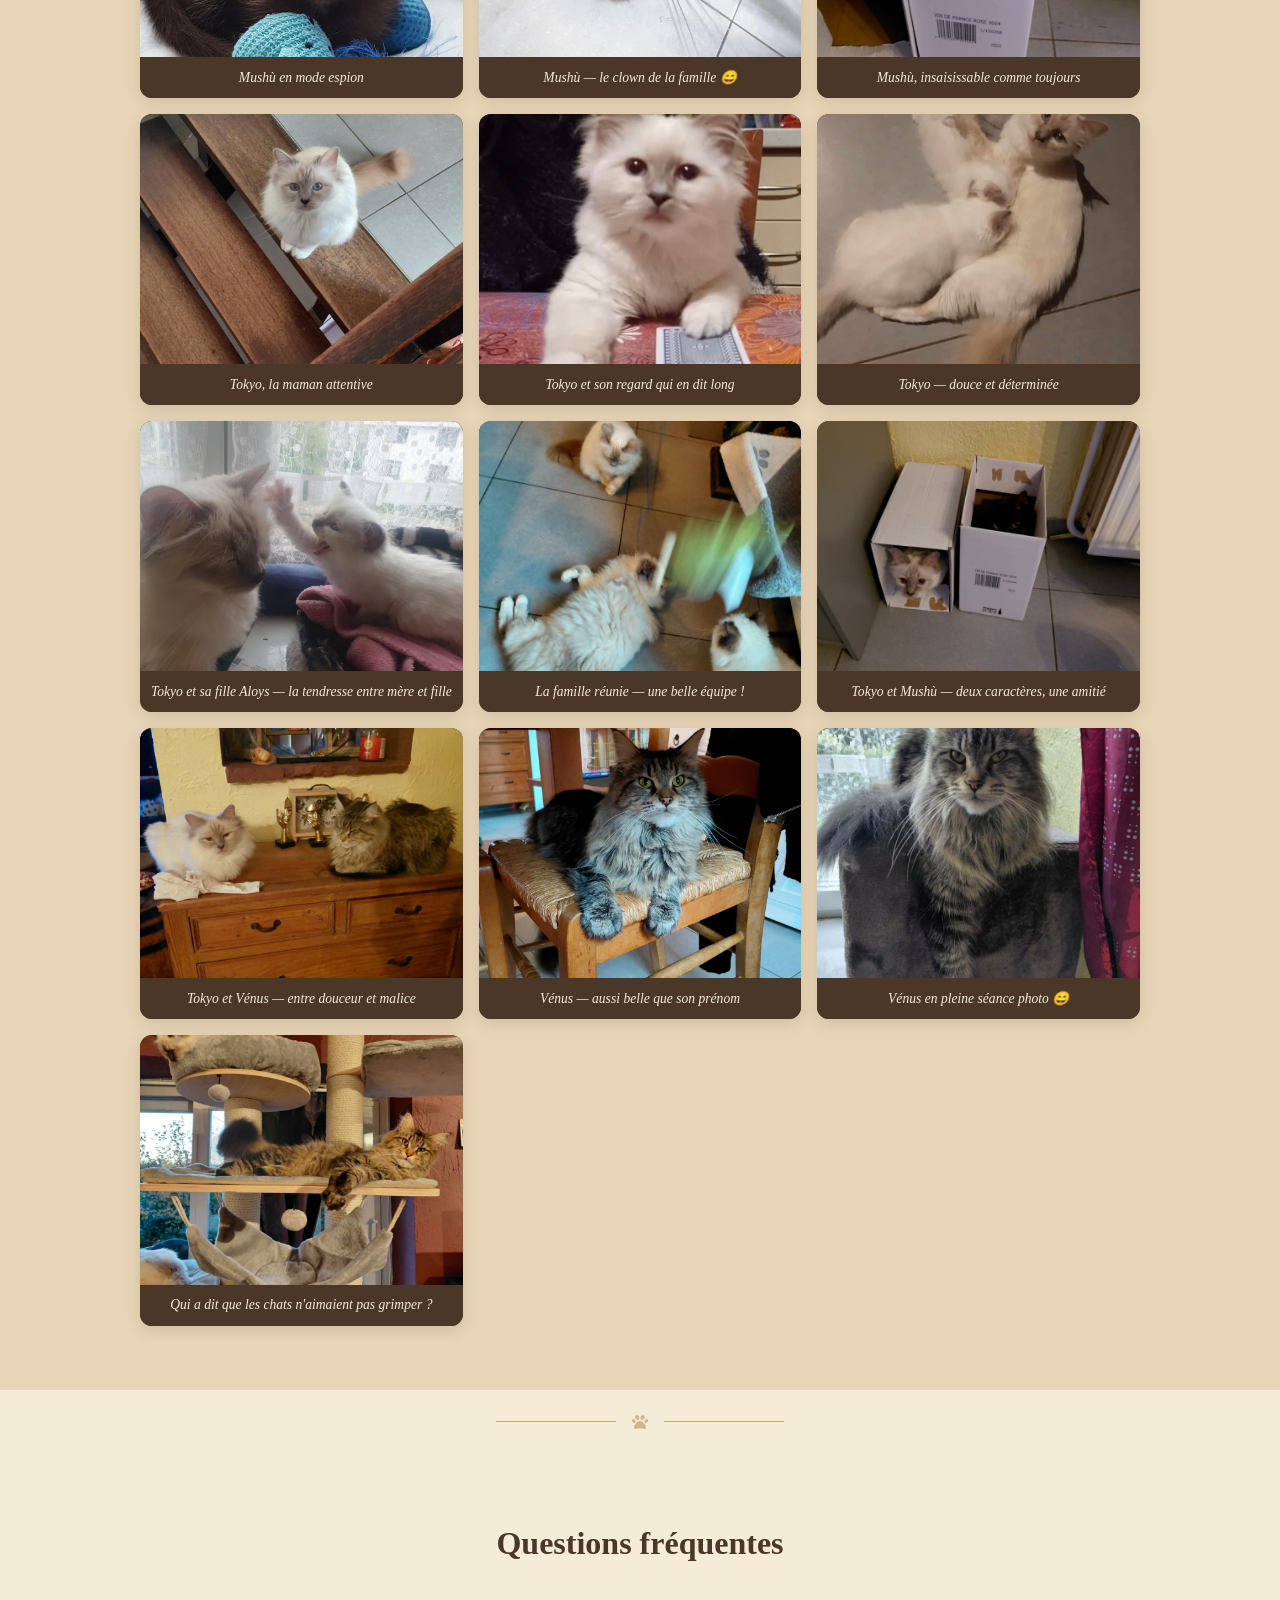
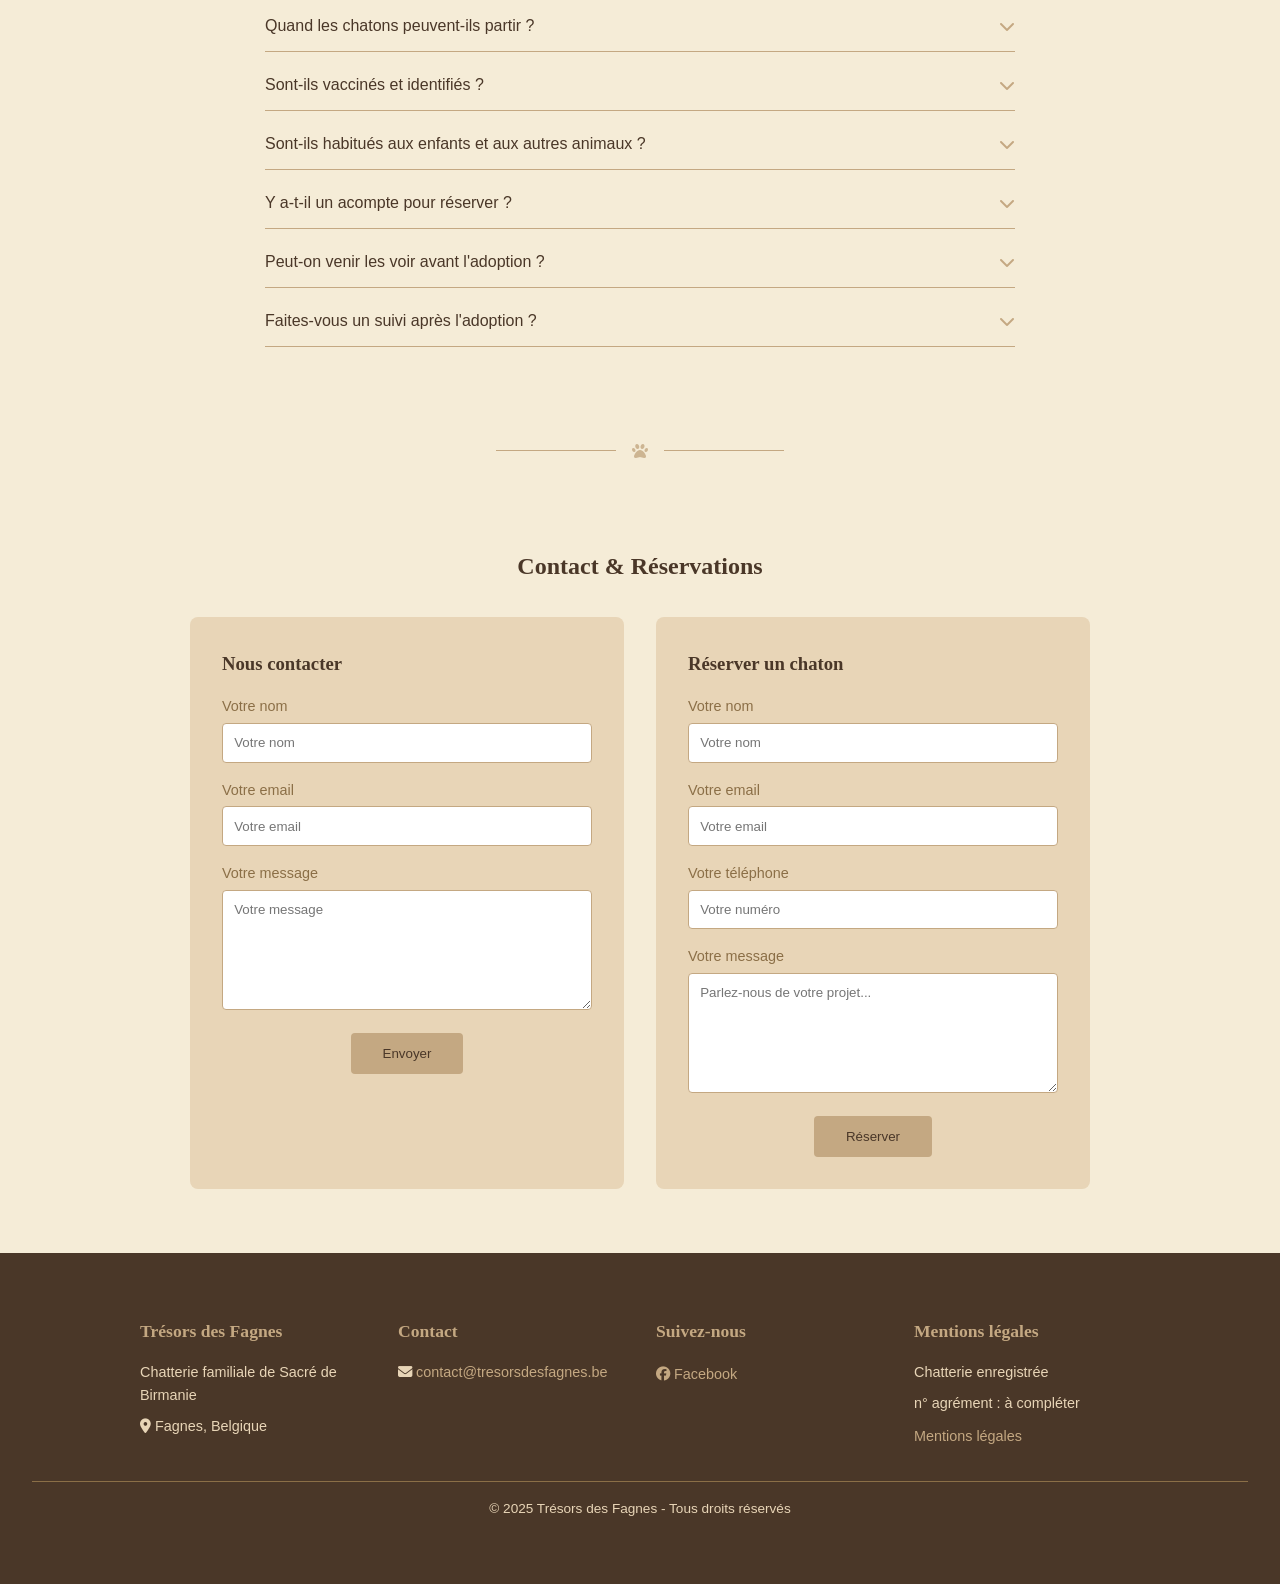
==== commit 36dd27fd: "Header : empreintes et sous-titre pour plus de chaleur" ====
--- a/index.html
+++ b/index.html
@@ -19,7 +19,8 @@
     </div>
 
     <header>
-        <h1>Trésors des Fagnes</h1>
+        <h1>🐾 Trésors des Fagnes 🐾</h1>
+        <p class="header-sous-titre">Chatterie familiale · Sacré de Birmanie · Fagnes belges</p>
     </header>
 
     <nav>
--- a/css/style.css
+++ b/css/style.css
@@ -617,6 +617,13 @@
     color: var(--brun-fonce);
 }
 
+.header-sous-titre {
+    font-size: 0.85rem;
+    color: var(--brun-doux);
+    letter-spacing: 0.15em;
+    margin-top: 0.3rem;
+}
+
 
 /* =============================
    RESPONSIVE DESIGN — MOBILE
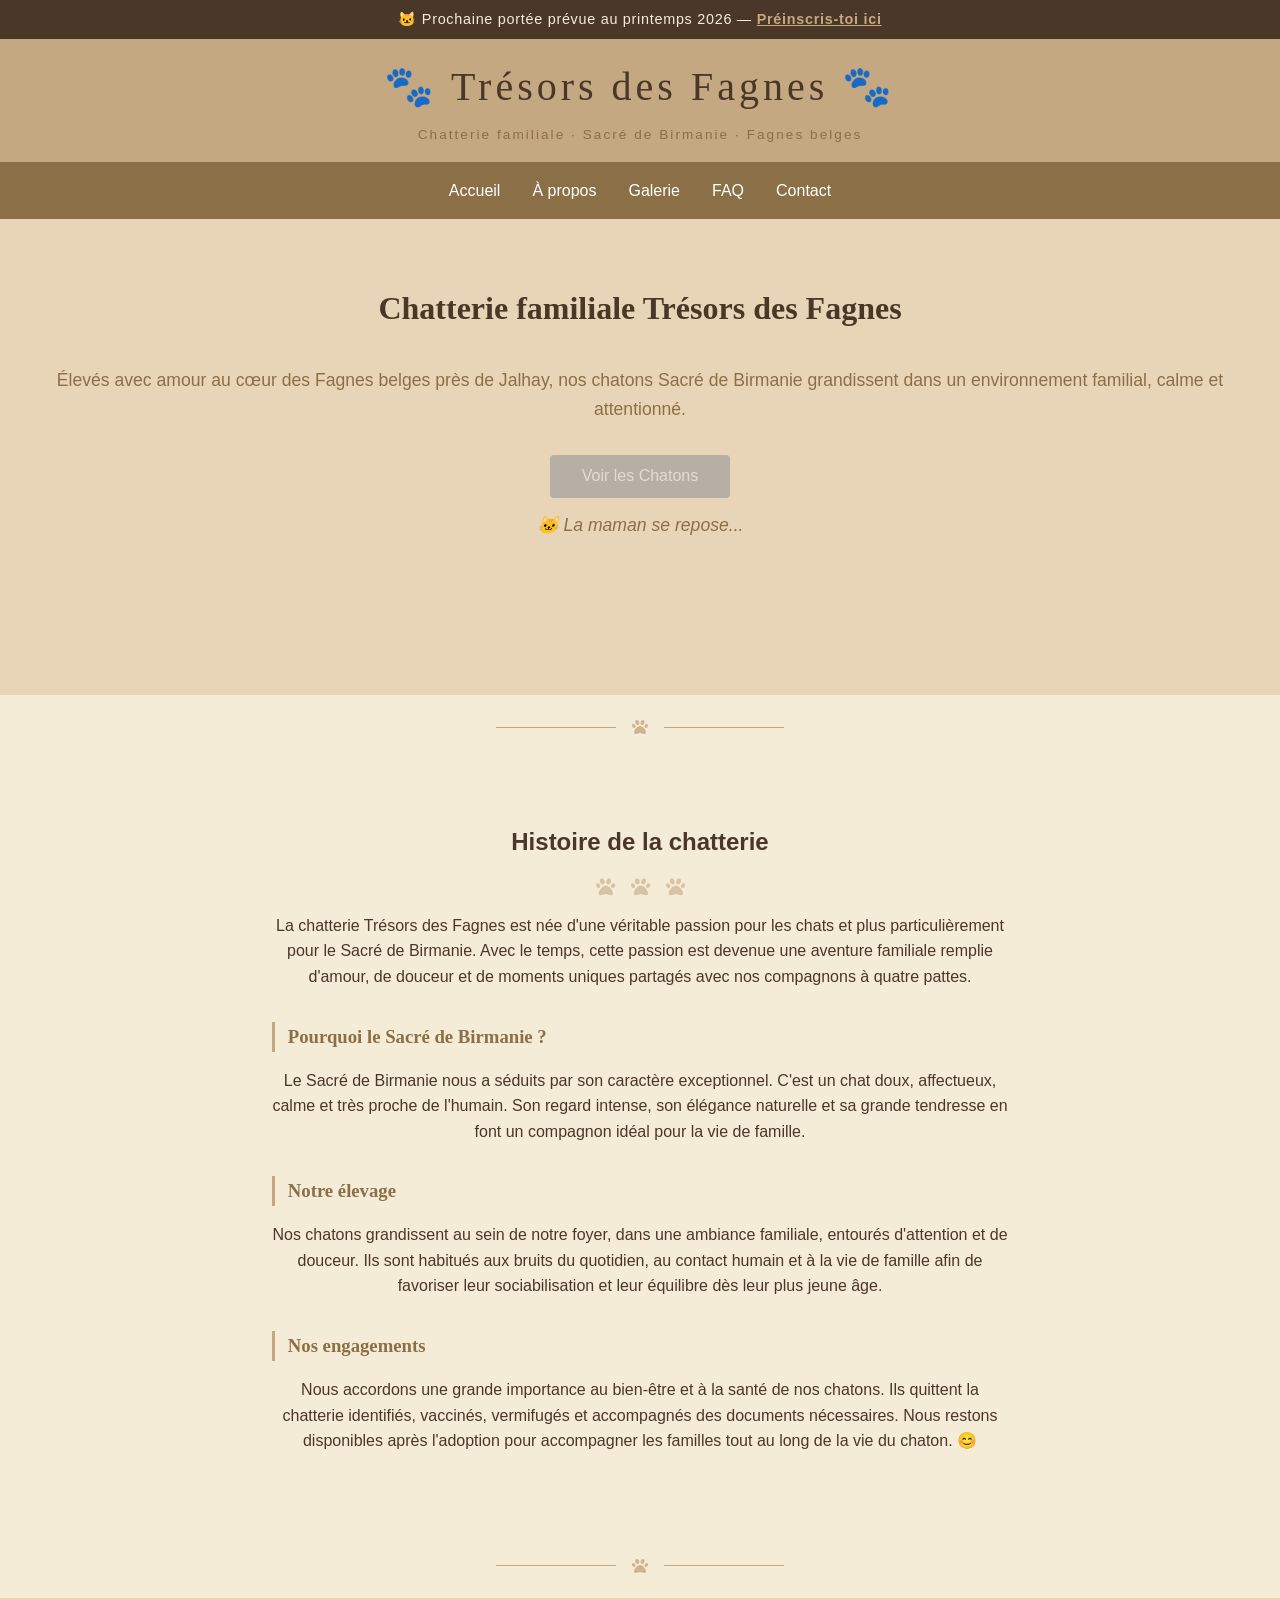
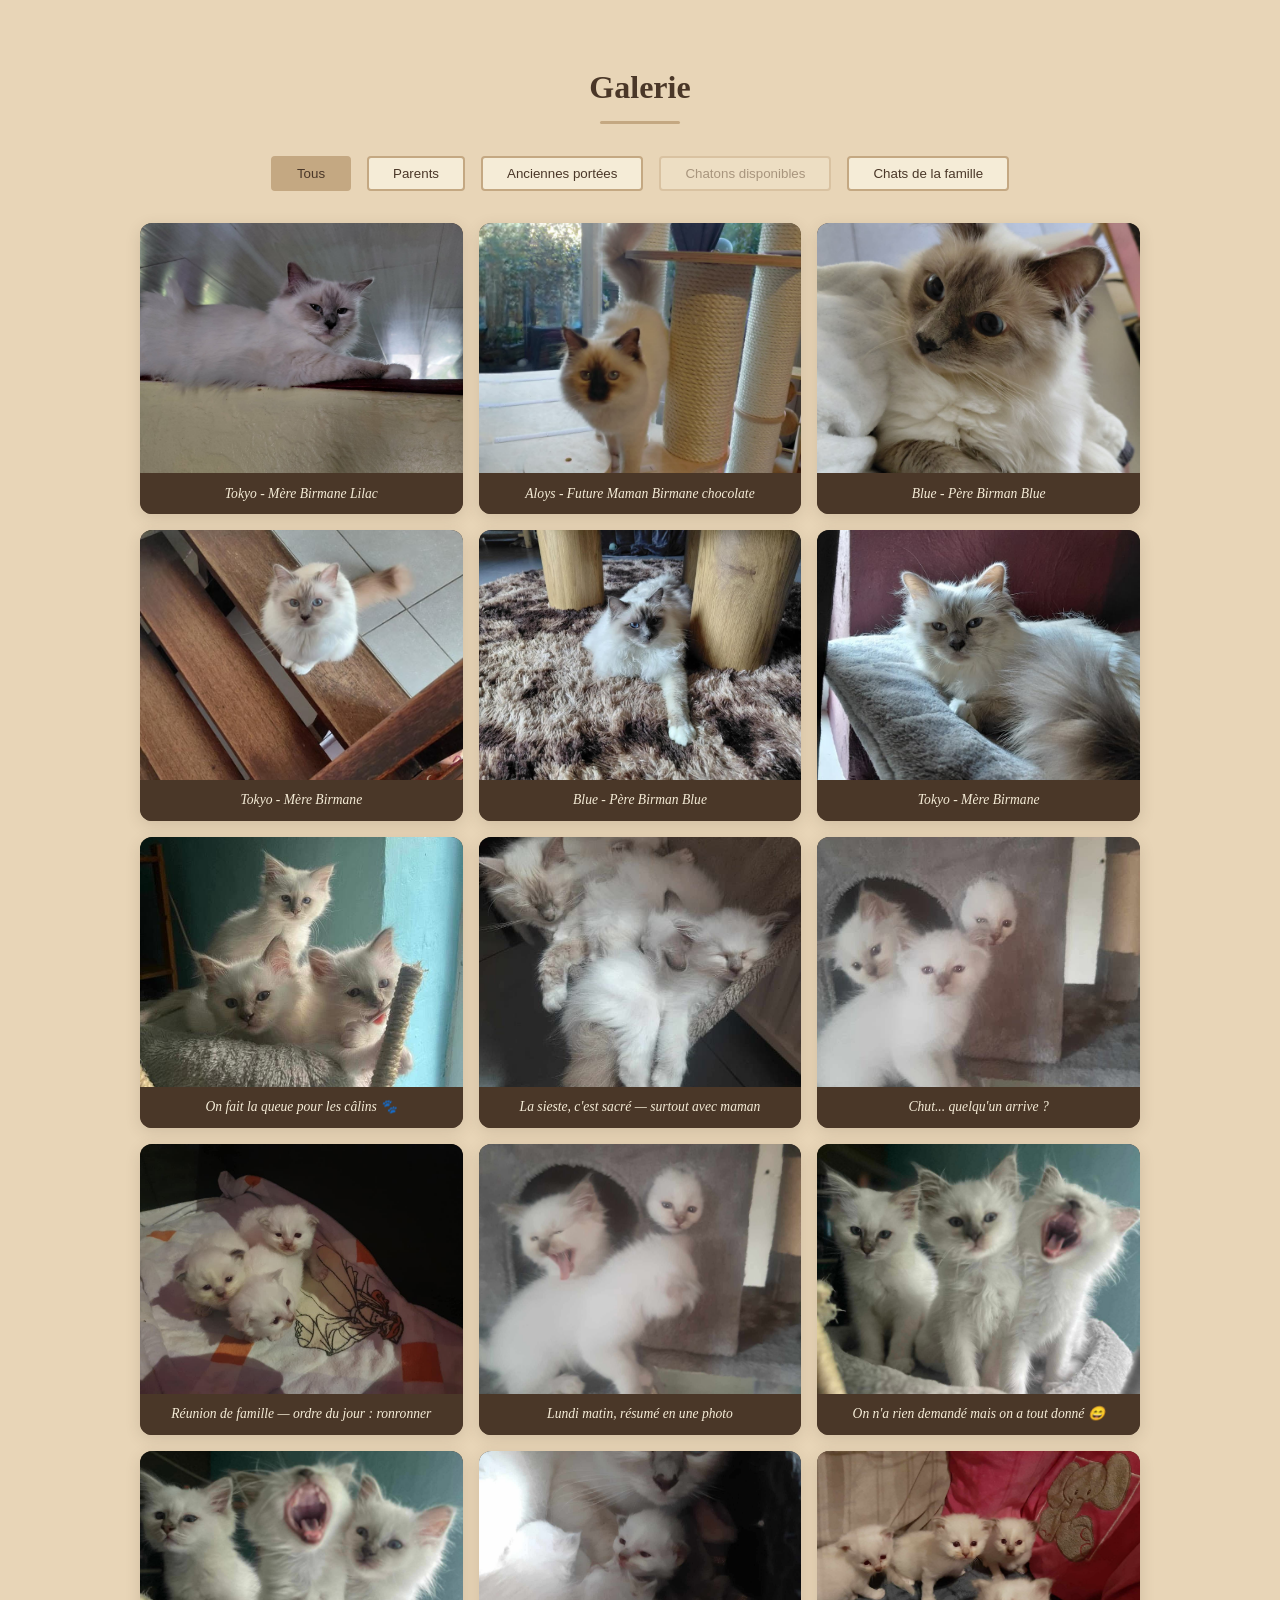
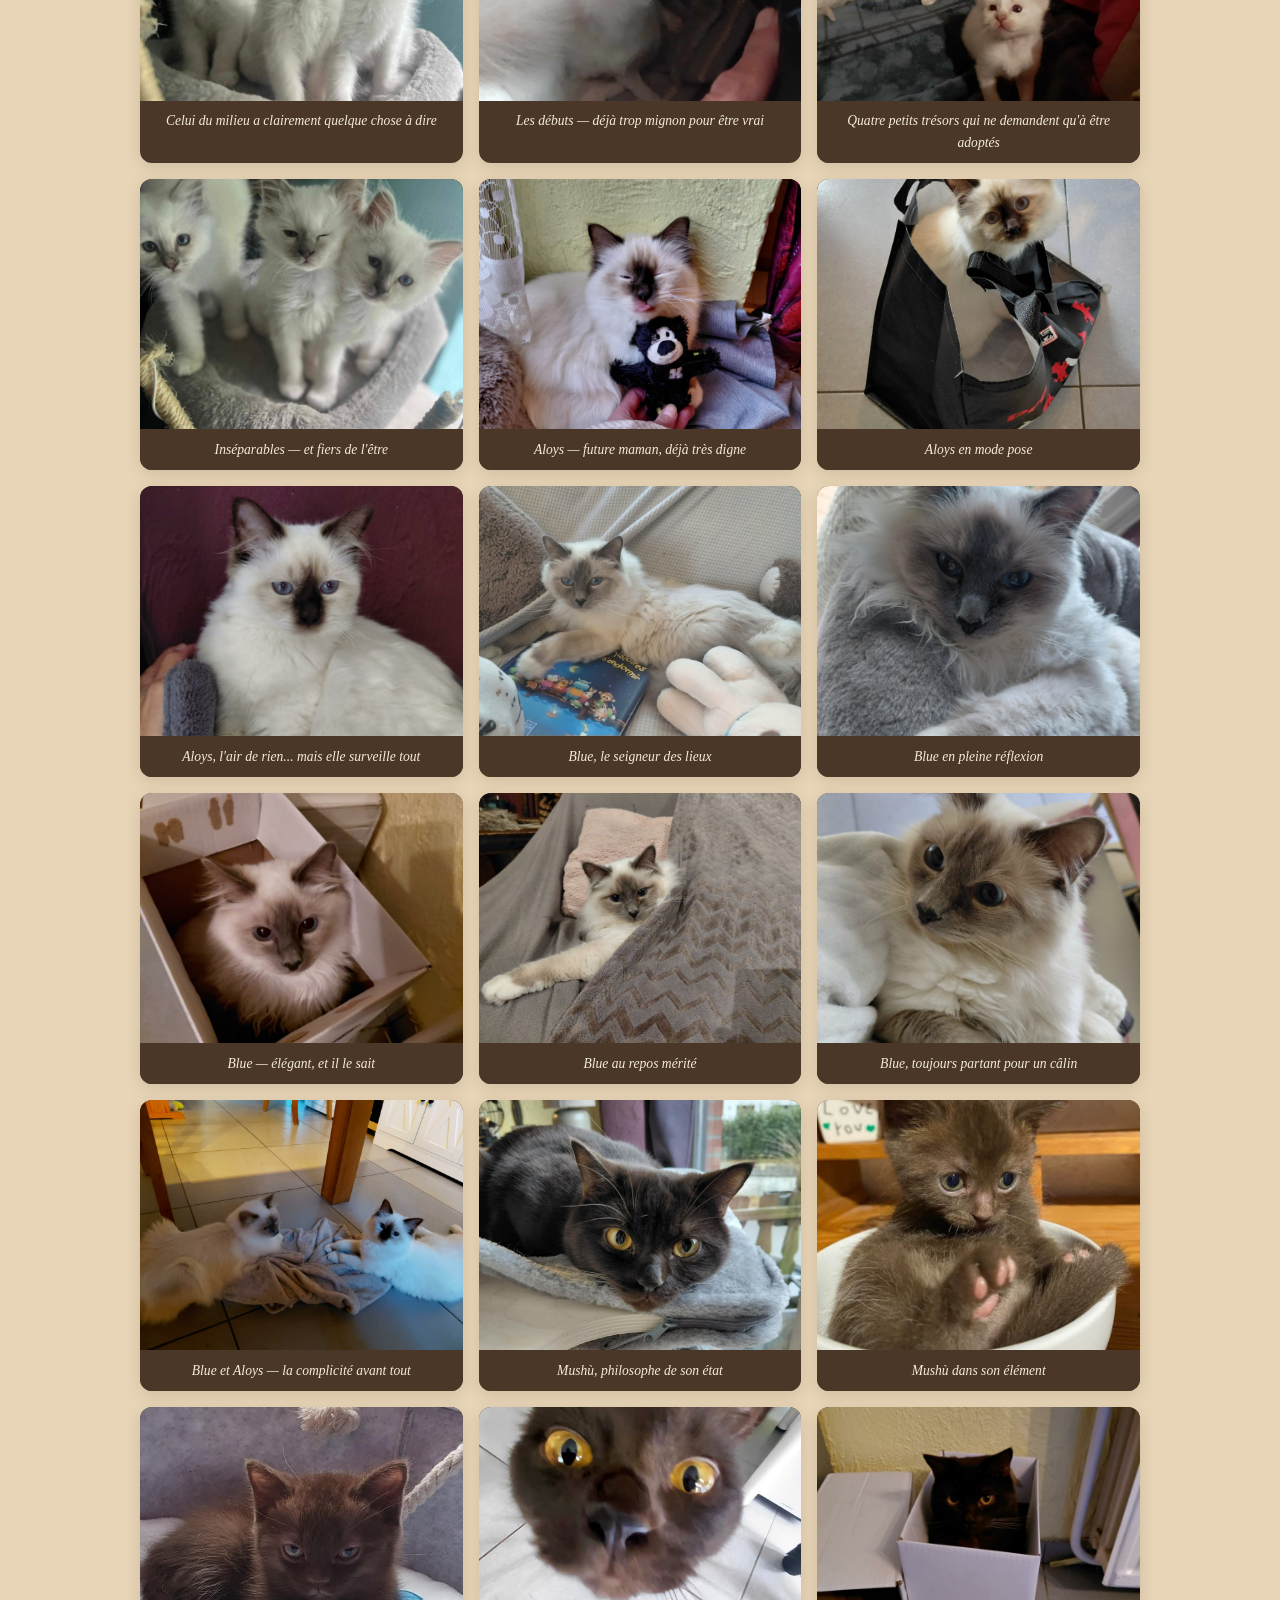
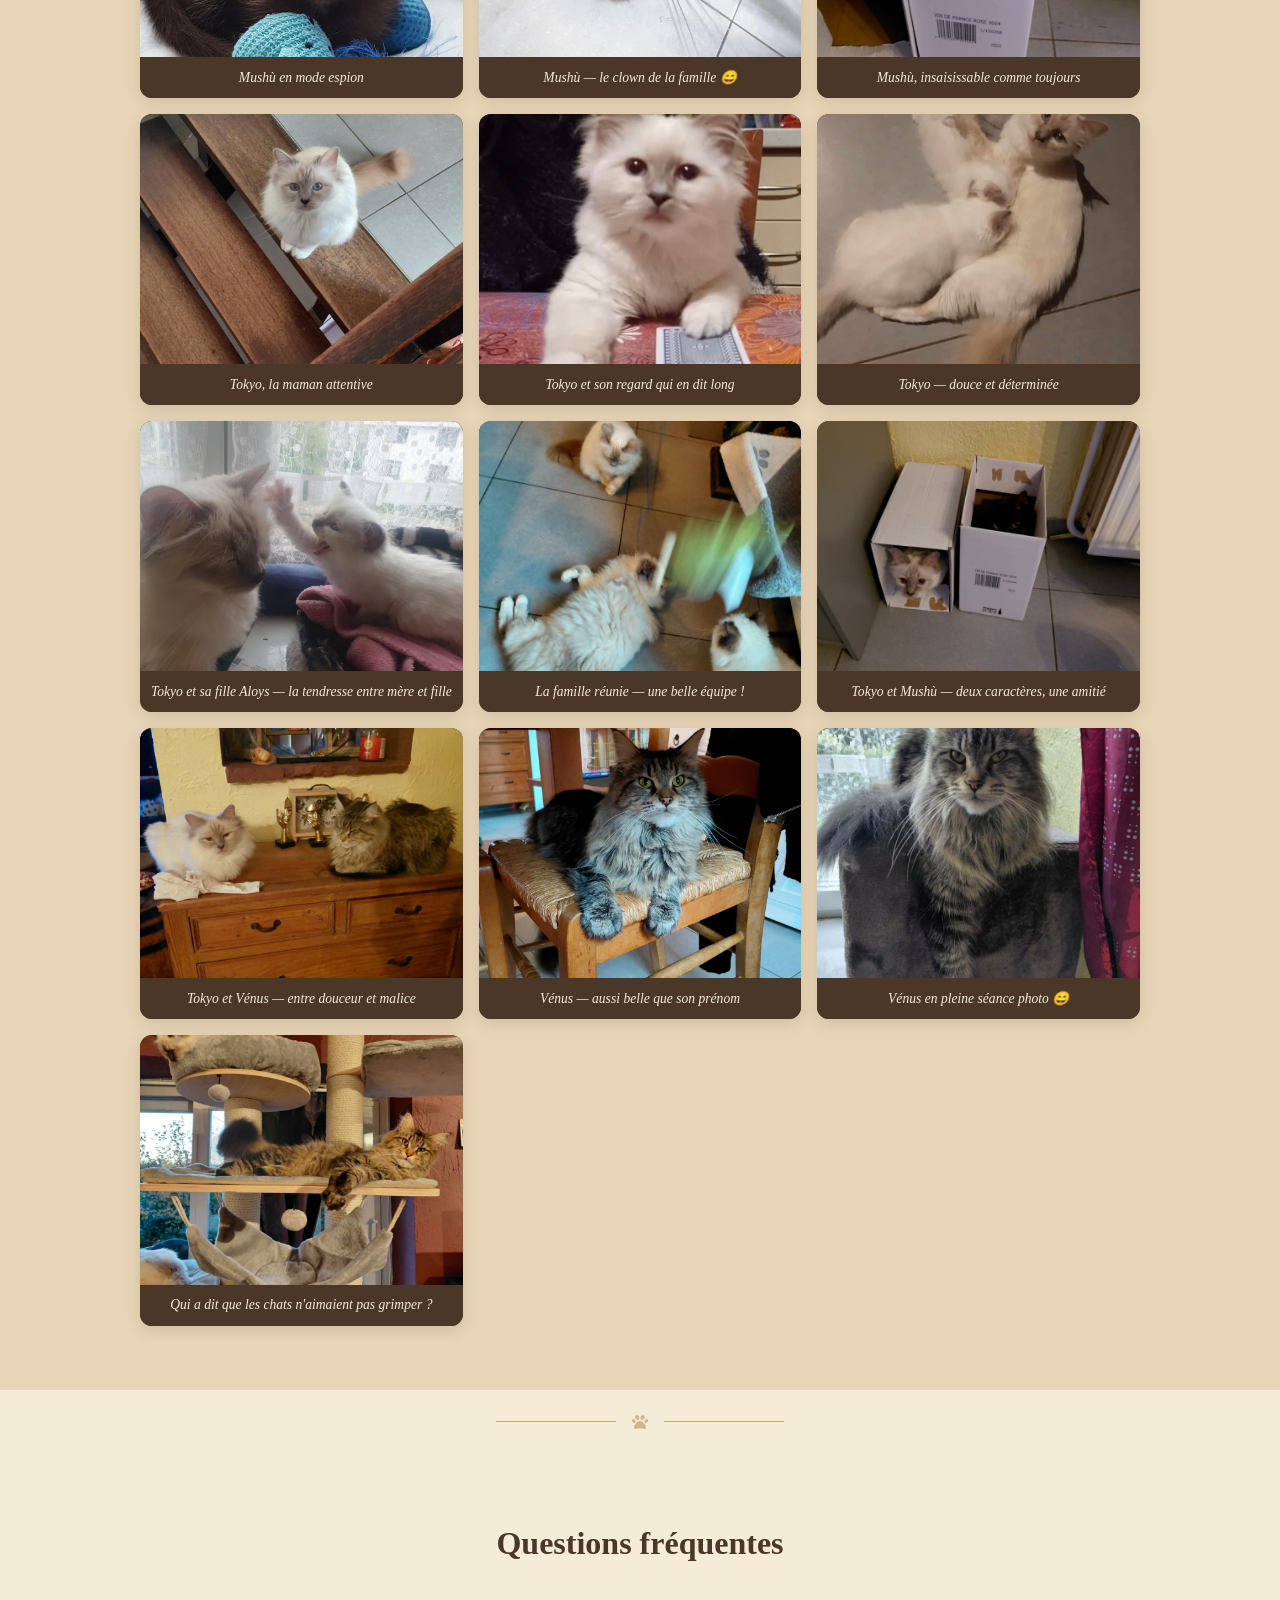
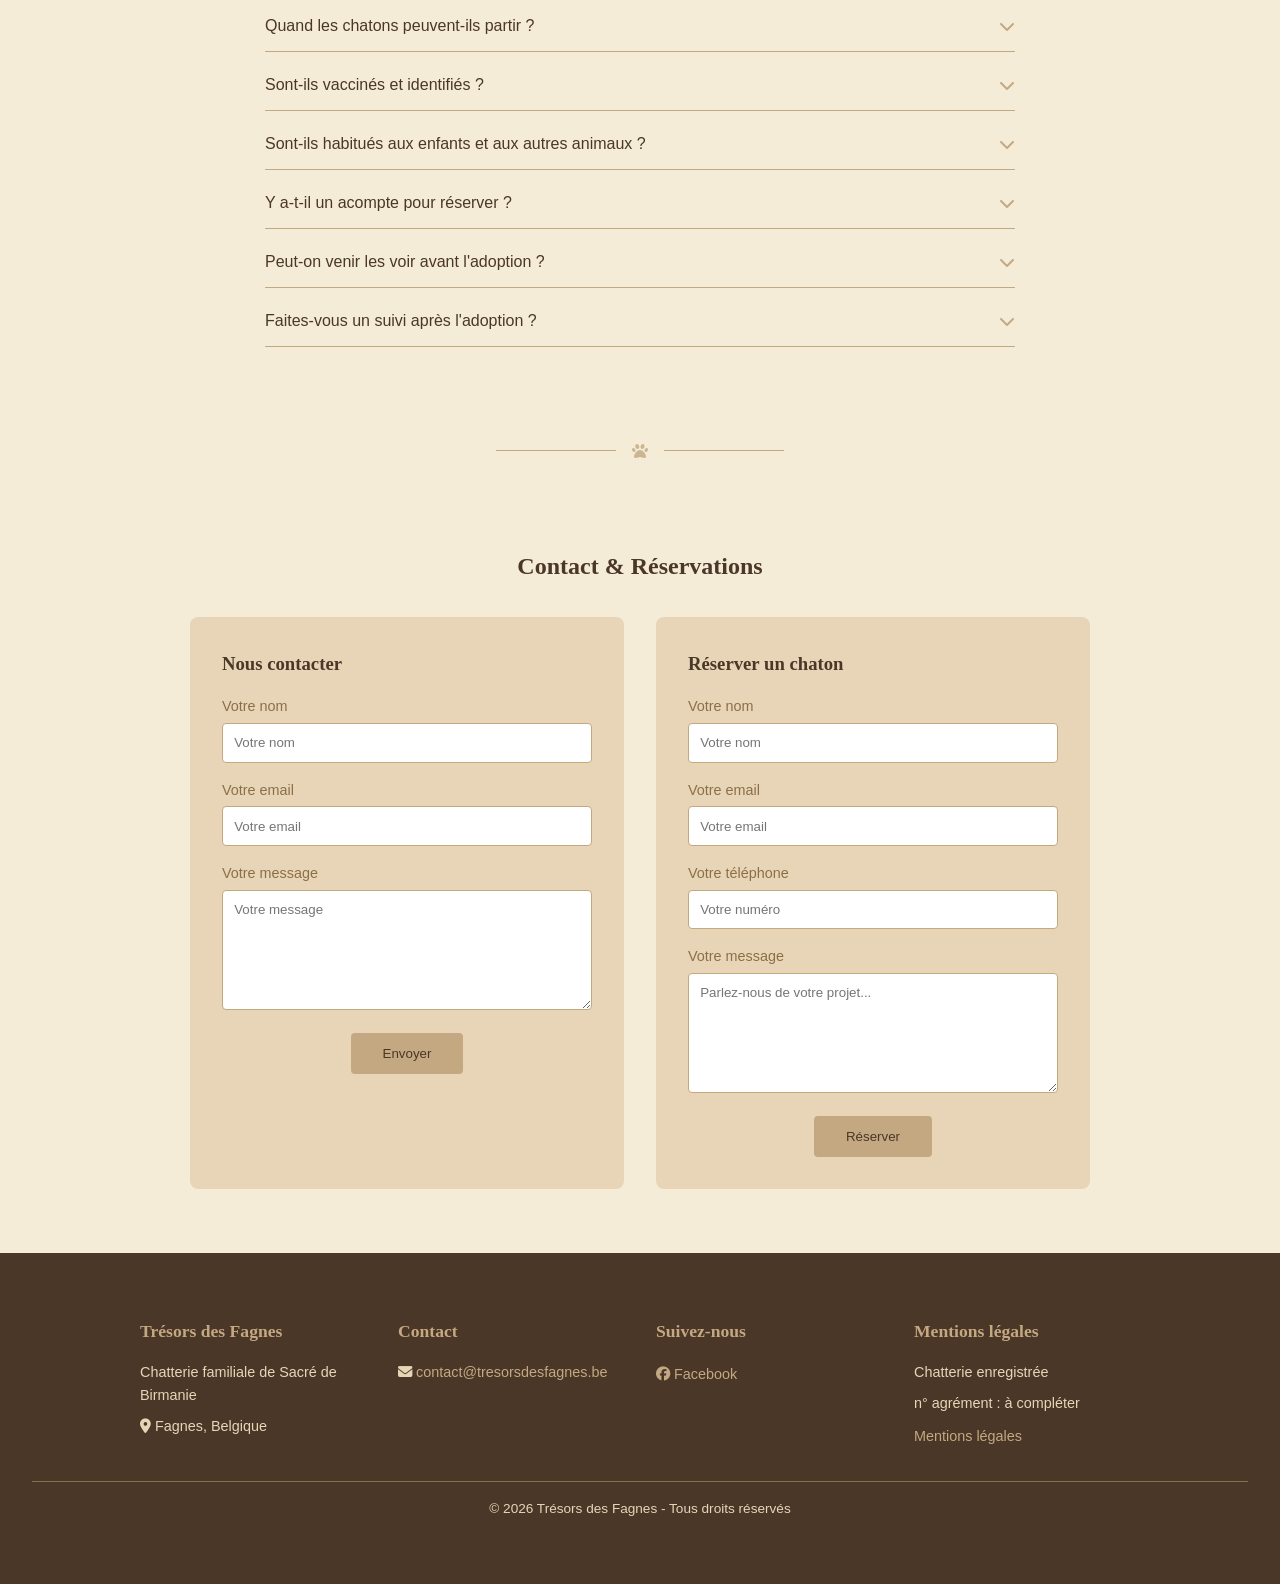
==== commit 7b9aa88b: "Fix : fermeture grille-photos corrigée" ====
--- a/index.html
+++ b/index.html
@@ -35,7 +35,7 @@
 
         <section id="hero">
             <h2>Chatterie familiale Trésors des Fagnes</h2>
-            <p>Élevés avec amour au cœur des Fagnes belges près de jalhay, nos chatons Sacré de Birmanie grandissent
+            <p>Élevés avec amour au cœur des Fagnes belges près de Jalhay, nos chatons Sacré de Birmanie grandissent
                 dans un
                 environnement familial, calme et attentionné.</p>
             <button id="btn-chatons" class="btn-hero">Voir les Chatons</button>
@@ -287,6 +287,7 @@
                     <img src="images/famille/famille-chat-arbre.jpg" alt="chat de la famille">
                     <p class="legende">Qui a dit que les chats n'aimaient pas grimper ?</p>
                 </div>
+            </div>
                 <!-- Fin de grille-photos -->
 
         </section>
@@ -449,7 +450,7 @@
         </div>
 
         <div class="footer-copyright">
-            <p>© 2025 Trésors des Fagnes - Tous droits réservés</p>
+            <p>© 2026 Trésors des Fagnes - Tous droits réservés</p>
         </div>
 
     </footer>
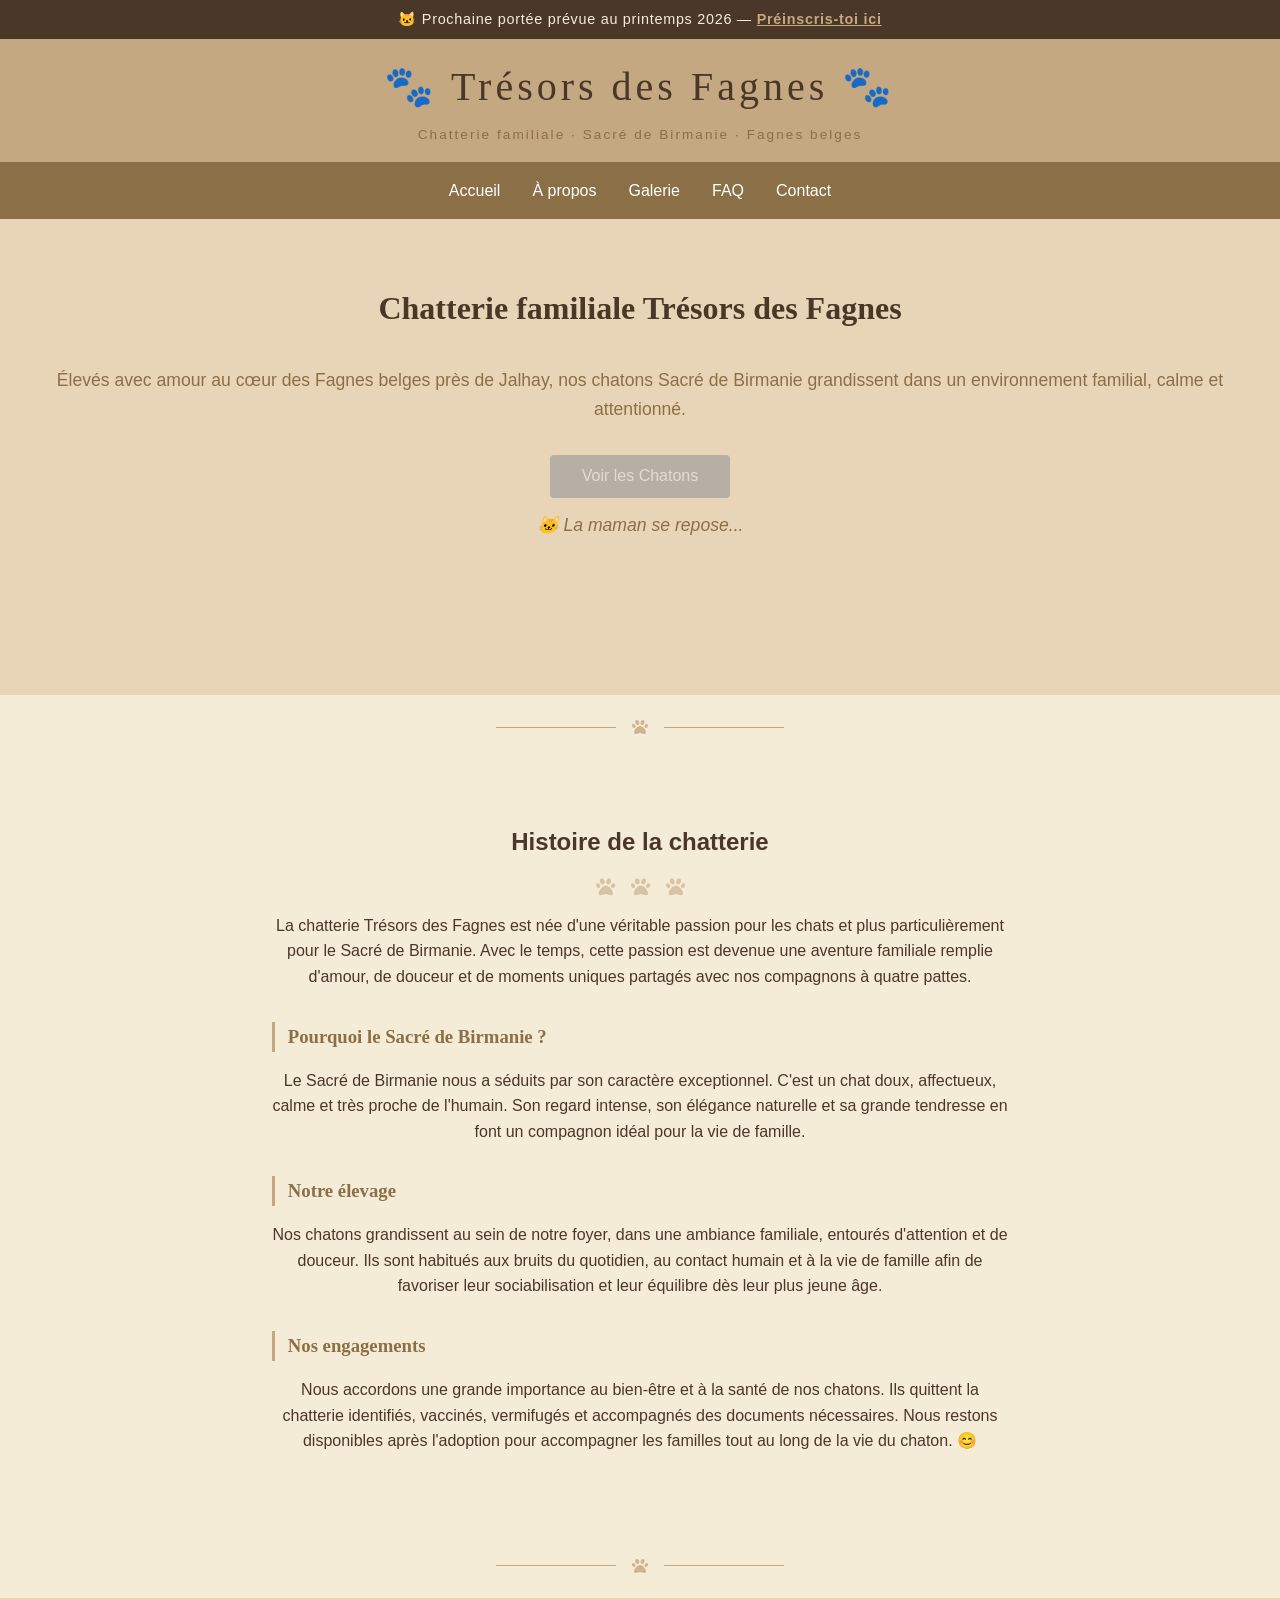
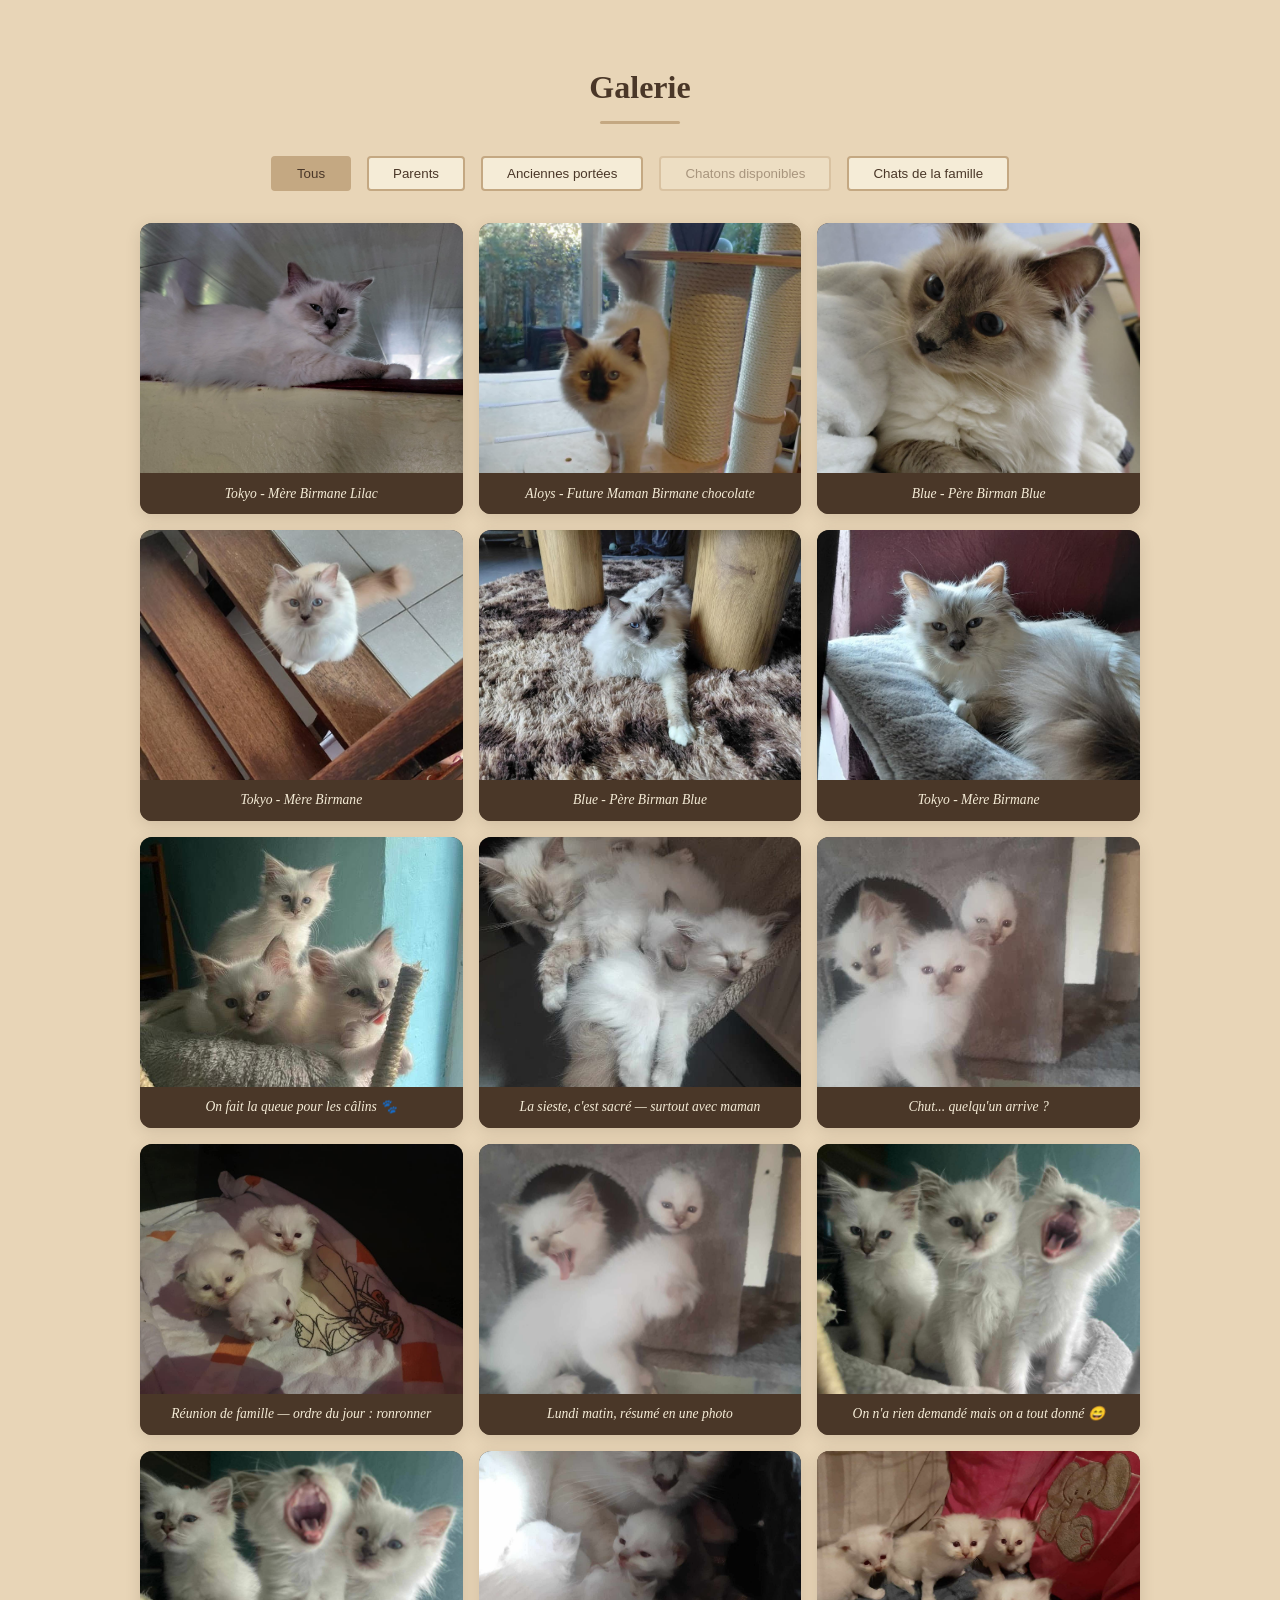
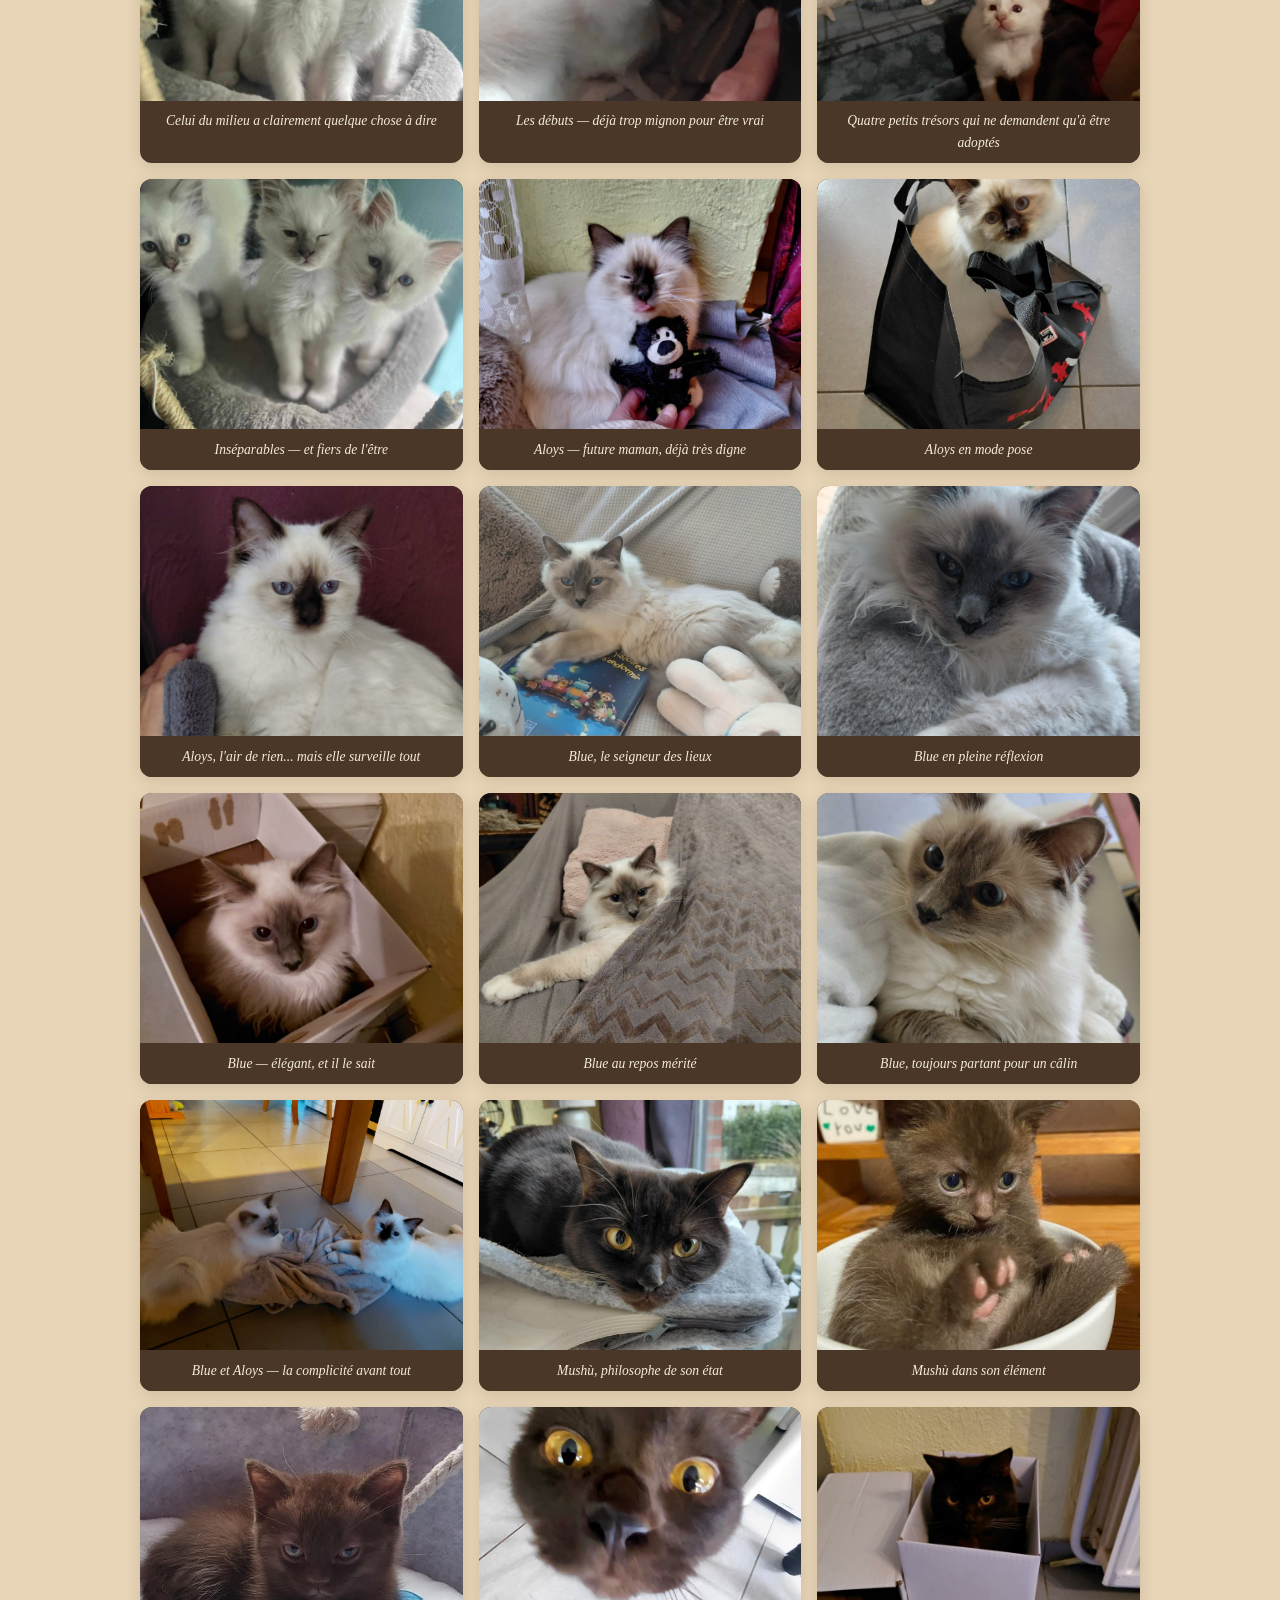
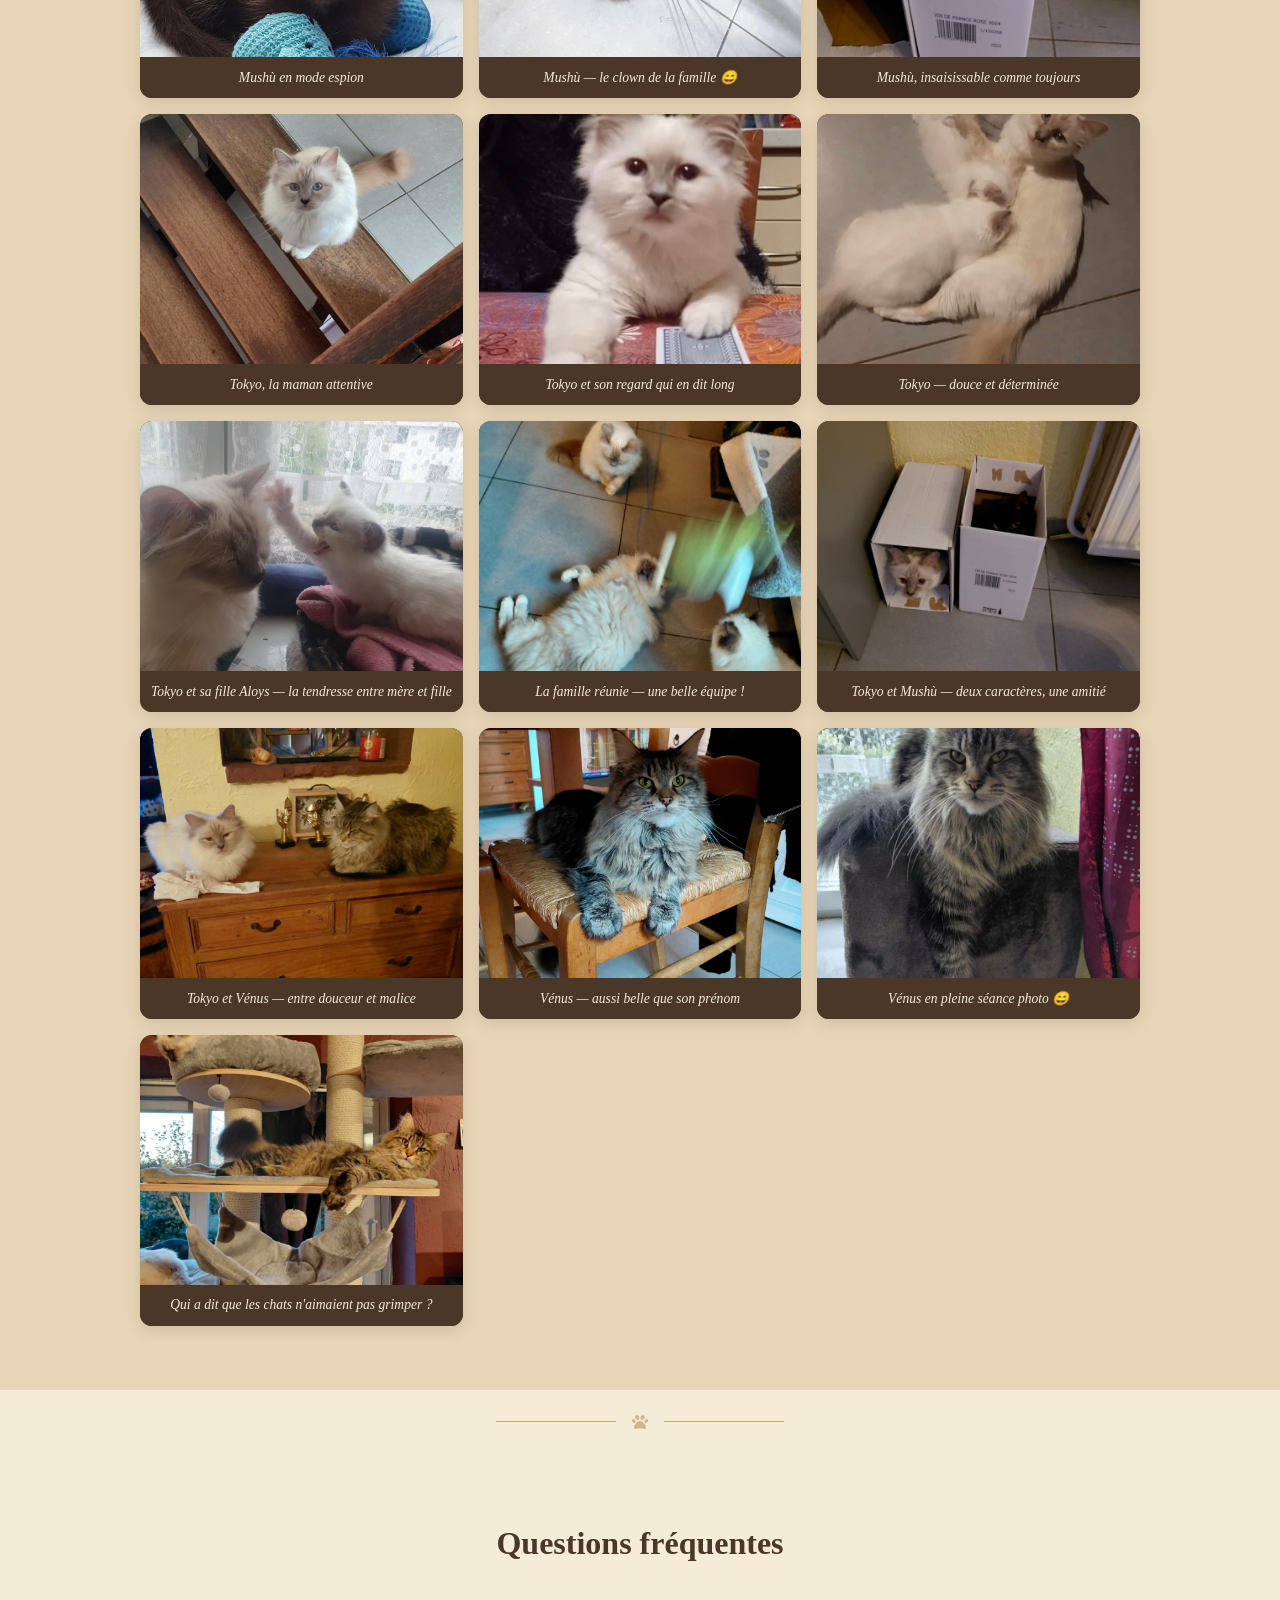
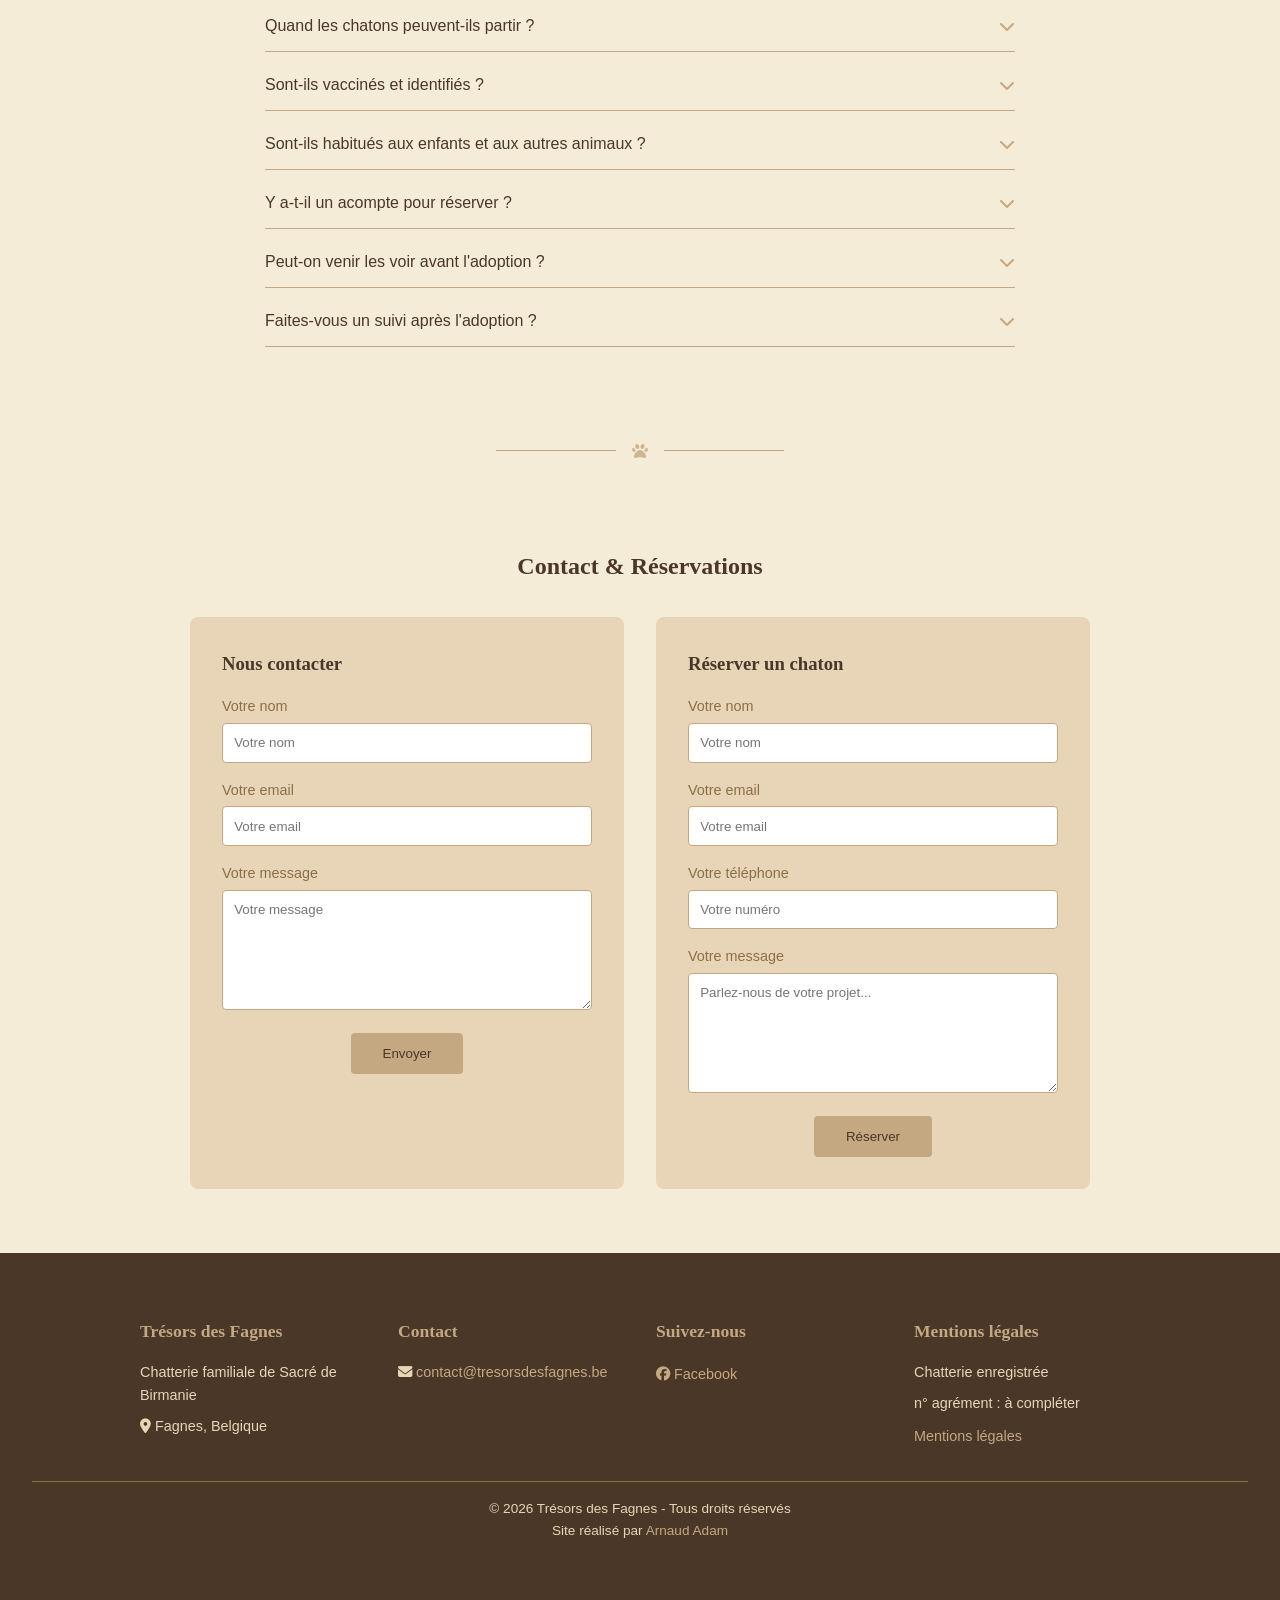
==== commit 80c173ec: "Footer : crédit développeur avec lien vers portfolio" ====
--- a/index.html
+++ b/index.html
@@ -288,7 +288,7 @@
                     <p class="legende">Qui a dit que les chats n'aimaient pas grimper ?</p>
                 </div>
             </div>
-                <!-- Fin de grille-photos -->
+            <!-- Fin de grille-photos -->
 
         </section>
         <!-- Séparateur -->
@@ -451,6 +451,7 @@
 
         <div class="footer-copyright">
             <p>© 2026 Trésors des Fagnes - Tous droits réservés</p>
+            <p>Site réalisé par <a href="https://a-adam.be" target="_blank">Arnaud Adam</a></p>
         </div>
 
     </footer>
--- a/css/style.css
+++ b/css/style.css
@@ -624,6 +624,16 @@
     margin-top: 0.3rem;
 }
 
+.footer-copyright a {
+    color: var(--beige-dore);
+    text-decoration: none;
+    transition: color 0.3s ease;
+}
+
+.footer-copyright a:hover {
+    color: var(--blanc);
+}
+
 
 /* =============================
    RESPONSIVE DESIGN — MOBILE
